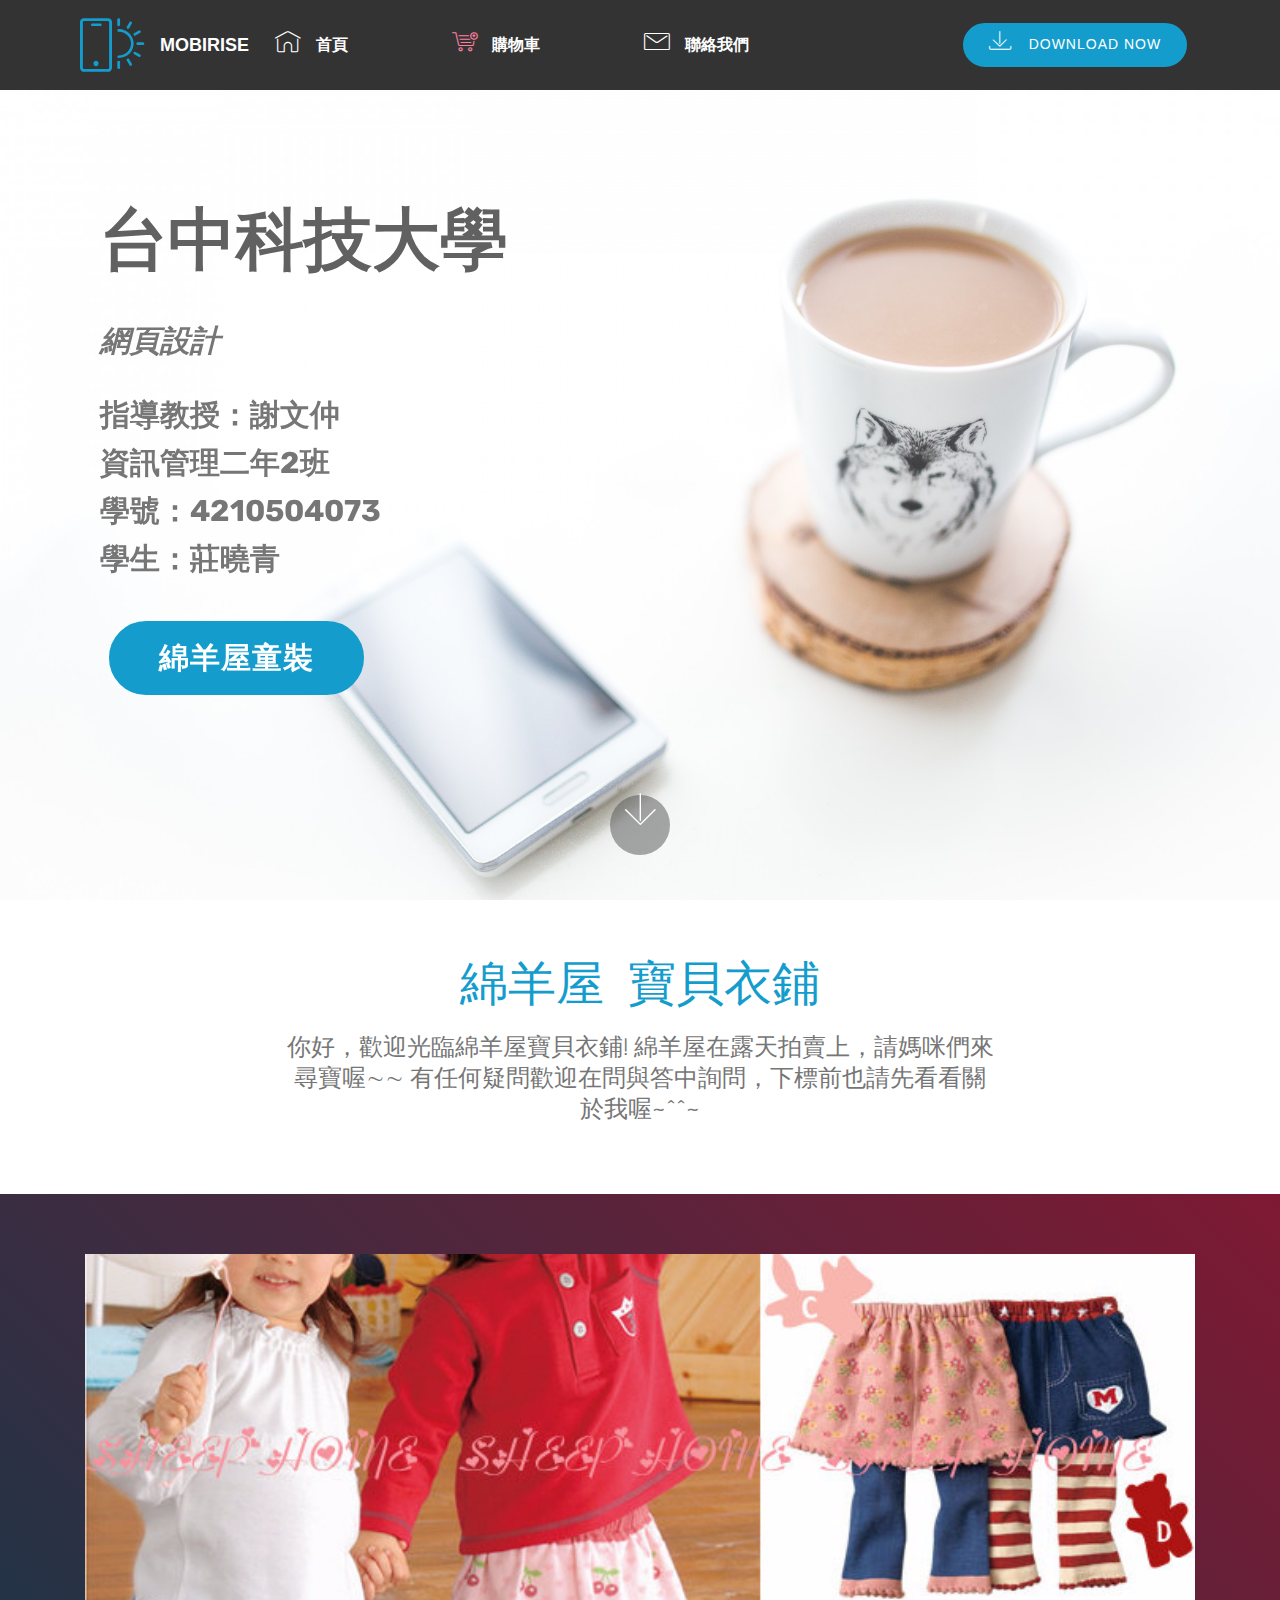
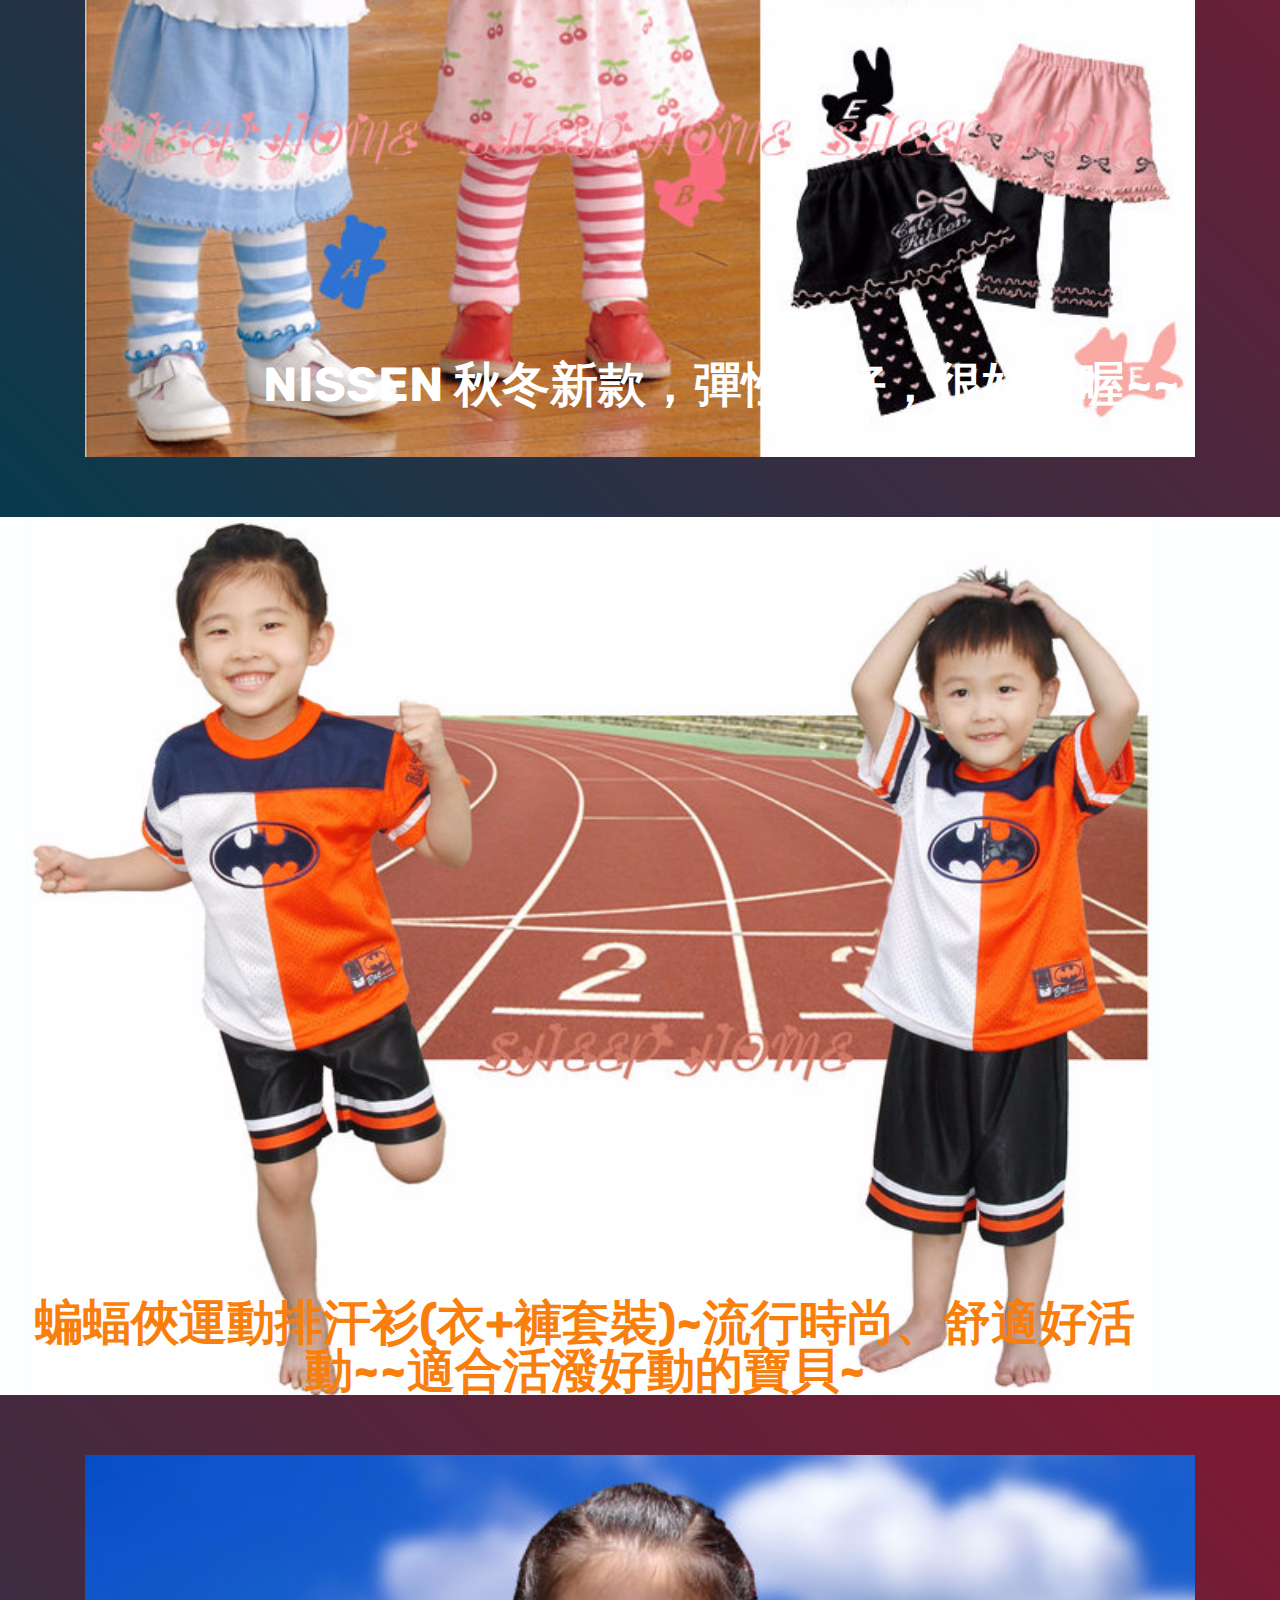
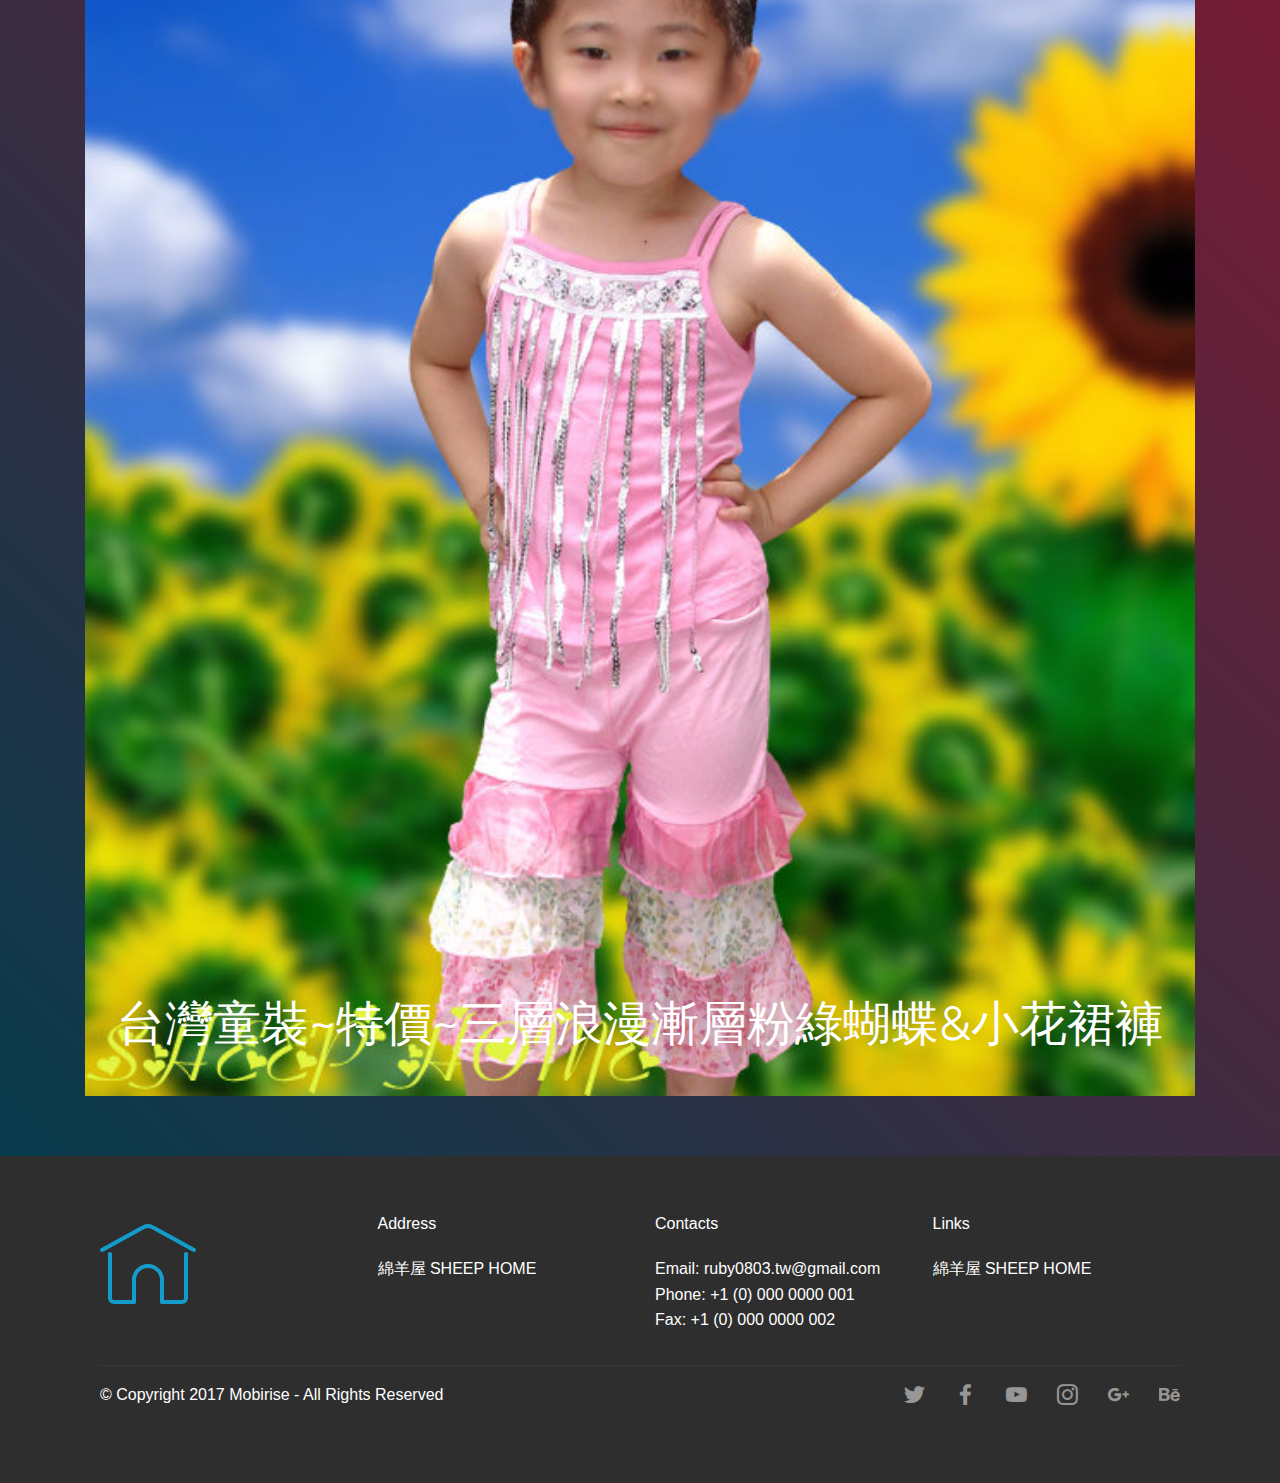
==== index.html @ 15bf8223 "create github pages" ====
<!DOCTYPE html>
<html >
<head>
  <!-- Site made with Mobirise Website Builder v4.5.2, https://mobirise.com -->
  <meta charset="UTF-8">
  <meta http-equiv="X-UA-Compatible" content="IE=edge">
  <meta name="generator" content="Mobirise v4.5.2, mobirise.com">
  <meta name="viewport" content="width=device-width, initial-scale=1, minimum-scale=1">
  <link rel="shortcut icon" href="assets/images/mbr-favicon.png" type="image/x-icon">
  <meta name="description" content="">
  
  <link rel="stylesheet" href="assets/web/assets/mobirise-icons/mobirise-icons.css">
  <link rel="stylesheet" href="assets/tether/tether.min.css">
  <link rel="stylesheet" href="assets/bootstrap/css/bootstrap.min.css">
  <link rel="stylesheet" href="assets/bootstrap/css/bootstrap-grid.min.css">
  <link rel="stylesheet" href="assets/bootstrap/css/bootstrap-reboot.min.css">
  <link rel="stylesheet" href="assets/socicon/css/styles.css">
  <link rel="stylesheet" href="assets/dropdown/css/style.css">
  <link rel="stylesheet" href="assets/theme/css/style.css">
  <link rel="stylesheet" href="assets/mobirise/css/mbr-additional.css" type="text/css">
  
  
  
</head>
<body>
<section class="menu cid-ql0HvQp4LO" id="menu1-0" data-rv-view="36">

    

    <nav class="navbar navbar-dropdown align-items-center navbar-fixed-top navbar-toggleable-sm">
        <button class="navbar-toggler navbar-toggler-right" type="button" data-toggle="collapse" data-target="#navbarSupportedContent" aria-controls="navbarSupportedContent" aria-expanded="false" aria-label="Toggle navigation">
            <div class="hamburger">
                <span></span>
                <span></span>
                <span></span>
                <span></span>
            </div>
        </button>
        <div class="menu-logo">
            <div class="navbar-brand">
                <span class="navbar-logo">
                    <a href="https://mobirise.com">
                        <span class="mbri-mobirise mbr-iconfont" media-simple="true"></span>
                    </a>
                </span>
                <span class="navbar-caption-wrap">
                    <a class="navbar-caption text-white" href="https://mobirise.com">
                        MOBIRISE
                    </a>
                </span>
            </div>
        </div>
        <div class="collapse navbar-collapse" id="navbarSupportedContent">
            <ul class="navbar-nav nav-dropdown" data-app-modern-menu="true"><li class="nav-item">
                    <a class="nav-link link" href="https://mobirise.com">
                        <span class="mbri-home mbr-iconfont mbr-iconfont-btn"></span>
                        <strong>首頁</strong> &nbsp; &nbsp; &nbsp; &nbsp; &nbsp; &nbsp; &nbsp; &nbsp; &nbsp; &nbsp;&nbsp;</a>
                </li>
                <li class="nav-item dropdown">
                    <a class="nav-link link" href="https://mobirise.com" aria-expanded="false"><span class="mbri-cart-add mbr-iconfont mbr-iconfont-btn" style="color: rgb(255, 127, 159);"></span><strong>
                        
                        購物車</strong> &nbsp; &nbsp; &nbsp; &nbsp; &nbsp; &nbsp; &nbsp; &nbsp; &nbsp; &nbsp;&nbsp;</a>
                    
                </li>
                <li class="nav-item">
                    <a class="nav-link link" href="mailto:ruby0803.tw@gmail.com"><span class="mbri-letter mbr-iconfont mbr-iconfont-btn"></span>&nbsp;<strong>聯絡我們 </strong>&nbsp; &nbsp; &nbsp; &nbsp; &nbsp; &nbsp; &nbsp; &nbsp; &nbsp; &nbsp;&nbsp;</a>
                </li></ul>
            <div class="navbar-buttons mbr-section-btn">
                <a class="btn btn-sm btn-primary" href="https://mobirise.com">
                    <span class="mbri-save mbr-iconfont mbr-iconfont-btn"></span>
                    DOWNLOAD NOW
                </a>
            </div>
        </div>
    </nav>
</section>

<section class="engine"><a href="https://mobirise.co/e">web page building software</a></section><section class="header9 cid-qy1PaYvtnd mbr-fullscreen mbr-parallax-background" id="header9-1" data-rv-view="38">

    

    

    <div class="container">
        <div class="media-container-column mbr-white col-md-8">
            <h1 class="mbr-section-title align-left mbr-bold pb-3 mbr-fonts-style display-1">
                台中科技大學
            </h1>
            <h3 class="mbr-section-subtitle align-left mbr-light pb-3 mbr-fonts-style display-2"><strong>
                網頁設計
            </strong></h3>
            <p class="mbr-text align-left pb-3 mbr-fonts-style display-5"><strong>指導教授：謝文仲
<br>資訊管理二年2班
<br>學號：4210504073
<br>學生：莊曉青</strong></p>
            <div class="mbr-section-btn align-left">
                <a class="btn btn-md btn-primary" href="http://class.ruten.com.tw/user/index00.php?s=ruby0803tw" target="_blank"><strong>綿羊屋童裝</strong></a>
                
            </div>
        </div>
    </div>

    <div class="mbr-arrow hidden-sm-down" aria-hidden="true">
        <a href="#next">
            <i class="mbri-down mbr-iconfont"></i>
        </a>
    </div>
</section>

<section class="mbr-section content4 cid-qy1XqSXOeo" id="content4-5" data-rv-view="41">
           
     

    <div class="container">
        <div class="media-container-row">
            <div class="title col-12 col-md-8">
                <h2 class="align-center pb-3 mbr-fonts-style display-2"><strong><a href="http://class.ruten.com.tw/user/about.php?s=ruby0803tw">綿羊屋 &nbsp;寶貝衣鋪</a></strong></h2>
                <h3 class="mbr-section-subtitle align-center mbr-light mbr-fonts-style display-5">你好，歡迎光臨綿羊屋寶貝衣鋪! 綿羊屋在露天拍賣上，請媽咪們來尋寶喔∼∼   有任何疑問歡迎在問與答中詢問，下標前也請先看看關於我喔~^^~</h3>
                
            </div>
        </div>
    </div>
</section>

<section class="cid-qy1RBYV9rb" id="image3-2" data-rv-view="43">

    

    <figure class="mbr-figure container">
            <div class="image-block" style="width: 100%;">
                <a href="http://goods.ruten.com.tw/item/show?11081105793365"><img src="assets/images/1-702x508.png" width="1400" alt="Mobirise" title="" media-simple="true"></a>
                <figcaption class="mbr-figure-caption mbr-figure-caption-over">
                    <div class="container pb-5 mbr-white align-center mbr-fonts-style display-2"><strong>NISSEN  秋冬新款，彈性很好，很好穿喔~~</strong></div>
                </figcaption>
            </div>
    </figure>
</section>

<section class="cid-qy1SlDOlAA" id="image2-3" data-rv-view="45">

    

    <figure class="mbr-figure">
            <div class="image-block" style="width: 100%;">
                <a href="http://goods.ruten.com.tw/item/show?11080809640480"><img src="assets/images/2-800x549.png" width="1400" alt="Mobirise" title="" media-simple="true"></a>
                <figcaption class="mbr-figure-caption mbr-figure-caption-over">
                    <div class="container pb-5 mbr-white align-center mbr-fonts-style display-2"><div><strong>蝙蝠俠運動排汗衫(衣+褲套裝)~流行時尚、舒適好活動~~適合活潑好動的寶貝~</strong></div></div>
                </figcaption>
            </div>
    </figure>
</section>

<section class="cid-qy1V1lDuwX" id="image3-4" data-rv-view="47">

    

    <figure class="mbr-figure container">
            <div class="image-block" style="width: 100%;">
                <a href="http://goods.ruten.com.tw/item/show?11080718250936"><img src="assets/images/3-645x721.png" width="1400" alt="Mobirise" title="" media-simple="true"></a>
                <figcaption class="mbr-figure-caption mbr-figure-caption-over">
                    <div class="container pb-5 mbr-white align-center mbr-fonts-style display-2">
                        台灣童裝~特價~三層浪漫漸層粉綠蝴蝶&amp;小花裙褲
                    </div>
                </figcaption>
            </div>
    </figure>
</section>

<section class="cid-ql0HCbkChw" id="footer1-2" data-rv-view="49">
    

    

    <div class="container">
        <div class="media-container-row content text-white">
            <div class="col-12 col-md-3">
                <div class="media-wrap">
                    <a href="http://class.ruten.com.tw/user/index00.php?s=ruby0803tw">
                        <span class="mbr-iconfont mbri-home" style="font-size: 96px;" media-simple="true"></span>
                    </a>
                </div>
            </div>
            <div class="col-12 col-md-3">
                <h6 class="pb-3">
                    Address
                </h6>
                <p class="mbr-text">綿羊屋 SHEEP HOME</p>
            </div>
            <div class="col-12 col-md-3">
                <h6 class="pb-3">
                    Contacts
                </h6>
                <p class="mbr-text">
                    Email: ruby0803.tw@gmail.com
                    <br>Phone: +1 (0) 000 0000 001
                    <br>Fax: +1 (0) 000 0000 002
                </p>
            </div>
            <div class="col-12 col-md-3">
                <h6 class="pb-3">
                    Links
                </h6>
                <p class="mbr-text">綿羊屋 SHEEP HOME</p>
            </div>
        </div>
        <div class="footer-lower">
            <div class="media-container-row">
                <div class="col-sm-12">
                    <hr>
                </div>
            </div>
            <div class="media-container-row mbr-white">
                <div class="col-sm-6 copyright">
                    <p class="mbr-text">
                        © Copyright 2017 Mobirise - All Rights Reserved
                    </p>
                </div>
                <div class="col-md-6">
                    <div class="social-list align-right">
                        <a href="https://twitter.com/mobirise" target="_blank">
                            <span class="socicon-twitter socicon mbr-iconfont mbr-iconfont-social" media-simple="true"></span>
                        </a>
                        <a href="https://www.facebook.com/pages/Mobirise/1616226671953247" target="_blank">
                            <span class="socicon-facebook socicon mbr-iconfont mbr-iconfont-social" media-simple="true"></span>
                        </a>
                        <a href="https://www.youtube.com/c/mobirise" target="_blank">
                            <span class="socicon-youtube socicon mbr-iconfont mbr-iconfont-social" media-simple="true"></span>
                        </a>
                        <a href="https://instagram.com/mobirise" target="_blank">
                            <span class="socicon-instagram socicon mbr-iconfont mbr-iconfont-social" media-simple="true"></span>
                        </a>
                        <a href="https://plus.google.com/u/0/+Mobirise" target="_blank">
                            <span class="socicon-googleplus socicon mbr-iconfont mbr-iconfont-social" media-simple="true"></span>
                        </a>
                        <a href="https://www.behance.net/Mobirise" target="_blank">
                            <span class="socicon-behance socicon mbr-iconfont mbr-iconfont-social" media-simple="true"></span>
                        </a>
                    </div>
                </div>
            </div>
        </div>
    </div>
</section>


  <script src="assets/web/assets/jquery/jquery.min.js"></script>
  <script src="assets/popper/popper.min.js"></script>
  <script src="assets/tether/tether.min.js"></script>
  <script src="assets/bootstrap/js/bootstrap.min.js"></script>
  <script src="assets/dropdown/js/script.min.js"></script>
  <script src="assets/touchswipe/jquery.touch-swipe.min.js"></script>
  <script src="assets/parallax/jarallax.min.js"></script>
  <script src="assets/smoothscroll/smooth-scroll.js"></script>
  <script src="assets/theme/js/script.js"></script>
  
  
 <div id="scrollToTop" class="scrollToTop mbr-arrow-up"><a style="text-align: center;"><i></i></a></div>
  </body>
</html>
---- assets/web/assets/mobirise-icons/mobirise-icons.css ----
@font-face {
  font-family: 'MobiriseIcons';
  src:  url('mobirise-icons.eot?spat4u');
  src:  url('mobirise-icons.eot?spat4u#iefix') format('embedded-opentype'),
    url('mobirise-icons.ttf?spat4u') format('truetype'),
    url('mobirise-icons.woff?spat4u') format('woff'),
    url('mobirise-icons.svg?spat4u#MobiriseIcons') format('svg');
  font-weight: normal;
  font-style: normal;
}

[class^="mbri-"], [class*=" mbri-"] {
  /* use !important to prevent issues with browser extensions that change fonts */
  font-family: MobiriseIcons !important;
  speak: none;
  font-style: normal;
  font-weight: normal;
  font-variant: normal;
  text-transform: none;
  line-height: 1;

  /* Better Font Rendering =========== */
  -webkit-font-smoothing: antialiased;
  -moz-osx-font-smoothing: grayscale;
}

.mbri-add-submenu:before {
  content: "\e900";
}
.mbri-alert:before {
  content: "\e901";
}
.mbri-align-center:before {
  content: "\e902";
}
.mbri-align-justify:before {
  content: "\e903";
}
.mbri-align-left:before {
  content: "\e904";
}
.mbri-align-right:before {
  content: "\e905";
}
.mbri-android:before {
  content: "\e906";
}
.mbri-apple:before {
  content: "\e907";
}
.mbri-arrow-down:before {
  content: "\e908";
}
.mbri-arrow-next:before {
  content: "\e909";
}
.mbri-arrow-prev:before {
  content: "\e90a";
}
.mbri-arrow-up:before {
  content: "\e90b";
}
.mbri-bold:before {
  content: "\e90c";
}
.mbri-bookmark:before {
  content: "\e90d";
}
.mbri-bootstrap:before {
  content: "\e90e";
}
.mbri-briefcase:before {
  content: "\e90f";
}
.mbri-browse:before {
  content: "\e910";
}
.mbri-bulleted-list:before {
  content: "\e911";
}
.mbri-calendar:before {
  content: "\e912";
}
.mbri-camera:before {
  content: "\e913";
}
.mbri-cart-add:before {
  content: "\e914";
}
.mbri-cart-full:before {
  content: "\e915";
}
.mbri-cash:before {
  content: "\e916";
}
.mbri-change-style:before {
  content: "\e917";
}
.mbri-chat:before {
  content: "\e918";
}
.mbri-clock:before {
  content: "\e919";
}
.mbri-close:before {
  content: "\e91a";
}
.mbri-cloud:before {
  content: "\e91b";
}
.mbri-code:before {
  content: "\e91c";
}
.mbri-contact-form:before {
  content: "\e91d";
}
.mbri-credit-card:before {
  content: "\e91e";
}
.mbri-cursor-click:before {
  content: "\e91f";
}
.mbri-cust-feedback:before {
  content: "\e920";
}
.mbri-database:before {
  content: "\e921";
}
.mbri-delivery:before {
  content: "\e922";
}
.mbri-desktop:before {
  content: "\e923";
}
.mbri-devices:before {
  content: "\e924";
}
.mbri-down:before {
  content: "\e925";
}
.mbri-download:before {
  content: "\e989";
}
.mbri-drag-n-drop:before {
  content: "\e927";
}
.mbri-drag-n-drop2:before {
  content: "\e928";
}
.mbri-edit:before {
  content: "\e929";
}
.mbri-edit2:before {
  content: "\e92a";
}
.mbri-error:before {
  content: "\e92b";
}
.mbri-extension:before {
  content: "\e92c";
}
.mbri-features:before {
  content: "\e92d";
}
.mbri-file:before {
  content: "\e92e";
}
.mbri-flag:before {
  content: "\e92f";
}
.mbri-folder:before {
  content: "\e930";
}
.mbri-gift:before {
  content: "\e931";
}
.mbri-github:before {
  content: "\e932";
}
.mbri-globe:before {
  content: "\e933";
}
.mbri-globe-2:before {
  content: "\e934";
}
.mbri-growing-chart:before {
  content: "\e935";
}
.mbri-hearth:before {
  content: "\e936";
}
.mbri-help:before {
  content: "\e937";
}
.mbri-home:before {
  content: "\e938";
}
.mbri-hot-cup:before {
  content: "\e939";
}
.mbri-idea:before {
  content: "\e93a";
}
.mbri-image-gallery:before {
  content: "\e93b";
}
.mbri-image-slider:before {
  content: "\e93c";
}
.mbri-info:before {
  content: "\e93d";
}
.mbri-italic:before {
  content: "\e93e";
}
.mbri-key:before {
  content: "\e93f";
}
.mbri-laptop:before {
  content: "\e940";
}
.mbri-layers:before {
  content: "\e941";
}
.mbri-left-right:before {
  content: "\e942";
}
.mbri-left:before {
  content: "\e943";
}
.mbri-letter:before {
  content: "\e944";
}
.mbri-like:before {
  content: "\e945";
}
.mbri-link:before {
  content: "\e946";
}
.mbri-lock:before {
  content: "\e947";
}
.mbri-login:before {
  content: "\e948";
}
.mbri-logout:before {
  content: "\e949";
}
.mbri-magic-stick:before {
  content: "\e94a";
}
.mbri-map-pin:before {
  content: "\e94b";
}
.mbri-menu:before {
  content: "\e94c";
}
.mbri-mobile:before {
  content: "\e94d";
}
.mbri-mobile2:before {
  content: "\e94e";
}
.mbri-mobirise:before {
  content: "\e94f";
}
.mbri-more-horizontal:before {
  content: "\e950";
}
.mbri-more-vertical:before {
  content: "\e951";
}
.mbri-music:before {
  content: "\e952";
}
.mbri-new-file:before {
  content: "\e953";
}
.mbri-numbered-list:before {
  content: "\e954";
}
.mbri-opened-folder:before {
  content: "\e955";
}
.mbri-pages:before {
  content: "\e956";
}
.mbri-paper-plane:before {
  content: "\e957";
}
.mbri-paperclip:before {
  content: "\e958";
}
.mbri-photo:before {
  content: "\e959";
}
.mbri-photos:before {
  content: "\e95a";
}
.mbri-pin:before {
  content: "\e95b";
}
.mbri-play:before {
  content: "\e95c";
}
.mbri-plus:before {
  content: "\e95d";
}
.mbri-preview:before {
  content: "\e95e";
}
.mbri-print:before {
  content: "\e95f";
}
.mbri-protect:before {
  content: "\e960";
}
.mbri-question:before {
  content: "\e961";
}
.mbri-quote-left:before {
  content: "\e962";
}
.mbri-quote-right:before {
  content: "\e963";
}
.mbri-refresh:before {
  content: "\e964";
}
.mbri-responsive:before {
  content: "\e965";
}
.mbri-right:before {
  content: "\e966";
}
.mbri-rocket:before {
  content: "\e967";
}
.mbri-sad-face:before {
  content: "\e968";
}
.mbri-sale:before {
  content: "\e969";
}
.mbri-save:before {
  content: "\e96a";
}
.mbri-search:before {
  content: "\e96b";
}
.mbri-setting:before {
  content: "\e96c";
}
.mbri-setting2:before {
  content: "\e96d";
}
.mbri-setting3:before {
  content: "\e96e";
}
.mbri-share:before {
  content: "\e96f";
}
.mbri-shopping-bag:before {
  content: "\e970";
}
.mbri-shopping-basket:before {
  content: "\e971";
}
.mbri-shopping-cart:before {
  content: "\e972";
}
.mbri-sites:before {
  content: "\e973";
}
.mbri-smile-face:before {
  content: "\e974";
}
.mbri-speed:before {
  content: "\e975";
}
.mbri-star:before {
  content: "\e976";
}
.mbri-success:before {
  content: "\e977";
}
.mbri-sun:before {
  content: "\e978";
}
.mbri-sun2:before {
  content: "\e979";
}
.mbri-tablet:before {
  content: "\e97a";
}
.mbri-tablet-vertical:before {
  content: "\e97b";
}
.mbri-target:before {
  content: "\e97c";
}
.mbri-timer:before {
  content: "\e97d";
}
.mbri-to-ftp:before {
  content: "\e97e";
}
.mbri-to-local-drive:before {
  content: "\e97f";
}
.mbri-touch-swipe:before {
  content: "\e980";
}
.mbri-touch:before {
  content: "\e981";
}
.mbri-trash:before {
  content: "\e982";
}
.mbri-underline:before {
  content: "\e983";
}
.mbri-unlink:before {
  content: "\e984";
}
.mbri-unlock:before {
  content: "\e985";
}
.mbri-up-down:before {
  content: "\e986";
}
.mbri-up:before {
  content: "\e987";
}
.mbri-update:before {
  content: "\e988";
}
.mbri-upload:before {
 content: "\e926"; 
}
.mbri-user:before {
  content: "\e98a";
}
.mbri-user2:before {
  content: "\e98b";
}
.mbri-users:before {
  content: "\e98c";
}
.mbri-video:before {
  content: "\e98d";
}
.mbri-video-play:before {
  content: "\e98e";
}
.mbri-watch:before {
  content: "\e98f";
}
.mbri-website-theme:before {
  content: "\e990";
}
.mbri-wifi:before {
  content: "\e991";
}
.mbri-windows:before {
  content: "\e992";
}
.mbri-zoom-out:before {
  content: "\e993";
}
.mbri-redo:before {
  content: "\e994";
}
.mbri-undo:before {
  content: "\e995";
}
---- assets/socicon/css/styles.css ----
@charset "UTF-8";

@font-face {
  font-family: "socicon";
  src:url("../fonts/socicon.eot");
  src:url("../fonts/socicon.eot?#iefix") format("embedded-opentype"),
    url("../fonts/socicon.woff") format("woff"),
    url("../fonts/socicon.ttf") format("truetype"),
    url("../fonts/socicon.svg#socicon") format("svg");
  font-weight: normal;
  font-style: normal;

}

[data-icon]:before {
  font-family: "socicon" !important;
  content: attr(data-icon);
  font-style: normal !important;
  font-weight: normal !important;
  font-variant: normal !important;
  text-transform: none !important;
  speak: none;
  line-height: 1;
  -webkit-font-smoothing: antialiased;
  -moz-osx-font-smoothing: grayscale;
}

[class^="socicon-"]:before,
[class*=" socicon-"]:before {
  font-family: "socicon" !important;
  font-style: normal !important;
  font-weight: normal !important;
  font-variant: normal !important;
  text-transform: none !important;
  speak: none;
  line-height: 1;
  -webkit-font-smoothing: antialiased;
  -moz-osx-font-smoothing: grayscale;
}

.socicon-modelmayhem:before {
  content: "\e000";
}
.socicon-mixcloud:before {
  content: "\e001";
}
.socicon-drupal:before {
  content: "\e002";
}
.socicon-swarm:before {
  content: "\e003";
}
.socicon-istock:before {
  content: "\e004";
}
.socicon-yammer:before {
  content: "\e005";
}
.socicon-ello:before {
  content: "\e006";
}
.socicon-stackoverflow:before {
  content: "\e007";
}
.socicon-persona:before {
  content: "\e008";
}
.socicon-triplej:before {
  content: "\e009";
}
.socicon-houzz:before {
  content: "\e00a";
}
.socicon-rss:before {
  content: "\e00b";
}
.socicon-paypal:before {
  content: "\e00c";
}
.socicon-odnoklassniki:before {
  content: "\e00d";
}
.socicon-airbnb:before {
  content: "\e00e";
}
.socicon-periscope:before {
  content: "\e00f";
}
.socicon-outlook:before {
  content: "\e010";
}
.socicon-coderwall:before {
  content: "\e011";
}
.socicon-tripadvisor:before {
  content: "\e012";
}
.socicon-appnet:before {
  content: "\e013";
}
.socicon-goodreads:before {
  content: "\e014";
}
.socicon-tripit:before {
  content: "\e015";
}
.socicon-lanyrd:before {
  content: "\e016";
}
.socicon-slideshare:before {
  content: "\e017";
}
.socicon-buffer:before {
  content: "\e018";
}
.socicon-disqus:before {
  content: "\e019";
}
.socicon-vkontakte:before {
  content: "\e01a";
}
.socicon-whatsapp:before {
  content: "\e01b";
}
.socicon-patreon:before {
  content: "\e01c";
}
.socicon-storehouse:before {
  content: "\e01d";
}
.socicon-pocket:before {
  content: "\e01e";
}
.socicon-mail:before {
  content: "\e01f";
}
.socicon-blogger:before {
  content: "\e020";
}
.socicon-technorati:before {
  content: "\e021";
}
.socicon-reddit:before {
  content: "\e022";
}
.socicon-dribbble:before {
  content: "\e023";
}
.socicon-stumbleupon:before {
  content: "\e024";
}
.socicon-digg:before {
  content: "\e025";
}
.socicon-envato:before {
  content: "\e026";
}
.socicon-behance:before {
  content: "\e027";
}
.socicon-delicious:before {
  content: "\e028";
}
.socicon-deviantart:before {
  content: "\e029";
}
.socicon-forrst:before {
  content: "\e02a";
}
.socicon-play:before {
  content: "\e02b";
}
.socicon-zerply:before {
  content: "\e02c";
}
.socicon-wikipedia:before {
  content: "\e02d";
}
.socicon-apple:before {
  content: "\e02e";
}
.socicon-flattr:before {
  content: "\e02f";
}
.socicon-github:before {
  content: "\e030";
}
.socicon-renren:before {
  content: "\e031";
}
.socicon-friendfeed:before {
  content: "\e032";
}
.socicon-newsvine:before {
  content: "\e033";
}
.socicon-identica:before {
  content: "\e034";
}
.socicon-bebo:before {
  content: "\e035";
}
.socicon-zynga:before {
  content: "\e036";
}
.socicon-steam:before {
  content: "\e037";
}
.socicon-xbox:before {
  content: "\e038";
}
.socicon-windows:before {
  content: "\e039";
}
.socicon-qq:before {
  content: "\e03a";
}
.socicon-douban:before {
  content: "\e03b";
}
.socicon-meetup:before {
  content: "\e03c";
}
.socicon-playstation:before {
  content: "\e03d";
}
.socicon-android:before {
  content: "\e03e";
}
.socicon-snapchat:before {
  content: "\e03f";
}
.socicon-twitter:before {
  content: "\e040";
}
.socicon-facebook:before {
  content: "\e041";
}
.socicon-googleplus:before {
  content: "\e042";
}
.socicon-pinterest:before {
  content: "\e043";
}
.socicon-foursquare:before {
  content: "\e044";
}
.socicon-yahoo:before {
  content: "\e045";
}
.socicon-skype:before {
  content: "\e046";
}
.socicon-yelp:before {
  content: "\e047";
}
.socicon-feedburner:before {
  content: "\e048";
}
.socicon-linkedin:before {
  content: "\e049";
}
.socicon-viadeo:before {
  content: "\e04a";
}
.socicon-xing:before {
  content: "\e04b";
}
.socicon-myspace:before {
  content: "\e04c";
}
.socicon-soundcloud:before {
  content: "\e04d";
}
.socicon-spotify:before {
  content: "\e04e";
}
.socicon-grooveshark:before {
  content: "\e04f";
}
.socicon-lastfm:before {
  content: "\e050";
}
.socicon-youtube:before {
  content: "\e051";
}
.socicon-vimeo:before {
  content: "\e052";
}
.socicon-dailymotion:before {
  content: "\e053";
}
.socicon-vine:before {
  content: "\e054";
}
.socicon-flickr:before {
  content: "\e055";
}
.socicon-500px:before {
  content: "\e056";
}
.socicon-wordpress:before {
  content: "\e058";
}
.socicon-tumblr:before {
  content: "\e059";
}
.socicon-twitch:before {
  content: "\e05a";
}
.socicon-8tracks:before {
  content: "\e05b";
}
.socicon-amazon:before {
  content: "\e05c";
}
.socicon-icq:before {
  content: "\e05d";
}
.socicon-smugmug:before {
  content: "\e05e";
}
.socicon-ravelry:before {
  content: "\e05f";
}
.socicon-weibo:before {
  content: "\e060";
}
.socicon-baidu:before {
  content: "\e061";
}
.socicon-angellist:before {
  content: "\e062";
}
.socicon-ebay:before {
  content: "\e063";
}
.socicon-imdb:before {
  content: "\e064";
}
.socicon-stayfriends:before {
  content: "\e065";
}
.socicon-residentadvisor:before {
  content: "\e066";
}
.socicon-google:before {
  content: "\e067";
}
.socicon-yandex:before {
  content: "\e068";
}
.socicon-sharethis:before {
  content: "\e069";
}
.socicon-bandcamp:before {
  content: "\e06a";
}
.socicon-itunes:before {
  content: "\e06b";
}
.socicon-deezer:before {
  content: "\e06c";
}
.socicon-telegram:before {
  content: "\e06e";
}
.socicon-openid:before {
  content: "\e06f";
}
.socicon-amplement:before {
  content: "\e070";
}
.socicon-viber:before {
  content: "\e071";
}
.socicon-zomato:before {
  content: "\e072";
}
.socicon-draugiem:before {
  content: "\e074";
}
.socicon-endomodo:before {
  content: "\e075";
}
.socicon-filmweb:before {
  content: "\e076";
}
.socicon-stackexchange:before {
  content: "\e077";
}
.socicon-wykop:before {
  content: "\e078";
}
.socicon-teamspeak:before {
  content: "\e079";
}
.socicon-teamviewer:before {
  content: "\e07a";
}
.socicon-ventrilo:before {
  content: "\e07b";
}
.socicon-younow:before {
  content: "\e07c";
}
.socicon-raidcall:before {
  content: "\e07d";
}
.socicon-mumble:before {
  content: "\e07e";
}
.socicon-medium:before {
  content: "\e06d";
}
.socicon-bebee:before {
  content: "\e07f";
}
.socicon-hitbox:before {
  content: "\e080";
}
.socicon-reverbnation:before {
  content: "\e081";
}
.socicon-formulr:before {
  content: "\e082";
}
.socicon-instagram:before {
  content: "\e057";
}
.socicon-battlenet:before {
  content: "\e083";
}
.socicon-chrome:before {
  content: "\e084";
}
.socicon-discord:before {
  content: "\e086";
}
.socicon-issuu:before {
  content: "\e087";
}
.socicon-macos:before {
  content: "\e088";
}
.socicon-firefox:before {
  content: "\e089";
}
.socicon-opera:before {
  content: "\e08d";
}
.socicon-keybase:before {
  content: "\e090";
}
.socicon-alliance:before {
  content: "\e091";
}
.socicon-livejournal:before {
  content: "\e092";
}
.socicon-googlephotos:before {
  content: "\e093";
}
.socicon-horde:before {
  content: "\e094";
}
.socicon-etsy:before {
  content: "\e095";
}
.socicon-zapier:before {
  content: "\e096";
}
.socicon-google-scholar:before {
  content: "\e097";
}
.socicon-researchgate:before {
  content: "\e098";
}
.socicon-wechat:before {
  content: "\e099";
}
.socicon-strava:before {
  content: "\e09a";
}
.socicon-line:before {
  content: "\e09b";
}
.socicon-lyft:before {
  content: "\e09c";
}
.socicon-uber:before {
  content: "\e09d";
}
.socicon-songkick:before {
  content: "\e09e";
}
.socicon-viewbug:before {
  content: "\e09f";
}
.socicon-googlegroups:before {
  content: "\e0a0";
}
.socicon-quora:before {
  content: "\e073";
}
.socicon-diablo:before {
  content: "\e085";
}
.socicon-blizzard:before {
  content: "\e0a1";
}
.socicon-hearthstone:before {
  content: "\e08b";
}
.socicon-heroes:before {
  content: "\e08a";
}
.socicon-overwatch:before {
  content: "\e08c";
}
.socicon-warcraft:before {
  content: "\e08e";
}
.socicon-starcraft:before {
  content: "\e08f";
}
.socicon-beam:before {
  content: "\e0a2";
}
.socicon-curse:before {
  content: "\e0a3";
}
.socicon-player:before {
  content: "\e0a4";
}
.socicon-streamjar:before {
  content: "\e0a5";
}
.socicon-nintendo:before {
  content: "\e0a6";
}
.socicon-hellocoton:before {
  content: "\e0a7";
}
---- assets/dropdown/css/style.css ----
.navbar-dropdown {
  left: 0;
  padding: 0;
  position: absolute;
  right: 0;
  top: 0;
  transition: all 0.45s ease;
  z-index: 1030;
  background: #282828; }
  .navbar-dropdown .navbar-logo {
    margin-right: 0.8rem;
    transition: margin 0.3s ease-in-out;
    vertical-align: middle; }
    .navbar-dropdown .navbar-logo img {
      height: 3.125rem;
      transition: all 0.3s ease-in-out; }
    .navbar-dropdown .navbar-logo.mbr-iconfont {
      font-size: 3.125rem;
      line-height: 3.125rem; }
  .navbar-dropdown .navbar-caption {
    font-weight: 700;
    white-space: normal;
    vertical-align: -4px;
    line-height: 3.125rem !important; }
    .navbar-dropdown .navbar-caption, .navbar-dropdown .navbar-caption:hover {
      color: inherit;
      text-decoration: none; }
  .navbar-dropdown .mbr-iconfont + .navbar-caption {
    vertical-align: -1px; }
  .navbar-dropdown.navbar-fixed-top {
    position: fixed; }
  .navbar-dropdown .navbar-brand span {
    vertical-align: -4px; }
  .navbar-dropdown.bg-color.transparent {
    background: none; }
  .navbar-dropdown.navbar-short .navbar-brand {
    padding: 0.625rem 0; }
    .navbar-dropdown.navbar-short .navbar-brand span {
      vertical-align: -1px; }
  .navbar-dropdown.navbar-short .navbar-caption {
    line-height: 2.375rem !important;
    vertical-align: -2px; }
  .navbar-dropdown.navbar-short .navbar-logo {
    margin-right: 0.5rem; }
    .navbar-dropdown.navbar-short .navbar-logo img {
      height: 2.375rem; }
    .navbar-dropdown.navbar-short .navbar-logo.mbr-iconfont {
      font-size: 2.375rem;
      line-height: 2.375rem; }
  .navbar-dropdown.navbar-short .mbr-table-cell {
    height: 3.625rem; }
  .navbar-dropdown .navbar-close {
    left: 0.6875rem;
    position: fixed;
    top: 0.75rem;
    z-index: 1000; }
  .navbar-dropdown .hamburger-icon {
    content: "";
    display: inline-block;
    vertical-align: middle;
    width: 16px;
    -webkit-box-shadow: 0 -6px 0 1px #282828,0 0 0 1px #282828,0 6px 0 1px #282828;
    -moz-box-shadow: 0 -6px 0 1px #282828,0 0 0 1px #282828,0 6px 0 1px #282828;
    box-shadow: 0 -6px 0 1px #282828,0 0 0 1px #282828,0 6px 0 1px #282828; }

.dropdown-menu .dropdown-toggle[data-toggle="dropdown-submenu"]::after {
  border-bottom: 0.35em solid transparent;
  border-left: 0.35em solid;
  border-right: 0;
  border-top: 0.35em solid transparent;
  margin-left: 0.3rem; }

.dropdown-menu .dropdown-item:focus {
  outline: 0; }

.nav-dropdown {
  font-size: 0.75rem;
  font-weight: 500;
  height: auto !important; }
  .nav-dropdown .nav-btn {
    padding-left: 1rem; }
  .nav-dropdown .link {
    margin: .667em 1.667em;
    font-weight: 500;
    padding: 0;
    transition: color .2s ease-in-out; }
    .nav-dropdown .link.dropdown-toggle {
      margin-right: 2.583em; }
      .nav-dropdown .link.dropdown-toggle::after {
        margin-left: .25rem;
        border-top: 0.35em solid;
        border-right: 0.35em solid transparent;
        border-left: 0.35em solid transparent;
        border-bottom: 0; }
      .nav-dropdown .link.dropdown-toggle[aria-expanded="true"] {
        margin: 0;
        padding: 0.667em 3.263em  0.667em 1.667em; }
  .nav-dropdown .link::after,
  .nav-dropdown .dropdown-item::after {
    color: inherit; }
  .nav-dropdown .btn {
    font-size: 0.75rem;
    font-weight: 700;
    letter-spacing: 0;
    margin-bottom: 0;
    padding-left: 1.25rem;
    padding-right: 1.25rem; }
  .nav-dropdown .dropdown-menu {
    border-radius: 0;
    border: 0;
    left: 0;
    margin: 0;
    padding-bottom: 1.25rem;
    padding-top: 1.25rem;
    position: relative; }
  .nav-dropdown .dropdown-submenu {
    margin-left: 0.125rem;
    top: 0; }
  .nav-dropdown .dropdown-item {
    font-weight: 500;
    line-height: 2;
    padding: 0.3846em 4.615em 0.3846em 1.5385em;
    position: relative;
    transition: color .2s ease-in-out, background-color .2s ease-in-out; }
    .nav-dropdown .dropdown-item::after {
      margin-top: -0.3077em;
      position: absolute;
      right: 1.1538em;
      top: 50%; }
    .nav-dropdown .dropdown-item:focus, .nav-dropdown .dropdown-item:hover {
      background: none; }

@media (max-width: 767px) {
  .nav-dropdown.navbar-toggleable-sm {
    bottom: 0;
    display: none;
    left: 0;
    overflow-x: hidden;
    position: fixed;
    top: 0;
    transform: translateX(-100%);
    -ms-transform: translateX(-100%);
    -webkit-transform: translateX(-100%);
    width: 18.75rem;
    z-index: 999; } }
.nav-dropdown.navbar-toggleable-xl {
  bottom: 0;
  display: none;
  left: 0;
  overflow-x: hidden;
  position: fixed;
  top: 0;
  transform: translateX(-100%);
  -ms-transform: translateX(-100%);
  -webkit-transform: translateX(-100%);
  width: 18.75rem;
  z-index: 999; }

.nav-dropdown-sm {
  display: block !important;
  overflow-x: hidden;
  overflow: auto;
  padding-top: 3.875rem; }
  .nav-dropdown-sm::after {
    content: "";
    display: block;
    height: 3rem;
    width: 100%; }
  .nav-dropdown-sm.collapse.in ~ .navbar-close {
    display: block !important; }
  .nav-dropdown-sm.collapsing, .nav-dropdown-sm.collapse.in {
    transform: translateX(0);
    -ms-transform: translateX(0);
    -webkit-transform: translateX(0);
    transition: all 0.25s ease-out;
    -webkit-transition: all 0.25s ease-out;
    background: #282828; }
  .nav-dropdown-sm.collapsing[aria-expanded="false"] {
    transform: translateX(-100%);
    -ms-transform: translateX(-100%);
    -webkit-transform: translateX(-100%); }
  .nav-dropdown-sm .nav-item {
    display: block;
    margin-left: 0 !important;
    padding-left: 0; }
  .nav-dropdown-sm .link,
  .nav-dropdown-sm .dropdown-item {
    border-top: 1px dotted rgba(255, 255, 255, 0.1);
    font-size: 0.8125rem;
    line-height: 1.6;
    margin: 0 !important;
    padding: 0.875rem 2.4rem 0.875rem 1.5625rem !important;
    position: relative;
    white-space: normal; }
    .nav-dropdown-sm .link:focus, .nav-dropdown-sm .link:hover,
    .nav-dropdown-sm .dropdown-item:focus,
    .nav-dropdown-sm .dropdown-item:hover {
      background: rgba(0, 0, 0, 0.2) !important;
      color: #c0a375; }
  .nav-dropdown-sm .nav-btn {
    position: relative;
    padding: 1.5625rem 1.5625rem 0 1.5625rem; }
    .nav-dropdown-sm .nav-btn::before {
      border-top: 1px dotted rgba(255, 255, 255, 0.1);
      content: "";
      left: 0;
      position: absolute;
      top: 0;
      width: 100%; }
    .nav-dropdown-sm .nav-btn + .nav-btn {
      padding-top: 0.625rem; }
      .nav-dropdown-sm .nav-btn + .nav-btn::before {
        display: none; }
  .nav-dropdown-sm .btn {
    padding: 0.625rem 0; }
  .nav-dropdown-sm .dropdown-toggle[data-toggle="dropdown-submenu"]::after {
    margin-left: .25rem;
    border-top: 0.35em solid;
    border-right: 0.35em solid transparent;
    border-left: 0.35em solid transparent;
    border-bottom: 0; }
  .nav-dropdown-sm .dropdown-toggle[data-toggle="dropdown-submenu"][aria-expanded="true"]::after {
    border-top: 0;
    border-right: 0.35em solid transparent;
    border-left: 0.35em solid transparent;
    border-bottom: 0.35em solid; }
  .nav-dropdown-sm .dropdown-menu {
    margin: 0;
    padding: 0;
    position: relative;
    top: 0;
    left: 0;
    width: 100%;
    border: 0;
    float: none;
    border-radius: 0;
    background: none; }
  .nav-dropdown-sm .dropdown-submenu {
    left: 100%;
    margin-left: 0.125rem;
    margin-top: -1.25rem;
    top: 0; }

.navbar-toggleable-sm .nav-dropdown .dropdown-menu {
  position: absolute; }

.navbar-toggleable-sm .nav-dropdown .dropdown-submenu {
  left: 100%;
  margin-left: 0.125rem;
  margin-top: -1.25rem;
  top: 0; }

.navbar-toggleable-sm.opened .nav-dropdown .dropdown-menu {
  position: relative; }

.navbar-toggleable-sm.opened .nav-dropdown .dropdown-submenu {
  left: 0;
  margin-left: 00rem;
  margin-top: 0rem;
  top: 0; }

.is-builder .nav-dropdown.collapsing {
  transition: none !important; }

/*# sourceMappingURL=style.css.map */
---- assets/theme/css/style.css ----
/*!
 * Mobirise v4 theme (https://mobirise.com/)
 * Copyright 2017 Mobirise
 */
section {
  background-color: #eeeeee; }

section,
.container,
.container-fluid {
  position: relative;
  word-wrap: break-word; }

a.mbr-iconfont:hover {
  text-decoration: none; }

.article .lead p, .article .lead ul, .article .lead ol, .article .lead pre, .article .lead blockquote {
  margin-bottom: 0; }

a {
  font-style: normal;
  font-weight: 400;
  cursor: pointer; }
  a, a:hover {
    text-decoration: none; }

figure {
  margin-bottom: 0; }

body {
  color: #232323; }

h1, h2, h3, h4, h5, h6,
.h1, .h2, .h3, .h4, .h5, .h6,
.display-1, .display-2, .display-3, .display-4 {
  line-height: 1;
  word-break: break-word;
  word-wrap: break-word; }

b, strong {
  font-weight: bold; }

blockquote {
  padding: 10px 0 10px 20px;
  position: relative;
  border-left: 2px solid;
  border-color: #ff3366; }

input:-webkit-autofill, input:-webkit-autofill:hover, input:-webkit-autofill:focus, input:-webkit-autofill:active {
  transition-delay: 9999s;
  transition-property: background-color, color; }

textarea[type="hidden"] {
  display: none; }

body {
  position: relative; }

section {
  background-position: 50% 50%;
  background-repeat: no-repeat;
  background-size: cover; }
  section .mbr-background-video,
  section .mbr-background-video-preview {
    position: absolute;
    bottom: 0;
    left: 0;
    right: 0;
    top: 0; }

.hidden {
  visibility: hidden; }

.mbr-z-index20 {
  z-index: 20; }

/*! Base colors */
.mbr-white {
  color: #ffffff; }

.mbr-black {
  color: #000000; }

.mbr-bg-white {
  background-color: #ffffff; }

.mbr-bg-black {
  background-color: #000000; }

/*! Text-aligns */
.align-left {
  text-align: left; }

.align-center {
  text-align: center; }

.align-right {
  text-align: right; }

@media (max-width: 767px) {
  .align-left, .align-center, .align-right, .mbr-section-btn, .mbr-section-title {
    text-align: center; } }
/*! Font-weight  */
.mbr-light {
  font-weight: 300; }

.mbr-regular {
  font-weight: 400; }

.mbr-semibold {
  font-weight: 500; }

.mbr-bold {
  font-weight: 700; }

/*! Media  */
.media-size-item {
  -webkit-flex: 1 1 auto;
  -moz-flex: 1 1 auto;
  -ms-flex: 1 1 auto;
  -o-flex: 1 1 auto;
  flex: 1 1 auto; }

.media-content {
  -webkit-flex-basis: 100%;
  flex-basis: 100%; }

.media-container-row {
  display: -ms-flexbox;
  display: -webkit-flex;
  display: flex;
  -webkit-flex-direction: row;
  -ms-flex-direction: row;
  flex-direction: row;
  -webkit-flex-wrap: wrap;
  -ms-flex-wrap: wrap;
  flex-wrap: wrap;
  -webkit-justify-content: center;
  -ms-flex-pack: center;
  justify-content: center;
  -webkit-align-content: center;
  -ms-flex-line-pack: center;
  align-content: center;
  -webkit-align-items: start;
  -ms-flex-align: start;
  align-items: start; }
  .media-container-row .media-size-item {
    width: 400px; }

.media-container-column {
  display: -ms-flexbox;
  display: -webkit-flex;
  display: flex;
  -webkit-flex-direction: column;
  -ms-flex-direction: column;
  flex-direction: column;
  -webkit-flex-wrap: wrap;
  -ms-flex-wrap: wrap;
  flex-wrap: wrap;
  -webkit-justify-content: center;
  -ms-flex-pack: center;
  justify-content: center;
  -webkit-align-content: center;
  -ms-flex-line-pack: center;
  align-content: center;
  -webkit-align-items: stretch;
  -ms-flex-align: stretch;
  align-items: stretch; }
  .media-container-column > * {
    width: 100%; }

@media (min-width: 992px) {
  .media-container-row {
    -webkit-flex-wrap: nowrap;
    -ms-flex-wrap: nowrap;
    flex-wrap: nowrap; } }
figure {
  overflow: hidden; }

figure[mbr-media-size] {
  transition: width 0.1s; }

.mbr-figure img, .mbr-figure iframe {
  display: block;
  width: 100%; }

.card {
  background-color: transparent;
  border: none; }

.card-img {
  text-align: center;
  flex-shrink: 0; }

.media {
  max-width: 100%;
  margin: 0 auto; }

.mbr-figure {
  -ms-flex-item-align: center;
  -ms-grid-row-align: center;
  -webkit-align-self: center;
  align-self: center; }

.media-container > div {
  max-width: 100%; }

.mbr-figure img, .card-img img {
  width: 100%; }

@media (max-width: 991px) {
  .media-size-item {
    width: auto !important; }

  .media {
    width: auto; }

  .mbr-figure {
    width: 100% !important; } }
/*! Buttons */
.mbr-section-btn {
  margin-left: -.25rem;
  margin-right: -.25rem;
  font-size: 0; }

nav .mbr-section-btn {
  margin-left: 0rem;
  margin-right: 0rem; }

/*! Btn icon margin */
.btn .mbr-iconfont, .btn.btn-sm .mbr-iconfont {
  cursor: pointer;
  margin-right: 0.5rem; }

.btn.btn-md .mbr-iconfont, .btn.btn-md .mbr-iconfont {
  margin-right: 0.8rem; }

.mbr-regular {
  font-weight: 400; }

.mbr-semibold {
  font-weight: 500; }

.mbr-bold {
  font-weight: 700; }

[type="submit"] {
  -webkit-appearance: none; }

/*! Full-screen */
.mbr-fullscreen .mbr-overlay {
  min-height: 100vh; }

.mbr-fullscreen {
  display: flex;
  display: -webkit-flex;
  display: -moz-flex;
  display: -ms-flex;
  display: -o-flex;
  align-items: center;
  -webkit-align-items: center;
  min-height: 100vh;
  padding-top: 3rem;
  padding-bottom: 3rem; }

/*! Map */
.map {
  height: 25rem;
  position: relative; }
  .map iframe {
    width: 100%;
    height: 100%; }

/* Form */
.form-asterisk {
  font-family: initial;
  position: absolute;
  top: -2px;
  font-weight: normal; }

/*! Scroll to top arrow */
.mbr-arrow-up {
  bottom: 25px;
  right: 90px;
  position: fixed;
  text-align: right;
  z-index: 5000;
  color: #ffffff;
  font-size: 32px;
  transform: rotate(180deg);
  -webkit-transform: rotate(180deg); }

.mbr-arrow-up a {
  background: rgba(0, 0, 0, 0.2);
  border-radius: 3px;
  color: #fff;
  display: inline-block;
  height: 60px;
  width: 60px;
  outline-style: none !important;
  position: relative;
  text-decoration: none;
  transition: all .3s ease-in-out;
  cursor: pointer;
  text-align: center; }
  .mbr-arrow-up a:hover {
    background-color: rgba(0, 0, 0, 0.4); }
  .mbr-arrow-up a i {
    line-height: 60px; }

.mbr-arrow-up-icon {
  display: block;
  color: #fff; }

.mbr-arrow-up-icon::before {
  content: "\203a";
  display: inline-block;
  font-family: serif;
  font-size: 32px;
  line-height: 1;
  font-style: normal;
  position: relative;
  top: 6px;
  left: -4px;
  -webkit-transform: rotate(-90deg);
  transform: rotate(-90deg); }

/*! Arrow Down */
.mbr-arrow {
  position: absolute;
  bottom: 45px;
  left: 50%;
  width: 60px;
  height: 60px;
  cursor: pointer;
  background-color: rgba(80, 80, 80, 0.5);
  border-radius: 50%;
  -webkit-transform: translateX(-50%);
  transform: translateX(-50%); }
  .mbr-arrow > a {
    display: inline-block;
    text-decoration: none;
    outline-style: none;
    -webkit-animation: arrowdown 1.7s ease-in-out infinite;
    animation: arrowdown 1.7s ease-in-out infinite; }
    .mbr-arrow > a > i {
      position: absolute;
      top: -2px;
      left: 15px;
      font-size: 2rem; }

@keyframes arrowdown {
  0% {
    transform: translateY(0px);
    -webkit-transform: translateY(0px); }
  50% {
    transform: translateY(-5px);
    -webkit-transform: translateY(-5px); }
  100% {
    transform: translateY(0px);
    -webkit-transform: translateY(0px); } }
@-webkit-keyframes arrowdown {
  0% {
    transform: translateY(0px);
    -webkit-transform: translateY(0px); }
  50% {
    transform: translateY(-5px);
    -webkit-transform: translateY(-5px); }
  100% {
    transform: translateY(0px);
    -webkit-transform: translateY(0px); } }
@media (max-width: 500px) {
  .mbr-arrow-up {
    left: 50%;
    right: auto;
    transform: translateX(-50%) rotate(180deg);
    -webkit-transform: translateX(-50%) rotate(180deg); } }
/*Gradients animation*/
@keyframes gradient-animation {
  from {
    background-position: 0% 100%;
    animation-timing-function: ease-in-out; }
  to {
    background-position: 100% 0%;
    animation-timing-function: ease-in-out; } }
@-webkit-keyframes gradient-animation {
  from {
    background-position: 0% 100%;
    animation-timing-function: ease-in-out; }
  to {
    background-position: 100% 0%;
    animation-timing-function: ease-in-out; } }
.bg-gradient {
  background-size: 200% 200%;
  animation: gradient-animation 5s infinite alternate;
  -webkit-animation: gradient-animation 5s infinite alternate; }

.menu .navbar-brand {
  display: -webkit-flex; }
  .menu .navbar-brand span {
    display: flex;
    display: -webkit-flex; }
  .menu .navbar-brand .navbar-caption-wrap {
    display: -webkit-flex; }
  .menu .navbar-brand .navbar-logo img {
    display: -webkit-flex; }
@media (min-width: 768px) and (max-width: 991px) {
  .menu .navbar-toggleable-sm .navbar-nav {
    display: -webkit-box;
    display: -webkit-flex;
    display: -ms-flexbox; } }
@media (min-width: 992px) {
  .menu .navbar-nav.nav-dropdown {
    display: -webkit-flex; }
  .menu .navbar-toggleable-sm .navbar-collapse {
    display: -webkit-flex !important; } }

/*# sourceMappingURL=style.css.map */
.engine {
	position: absolute;
	text-indent: -2400px;
	text-align: center;
	padding: 0;
	top: 0;
	left: -2400px;
}
---- assets/mobirise/css/mbr-additional.css ----
@import url(https://fonts.googleapis.com/css?family=Rubik:300,300i,400,400i,500,500i,700,700i,900,900i);






body {
  font-style: normal;
  line-height: 1.5;
}
.mbr-section-title {
  font-style: normal;
  line-height: 1.2;
}
.mbr-section-subtitle {
  line-height: 1.3;
}
.mbr-text {
  font-style: normal;
  line-height: 1.6;
}
.display-1 {
  font-family: 'Rubik', sans-serif;
  font-size: 4.25rem;
}
.display-1 > .mbr-iconfont {
  font-size: 6.8rem;
}
.display-2 {
  font-family: 'Rubik', sans-serif;
  font-size: 3rem;
}
.display-2 > .mbr-iconfont {
  font-size: 4.8rem;
}
.display-4 {
  font-family: 'Rubik', sans-serif;
  font-size: 1rem;
}
.display-4 > .mbr-iconfont {
  font-size: 1.6rem;
}
.display-5 {
  font-family: 'Rubik', sans-serif;
  font-size: 1.5rem;
}
.display-5 > .mbr-iconfont {
  font-size: 2.4rem;
}
.display-7 {
  font-family: 'Rubik', sans-serif;
  font-size: 1rem;
}
.display-7 > .mbr-iconfont {
  font-size: 1.6rem;
}
/* ---- Fluid typography for mobile devices ---- */
/* 1.4 - font scale ratio ( bootstrap == 1.42857 ) */
/* 100vw - current viewport width */
/* (48 - 20)  48 == 48rem == 768px, 20 == 20rem == 320px(minimal supported viewport) */
/* 0.65 - min scale variable, may vary */
@media (max-width: 768px) {
  .display-1 {
    font-size: 3.4rem;
    font-size: calc( 2.1374999999999997rem + (4.25 - 2.1374999999999997) * ((100vw - 20rem) / (48 - 20)));
    line-height: calc( 1.4 * (2.1374999999999997rem + (4.25 - 2.1374999999999997) * ((100vw - 20rem) / (48 - 20))));
  }
  .display-2 {
    font-size: 2.4rem;
    font-size: calc( 1.7rem + (3 - 1.7) * ((100vw - 20rem) / (48 - 20)));
    line-height: calc( 1.4 * (1.7rem + (3 - 1.7) * ((100vw - 20rem) / (48 - 20))));
  }
  .display-4 {
    font-size: 0.8rem;
    font-size: calc( 1rem + (1 - 1) * ((100vw - 20rem) / (48 - 20)));
    line-height: calc( 1.4 * (1rem + (1 - 1) * ((100vw - 20rem) / (48 - 20))));
  }
  .display-5 {
    font-size: 1.2rem;
    font-size: calc( 1.175rem + (1.5 - 1.175) * ((100vw - 20rem) / (48 - 20)));
    line-height: calc( 1.4 * (1.175rem + (1.5 - 1.175) * ((100vw - 20rem) / (48 - 20))));
  }
}
/* Buttons */
.btn {
  font-weight: 500;
  border-width: 2px;
  font-style: normal;
  letter-spacing: 1px;
  margin: .4rem .8rem;
  white-space: normal;
  -webkit-transition: all 0.3s ease-in-out;
  -moz-transition: all 0.3s ease-in-out;
  transition: all 0.3s ease-in-out;
  padding: 1rem 3rem;
  border-radius: 3px;
  display: inline-flex;
  align-items: center;
  justify-content: center;
  word-break: break-word;
}
.btn-sm {
  font-weight: 500;
  letter-spacing: 1px;
  -webkit-transition: all 0.3s ease-in-out;
  -moz-transition: all 0.3s ease-in-out;
  transition: all 0.3s ease-in-out;
  padding: 0.6rem 1.5rem;
  border-radius: 3px;
}
.btn-md {
  font-weight: 500;
  letter-spacing: 1px;
  margin: .4rem .8rem !important;
  -webkit-transition: all 0.3s ease-in-out;
  -moz-transition: all 0.3s ease-in-out;
  transition: all 0.3s ease-in-out;
  padding: 1rem 3rem;
  border-radius: 3px;
}
.btn-lg {
  font-weight: 500;
  letter-spacing: 1px;
  margin: .4rem .8rem !important;
  -webkit-transition: all 0.3s ease-in-out;
  -moz-transition: all 0.3s ease-in-out;
  transition: all 0.3s ease-in-out;
  padding: 1.2rem 3.2rem;
  border-radius: 3px;
}
.bg-primary {
  background-color: #149dcc !important;
}
.bg-success {
  background-color: #f7ed4a !important;
}
.bg-info {
  background-color: #82786e !important;
}
.bg-warning {
  background-color: #879a9f !important;
}
.bg-danger {
  background-color: #b1a374 !important;
}
.btn-primary,
.btn-primary:active {
  background-color: #149dcc;
  border-color: #149dcc;
  color: #ffffff;
}
.btn-primary:hover,
.btn-primary:focus,
.btn-primary.focus,
.btn-primary.active {
  color: #ffffff;
  background-color: #0d6786;
  border-color: #0d6786;
}
.btn-primary.disabled,
.btn-primary:disabled {
  color: #ffffff !important;
  background-color: #0d6786 !important;
  border-color: #0d6786 !important;
}
.btn-secondary,
.btn-secondary:active {
  background-color: #ff3366;
  border-color: #ff3366;
  color: #ffffff;
}
.btn-secondary:hover,
.btn-secondary:focus,
.btn-secondary.focus,
.btn-secondary.active {
  color: #ffffff;
  background-color: #e50039;
  border-color: #e50039;
}
.btn-secondary.disabled,
.btn-secondary:disabled {
  color: #ffffff !important;
  background-color: #e50039 !important;
  border-color: #e50039 !important;
}
.btn-info,
.btn-info:active {
  background-color: #82786e;
  border-color: #82786e;
  color: #ffffff;
}
.btn-info:hover,
.btn-info:focus,
.btn-info.focus,
.btn-info.active {
  color: #ffffff;
  background-color: #59524b;
  border-color: #59524b;
}
.btn-info.disabled,
.btn-info:disabled {
  color: #ffffff !important;
  background-color: #59524b !important;
  border-color: #59524b !important;
}
.btn-success,
.btn-success:active {
  background-color: #f7ed4a;
  border-color: #f7ed4a;
  color: #ffffff;
}
.btn-success:hover,
.btn-success:focus,
.btn-success.focus,
.btn-success.active {
  color: #ffffff;
  background-color: #eadd0a;
  border-color: #eadd0a;
}
.btn-success.disabled,
.btn-success:disabled {
  color: #ffffff !important;
  background-color: #eadd0a !important;
  border-color: #eadd0a !important;
}
.btn-warning,
.btn-warning:active {
  background-color: #879a9f;
  border-color: #879a9f;
  color: #ffffff;
}
.btn-warning:hover,
.btn-warning:focus,
.btn-warning.focus,
.btn-warning.active {
  color: #ffffff;
  background-color: #617479;
  border-color: #617479;
}
.btn-warning.disabled,
.btn-warning:disabled {
  color: #ffffff !important;
  background-color: #617479 !important;
  border-color: #617479 !important;
}
.btn-danger,
.btn-danger:active {
  background-color: #b1a374;
  border-color: #b1a374;
  color: #ffffff;
}
.btn-danger:hover,
.btn-danger:focus,
.btn-danger.focus,
.btn-danger.active {
  color: #ffffff;
  background-color: #8b7d4e;
  border-color: #8b7d4e;
}
.btn-danger.disabled,
.btn-danger:disabled {
  color: #ffffff !important;
  background-color: #8b7d4e !important;
  border-color: #8b7d4e !important;
}
.btn-white {
  color: #333333 !important;
}
.btn-white,
.btn-white:active {
  background-color: #ffffff;
  border-color: #ffffff;
  color: #ffffff;
}
.btn-white:hover,
.btn-white:focus,
.btn-white.focus,
.btn-white.active {
  color: #ffffff;
  background-color: #d4d4d4;
  border-color: #d4d4d4;
}
.btn-white.disabled,
.btn-white:disabled {
  color: #ffffff !important;
  background-color: #d4d4d4 !important;
  border-color: #d4d4d4 !important;
}
.btn-black,
.btn-black:active {
  background-color: #333333;
  border-color: #333333;
  color: #ffffff;
}
.btn-black:hover,
.btn-black:focus,
.btn-black.focus,
.btn-black.active {
  color: #ffffff;
  background-color: #0d0d0d;
  border-color: #0d0d0d;
}
.btn-black.disabled,
.btn-black:disabled {
  color: #ffffff !important;
  background-color: #0d0d0d !important;
  border-color: #0d0d0d !important;
}
.btn-primary-outline,
.btn-primary-outline:active {
  background: none;
  border-color: #0b566f;
  color: #0b566f;
}
.btn-primary-outline:hover,
.btn-primary-outline:focus,
.btn-primary-outline.focus,
.btn-primary-outline.active {
  color: #ffffff;
  background-color: #149dcc;
  border-color: #149dcc;
}
.btn-primary-outline.disabled,
.btn-primary-outline:disabled {
  color: #ffffff !important;
  background-color: #149dcc !important;
  border-color: #149dcc !important;
}
.btn-secondary-outline,
.btn-secondary-outline:active {
  background: none;
  border-color: #cc0033;
  color: #cc0033;
}
.btn-secondary-outline:hover,
.btn-secondary-outline:focus,
.btn-secondary-outline.focus,
.btn-secondary-outline.active {
  color: #ffffff;
  background-color: #ff3366;
  border-color: #ff3366;
}
.btn-secondary-outline.disabled,
.btn-secondary-outline:disabled {
  color: #ffffff !important;
  background-color: #ff3366 !important;
  border-color: #ff3366 !important;
}
.btn-info-outline,
.btn-info-outline:active {
  background: none;
  border-color: #4b453f;
  color: #4b453f;
}
.btn-info-outline:hover,
.btn-info-outline:focus,
.btn-info-outline.focus,
.btn-info-outline.active {
  color: #ffffff;
  background-color: #82786e;
  border-color: #82786e;
}
.btn-info-outline.disabled,
.btn-info-outline:disabled {
  color: #ffffff !important;
  background-color: #82786e !important;
  border-color: #82786e !important;
}
.btn-success-outline,
.btn-success-outline:active {
  background: none;
  border-color: #d2c609;
  color: #d2c609;
}
.btn-success-outline:hover,
.btn-success-outline:focus,
.btn-success-outline.focus,
.btn-success-outline.active {
  color: #ffffff;
  background-color: #f7ed4a;
  border-color: #f7ed4a;
}
.btn-success-outline.disabled,
.btn-success-outline:disabled {
  color: #ffffff !important;
  background-color: #f7ed4a !important;
  border-color: #f7ed4a !important;
}
.btn-warning-outline,
.btn-warning-outline:active {
  background: none;
  border-color: #55666b;
  color: #55666b;
}
.btn-warning-outline:hover,
.btn-warning-outline:focus,
.btn-warning-outline.focus,
.btn-warning-outline.active {
  color: #ffffff;
  background-color: #879a9f;
  border-color: #879a9f;
}
.btn-warning-outline.disabled,
.btn-warning-outline:disabled {
  color: #ffffff !important;
  background-color: #879a9f !important;
  border-color: #879a9f !important;
}
.btn-danger-outline,
.btn-danger-outline:active {
  background: none;
  border-color: #7a6e45;
  color: #7a6e45;
}
.btn-danger-outline:hover,
.btn-danger-outline:focus,
.btn-danger-outline.focus,
.btn-danger-outline.active {
  color: #ffffff;
  background-color: #b1a374;
  border-color: #b1a374;
}
.btn-danger-outline.disabled,
.btn-danger-outline:disabled {
  color: #ffffff !important;
  background-color: #b1a374 !important;
  border-color: #b1a374 !important;
}
.btn-black-outline,
.btn-black-outline:active {
  background: none;
  border-color: #000000;
  color: #000000;
}
.btn-black-outline:hover,
.btn-black-outline:focus,
.btn-black-outline.focus,
.btn-black-outline.active {
  color: #ffffff;
  background-color: #333333;
  border-color: #333333;
}
.btn-black-outline.disabled,
.btn-black-outline:disabled {
  color: #ffffff !important;
  background-color: #333333 !important;
  border-color: #333333 !important;
}
.btn-white-outline,
.btn-white-outline:active,
.btn-white-outline.active {
  background: none;
  border-color: #ffffff;
  color: #ffffff;
}
.btn-white-outline:hover,
.btn-white-outline:focus,
.btn-white-outline.focus {
  color: #333333;
  background-color: #ffffff;
  border-color: #ffffff;
}
.text-primary {
  color: #149dcc !important;
}
.text-secondary {
  color: #ff3366 !important;
}
.text-success {
  color: #f7ed4a !important;
}
.text-info {
  color: #82786e !important;
}
.text-warning {
  color: #879a9f !important;
}
.text-danger {
  color: #b1a374 !important;
}
.text-white {
  color: #ffffff !important;
}
.text-black {
  color: #000000 !important;
}
a.text-primary:hover,
a.text-primary:focus {
  color: #0b566f !important;
}
a.text-secondary:hover,
a.text-secondary:focus {
  color: #cc0033 !important;
}
a.text-success:hover,
a.text-success:focus {
  color: #d2c609 !important;
}
a.text-info:hover,
a.text-info:focus {
  color: #4b453f !important;
}
a.text-warning:hover,
a.text-warning:focus {
  color: #55666b !important;
}
a.text-danger:hover,
a.text-danger:focus {
  color: #7a6e45 !important;
}
a.text-white:hover,
a.text-white:focus {
  color: #b3b3b3 !important;
}
a.text-black:hover,
a.text-black:focus {
  color: #4d4d4d !important;
}
.alert-success {
  background-color: #70c770;
}
.alert-info {
  background-color: #82786e;
}
.alert-warning {
  background-color: #879a9f;
}
.alert-danger {
  background-color: #b1a374;
}
.mbr-section-btn a.btn:not(.btn-form) {
  border-radius: 100px;
}
.mbr-section-btn a.btn:not(.btn-form):hover {
  box-shadow: 0 10px 40px 0 rgba(0, 0, 0, 0.2);
}
.mbr-gallery-filter li a {
  border-radius: 100px !important;
}
.mbr-gallery-filter li.active .btn {
  background-color: #149dcc;
  border-color: #149dcc;
  color: #ffffff;
}
.mbr-gallery-filter li.active .btn:focus {
  box-shadow: none;
}
.nav-tabs .nav-link {
  border-radius: 100px !important;
}
.btn-form {
  border-radius: 0;
}
.btn-form:hover {
  cursor: pointer;
}
a,
a:hover {
  color: #149dcc;
}
.mbr-plan-header.bg-primary .mbr-plan-subtitle,
.mbr-plan-header.bg-primary .mbr-plan-price-desc {
  color: #b4e6f8;
}
.mbr-plan-header.bg-success .mbr-plan-subtitle,
.mbr-plan-header.bg-success .mbr-plan-price-desc {
  color: #ffffff;
}
.mbr-plan-header.bg-info .mbr-plan-subtitle,
.mbr-plan-header.bg-info .mbr-plan-price-desc {
  color: #beb8b2;
}
.mbr-plan-header.bg-warning .mbr-plan-subtitle,
.mbr-plan-header.bg-warning .mbr-plan-price-desc {
  color: #ced6d8;
}
.mbr-plan-header.bg-danger .mbr-plan-subtitle,
.mbr-plan-header.bg-danger .mbr-plan-price-desc {
  color: #dfd9c6;
}
/* Scroll to top button*/
#scrollToTop a {
  border-radius: 100px;
}
#scrollToTop a i:before {
  content: '';
  position: absolute;
  height: 40%;
  top: 25%;
  background: #fff;
  width: 2px;
  left: calc(50% - 1px);
}
#scrollToTop a i:after {
  content: '';
  position: absolute;
  display: block;
  border-top: 2px solid #fff;
  border-right: 2px solid #fff;
  width: 40%;
  height: 40%;
  left: 30%;
  bottom: 30%;
  transform: rotate(135deg);
}
/* Others*/
.note-check a[data-value=Rubik] {
  font-style: normal;
}
.mbr-arrow a {
  color: #ffffff;
}
@media (max-width: 767px) {
  .mbr-arrow {
    display: none;
  }
}
.form-control-label {
  position: relative;
  cursor: pointer;
  margin-bottom: .357em;
  padding: 0;
}
.alert {
  color: #ffffff;
  border-radius: 0;
  border: 0;
  font-size: .875rem;
  line-height: 1.5;
  margin-bottom: 1.875rem;
  padding: 1.25rem;
  position: relative;
}
.alert.alert-form::after {
  background-color: inherit;
  bottom: -7px;
  content: "";
  display: block;
  height: 14px;
  left: 50%;
  margin-left: -7px;
  position: absolute;
  transform: rotate(45deg);
  width: 14px;
}
.form-control {
  background-color: #f5f5f5;
  box-shadow: none;
  color: #565656;
  font-family: 'Rubik', sans-serif;
  font-size: 1rem;
  line-height: 1.43;
  min-height: 3.5em;
  padding: 1.07em .5em;
}
.form-control > .mbr-iconfont {
  font-size: 1.6rem;
}
.form-control,
.form-control:focus {
  border: 1px solid #e8e8e8;
}
.form-active .form-control:invalid {
  border-color: red;
}
.mbr-overlay {
  background-color: #000;
  bottom: 0;
  left: 0;
  opacity: .5;
  position: absolute;
  right: 0;
  top: 0;
  z-index: 0;
}
blockquote {
  font-style: italic;
  padding: 10px 0 10px 20px;
  font-size: 1.09rem;
  position: relative;
  border-color: #149dcc;
  border-width: 3px;
}
ul,
ol,
pre,
blockquote {
  margin-bottom: 2.3125rem;
}
pre {
  background: #f4f4f4;
  padding: 10px 24px;
  white-space: pre-wrap;
}
.inactive {
  -webkit-user-select: none;
  -moz-user-select: none;
  -ms-user-select: none;
  user-select: none;
  pointer-events: none;
  -webkit-user-drag: none;
  user-drag: none;
}
.mbr-section__comments .row {
  justify-content: center;
}
/* Forms */
.mbr-form .btn {
  margin: .4rem 0;
}
.mbr-form .input-group-btn a.btn {
  border-radius: 100px !important;
}
.mbr-form .input-group-btn a.btn:hover {
  box-shadow: 0 10px 40px 0 rgba(0, 0, 0, 0.2);
}
.mbr-form .input-group-btn button[type="submit"] {
  border-radius: 100px !important;
  padding: 1rem 3rem;
}
.mbr-form .input-group-btn button[type="submit"]:hover {
  box-shadow: 0 10px 40px 0 rgba(0, 0, 0, 0.2);
}
.form2 .form-control {
  border-top-left-radius: 100px;
  border-bottom-left-radius: 100px;
}
.form2 .input-group-btn a.btn {
  border-top-left-radius: 0 !important;
  border-bottom-left-radius: 0 !important;
}
.form2 .input-group-btn button[type="submit"] {
  border-top-left-radius: 0 !important;
  border-bottom-left-radius: 0 !important;
}
.form3 input[type="email"] {
  border-radius: 100px !important;
}
@media (max-width: 349px) {
  .form2 input[type="email"] {
    border-radius: 100px !important;
  }
  .form2 .input-group-btn a.btn {
    border-radius: 100px !important;
  }
  .form2 .input-group-btn button[type="submit"] {
    border-radius: 100px !important;
  }
}
@media (max-width: 767px) {
  .btn {
    font-size: .75rem !important;
  }
  .btn .mbr-iconfont {
    font-size: 1rem !important;
  }
}
/* Social block */
.btn-social {
  font-size: 20px;
  border-radius: 50%;
  padding: 0;
  width: 44px;
  height: 44px;
  line-height: 44px;
  text-align: center;
  position: relative;
  border: 2px solid #c0a375;
  border-color: #149dcc;
  color: #232323;
  cursor: pointer;
}
.btn-social i {
  top: 0;
  line-height: 44px;
  width: 44px;
}
.btn-social:hover {
  color: #fff;
  background: #149dcc;
}
.btn-social + .btn {
  margin-left: .1rem;
}
/* Footer */
.mbr-footer-content li::before,
.mbr-footer .mbr-contacts li::before {
  background: #149dcc;
}
.mbr-footer-content li a:hover,
.mbr-footer .mbr-contacts li a:hover {
  color: #149dcc;
}
.footer3 input[type="email"],
.footer4 input[type="email"] {
  border-radius: 100px !important;
}
.footer3 .input-group-btn a.btn,
.footer4 .input-group-btn a.btn {
  border-radius: 100px !important;
}
.footer3 .input-group-btn button[type="submit"],
.footer4 .input-group-btn button[type="submit"] {
  border-radius: 100px !important;
}
/* Headers*/
.header13 .form-inline input[type="email"],
.header14 .form-inline input[type="email"] {
  border-radius: 100px;
}
.header13 .form-inline input[type="text"],
.header14 .form-inline input[type="text"] {
  border-radius: 100px;
}
.header13 .form-inline input[type="tel"],
.header14 .form-inline input[type="tel"] {
  border-radius: 100px;
}
.header13 .form-inline a.btn,
.header14 .form-inline a.btn {
  border-radius: 100px;
}
.header13 .form-inline button,
.header14 .form-inline button {
  border-radius: 100px !important;
}
.offset-1 {
  margin-left: 8.33333%;
}
.offset-2 {
  margin-left: 16.66667%;
}
.offset-3 {
  margin-left: 25%;
}
.offset-4 {
  margin-left: 33.33333%;
}
.offset-5 {
  margin-left: 41.66667%;
}
.offset-6 {
  margin-left: 50%;
}
.offset-7 {
  margin-left: 58.33333%;
}
.offset-8 {
  margin-left: 66.66667%;
}
.offset-9 {
  margin-left: 75%;
}
.offset-10 {
  margin-left: 83.33333%;
}
.offset-11 {
  margin-left: 91.66667%;
}
@media (min-width: 576px) {
  .offset-sm-0 {
    margin-left: 0%;
  }
  .offset-sm-1 {
    margin-left: 8.33333%;
  }
  .offset-sm-2 {
    margin-left: 16.66667%;
  }
  .offset-sm-3 {
    margin-left: 25%;
  }
  .offset-sm-4 {
    margin-left: 33.33333%;
  }
  .offset-sm-5 {
    margin-left: 41.66667%;
  }
  .offset-sm-6 {
    margin-left: 50%;
  }
  .offset-sm-7 {
    margin-left: 58.33333%;
  }
  .offset-sm-8 {
    margin-left: 66.66667%;
  }
  .offset-sm-9 {
    margin-left: 75%;
  }
  .offset-sm-10 {
    margin-left: 83.33333%;
  }
  .offset-sm-11 {
    margin-left: 91.66667%;
  }
}
@media (min-width: 768px) {
  .offset-md-0 {
    margin-left: 0%;
  }
  .offset-md-1 {
    margin-left: 8.33333%;
  }
  .offset-md-2 {
    margin-left: 16.66667%;
  }
  .offset-md-3 {
    margin-left: 25%;
  }
  .offset-md-4 {
    margin-left: 33.33333%;
  }
  .offset-md-5 {
    margin-left: 41.66667%;
  }
  .offset-md-6 {
    margin-left: 50%;
  }
  .offset-md-7 {
    margin-left: 58.33333%;
  }
  .offset-md-8 {
    margin-left: 66.66667%;
  }
  .offset-md-9 {
    margin-left: 75%;
  }
  .offset-md-10 {
    margin-left: 83.33333%;
  }
  .offset-md-11 {
    margin-left: 91.66667%;
  }
}
@media (min-width: 992px) {
  .offset-lg-0 {
    margin-left: 0%;
  }
  .offset-lg-1 {
    margin-left: 8.33333%;
  }
  .offset-lg-2 {
    margin-left: 16.66667%;
  }
  .offset-lg-3 {
    margin-left: 25%;
  }
  .offset-lg-4 {
    margin-left: 33.33333%;
  }
  .offset-lg-5 {
    margin-left: 41.66667%;
  }
  .offset-lg-6 {
    margin-left: 50%;
  }
  .offset-lg-7 {
    margin-left: 58.33333%;
  }
  .offset-lg-8 {
    margin-left: 66.66667%;
  }
  .offset-lg-9 {
    margin-left: 75%;
  }
  .offset-lg-10 {
    margin-left: 83.33333%;
  }
  .offset-lg-11 {
    margin-left: 91.66667%;
  }
}
@media (min-width: 1200px) {
  .offset-xl-0 {
    margin-left: 0%;
  }
  .offset-xl-1 {
    margin-left: 8.33333%;
  }
  .offset-xl-2 {
    margin-left: 16.66667%;
  }
  .offset-xl-3 {
    margin-left: 25%;
  }
  .offset-xl-4 {
    margin-left: 33.33333%;
  }
  .offset-xl-5 {
    margin-left: 41.66667%;
  }
  .offset-xl-6 {
    margin-left: 50%;
  }
  .offset-xl-7 {
    margin-left: 58.33333%;
  }
  .offset-xl-8 {
    margin-left: 66.66667%;
  }
  .offset-xl-9 {
    margin-left: 75%;
  }
  .offset-xl-10 {
    margin-left: 83.33333%;
  }
  .offset-xl-11 {
    margin-left: 91.66667%;
  }
}
.navbar-toggler {
  -webkit-align-self: flex-start;
  -ms-flex-item-align: start;
  align-self: flex-start;
  padding: 0.25rem 0.75rem;
  font-size: 1.25rem;
  line-height: 1;
  background: transparent;
  border: 1px solid transparent;
  -webkit-border-radius: 0.25rem;
  border-radius: 0.25rem;
}
.navbar-toggler:focus,
.navbar-toggler:hover {
  text-decoration: none;
}
.navbar-toggler-icon {
  display: inline-block;
  width: 1.5em;
  height: 1.5em;
  vertical-align: middle;
  content: "";
  background: no-repeat center center;
  -webkit-background-size: 100% 100%;
  -o-background-size: 100% 100%;
  background-size: 100% 100%;
}
.navbar-toggler-left {
  position: absolute;
  left: 1rem;
}
.navbar-toggler-right {
  position: absolute;
  right: 1rem;
}
@media (max-width: 575px) {
  .navbar-toggleable .navbar-nav .dropdown-menu {
    position: static;
    float: none;
  }
  .navbar-toggleable > .container {
    padding-right: 0;
    padding-left: 0;
  }
}
@media (min-width: 576px) {
  .navbar-toggleable {
    -webkit-box-orient: horizontal;
    -webkit-box-direction: normal;
    -webkit-flex-direction: row;
    -ms-flex-direction: row;
    flex-direction: row;
    -webkit-flex-wrap: nowrap;
    -ms-flex-wrap: nowrap;
    flex-wrap: nowrap;
    -webkit-box-align: center;
    -webkit-align-items: center;
    -ms-flex-align: center;
    align-items: center;
  }
  .navbar-toggleable .navbar-nav {
    -webkit-box-orient: horizontal;
    -webkit-box-direction: normal;
    -webkit-flex-direction: row;
    -ms-flex-direction: row;
    flex-direction: row;
  }
  .navbar-toggleable .navbar-nav .nav-link {
    padding-right: .5rem;
    padding-left: .5rem;
  }
  .navbar-toggleable > .container {
    display: -webkit-box;
    display: -webkit-flex;
    display: -ms-flexbox;
    display: flex;
    -webkit-flex-wrap: nowrap;
    -ms-flex-wrap: nowrap;
    flex-wrap: nowrap;
    -webkit-box-align: center;
    -webkit-align-items: center;
    -ms-flex-align: center;
    align-items: center;
  }
  .navbar-toggleable .navbar-collapse {
    display: -webkit-box !important;
    display: -webkit-flex !important;
    display: -ms-flexbox !important;
    display: flex !important;
    width: 100%;
  }
  .navbar-toggleable .navbar-toggler {
    display: none;
  }
}
@media (max-width: 767px) {
  .navbar-toggleable-sm .navbar-nav .dropdown-menu {
    position: static;
    float: none;
  }
  .navbar-toggleable-sm > .container {
    padding-right: 0;
    padding-left: 0;
  }
}
@media (min-width: 768px) {
  .navbar-toggleable-sm {
    -webkit-box-orient: horizontal;
    -webkit-box-direction: normal;
    -webkit-flex-direction: row;
    -ms-flex-direction: row;
    flex-direction: row;
    -webkit-flex-wrap: nowrap;
    -ms-flex-wrap: nowrap;
    flex-wrap: nowrap;
    -webkit-box-align: center;
    -webkit-align-items: center;
    -ms-flex-align: center;
    align-items: center;
  }
  .navbar-toggleable-sm .navbar-nav {
    -webkit-box-orient: horizontal;
    -webkit-box-direction: normal;
    -webkit-flex-direction: row;
    -ms-flex-direction: row;
    flex-direction: row;
  }
  .navbar-toggleable-sm .navbar-nav .nav-link {
    padding-right: .5rem;
    padding-left: .5rem;
  }
  .navbar-toggleable-sm > .container {
    display: -webkit-box;
    display: -webkit-flex;
    display: -ms-flexbox;
    display: flex;
    -webkit-flex-wrap: nowrap;
    -ms-flex-wrap: nowrap;
    flex-wrap: nowrap;
    -webkit-box-align: center;
    -webkit-align-items: center;
    -ms-flex-align: center;
    align-items: center;
  }
  .navbar-toggleable-sm .navbar-collapse {
    display: -webkit-box !important;
    display: -webkit-flex !important;
    display: -ms-flexbox !important;
    display: flex !important;
    width: 100%;
  }
  .navbar-toggleable-sm .navbar-toggler {
    display: none;
  }
}
@media (max-width: 991px) {
  .navbar-toggleable-md .navbar-nav .dropdown-menu {
    position: static;
    float: none;
  }
  .navbar-toggleable-md > .container {
    padding-right: 0;
    padding-left: 0;
  }
}
@media (min-width: 992px) {
  .navbar-toggleable-md {
    -webkit-box-orient: horizontal;
    -webkit-box-direction: normal;
    -webkit-flex-direction: row;
    -ms-flex-direction: row;
    flex-direction: row;
    -webkit-flex-wrap: nowrap;
    -ms-flex-wrap: nowrap;
    flex-wrap: nowrap;
    -webkit-box-align: center;
    -webkit-align-items: center;
    -ms-flex-align: center;
    align-items: center;
  }
  .navbar-toggleable-md .navbar-nav {
    -webkit-box-orient: horizontal;
    -webkit-box-direction: normal;
    -webkit-flex-direction: row;
    -ms-flex-direction: row;
    flex-direction: row;
  }
  .navbar-toggleable-md .navbar-nav .nav-link {
    padding-right: .5rem;
    padding-left: .5rem;
  }
  .navbar-toggleable-md > .container {
    display: -webkit-box;
    display: -webkit-flex;
    display: -ms-flexbox;
    display: flex;
    -webkit-flex-wrap: nowrap;
    -ms-flex-wrap: nowrap;
    flex-wrap: nowrap;
    -webkit-box-align: center;
    -webkit-align-items: center;
    -ms-flex-align: center;
    align-items: center;
  }
  .navbar-toggleable-md .navbar-collapse {
    display: -webkit-box !important;
    display: -webkit-flex !important;
    display: -ms-flexbox !important;
    display: flex !important;
    width: 100%;
  }
  .navbar-toggleable-md .navbar-toggler {
    display: none;
  }
}
@media (max-width: 1199px) {
  .navbar-toggleable-lg .navbar-nav .dropdown-menu {
    position: static;
    float: none;
  }
  .navbar-toggleable-lg > .container {
    padding-right: 0;
    padding-left: 0;
  }
}
@media (min-width: 1200px) {
  .navbar-toggleable-lg {
    -webkit-box-orient: horizontal;
    -webkit-box-direction: normal;
    -webkit-flex-direction: row;
    -ms-flex-direction: row;
    flex-direction: row;
    -webkit-flex-wrap: nowrap;
    -ms-flex-wrap: nowrap;
    flex-wrap: nowrap;
    -webkit-box-align: center;
    -webkit-align-items: center;
    -ms-flex-align: center;
    align-items: center;
  }
  .navbar-toggleable-lg .navbar-nav {
    -webkit-box-orient: horizontal;
    -webkit-box-direction: normal;
    -webkit-flex-direction: row;
    -ms-flex-direction: row;
    flex-direction: row;
  }
  .navbar-toggleable-lg .navbar-nav .nav-link {
    padding-right: .5rem;
    padding-left: .5rem;
  }
  .navbar-toggleable-lg > .container {
    display: -webkit-box;
    display: -webkit-flex;
    display: -ms-flexbox;
    display: flex;
    -webkit-flex-wrap: nowrap;
    -ms-flex-wrap: nowrap;
    flex-wrap: nowrap;
    -webkit-box-align: center;
    -webkit-align-items: center;
    -ms-flex-align: center;
    align-items: center;
  }
  .navbar-toggleable-lg .navbar-collapse {
    display: -webkit-box !important;
    display: -webkit-flex !important;
    display: -ms-flexbox !important;
    display: flex !important;
    width: 100%;
  }
  .navbar-toggleable-lg .navbar-toggler {
    display: none;
  }
}
.navbar-toggleable-xl {
  -webkit-box-orient: horizontal;
  -webkit-box-direction: normal;
  -webkit-flex-direction: row;
  -ms-flex-direction: row;
  flex-direction: row;
  -webkit-flex-wrap: nowrap;
  -ms-flex-wrap: nowrap;
  flex-wrap: nowrap;
  -webkit-box-align: center;
  -webkit-align-items: center;
  -ms-flex-align: center;
  align-items: center;
}
.navbar-toggleable-xl .navbar-nav .dropdown-menu {
  position: static;
  float: none;
}
.navbar-toggleable-xl > .container {
  padding-right: 0;
  padding-left: 0;
}
.navbar-toggleable-xl .navbar-nav {
  -webkit-box-orient: horizontal;
  -webkit-box-direction: normal;
  -webkit-flex-direction: row;
  -ms-flex-direction: row;
  flex-direction: row;
}
.navbar-toggleable-xl .navbar-nav .nav-link {
  padding-right: .5rem;
  padding-left: .5rem;
}
.navbar-toggleable-xl > .container {
  display: -webkit-box;
  display: -webkit-flex;
  display: -ms-flexbox;
  display: flex;
  -webkit-flex-wrap: nowrap;
  -ms-flex-wrap: nowrap;
  flex-wrap: nowrap;
  -webkit-box-align: center;
  -webkit-align-items: center;
  -ms-flex-align: center;
  align-items: center;
}
.navbar-toggleable-xl .navbar-collapse {
  display: -webkit-box !important;
  display: -webkit-flex !important;
  display: -ms-flexbox !important;
  display: flex !important;
  width: 100%;
}
.navbar-toggleable-xl .navbar-toggler {
  display: none;
}
.card-img {
  width: auto;
}
.menu .navbar.collapsed:not(.beta-menu) {
  flex-direction: column;
}
.carousel-item.active,
.carousel-item-next,
.carousel-item-prev {
  display: -webkit-box;
  display: -webkit-flex;
  display: -ms-flexbox;
  display: flex;
}
.note-air-layout .dropup .dropdown-menu,
.note-air-layout .navbar-fixed-bottom .dropdown .dropdown-menu {
  bottom: initial !important;
}
html,
body {
  height: auto;
  min-height: 100vh;
}
.cid-ql0HvQp4LO .dropdown-menu {
  min-width: 5rem;
  text-align: center;
  flex-wrap: nowrap;
  -webkit-flex-wrap: nowrap;
  background-color: #333333;
}
.cid-ql0HvQp4LO .navbar-toggleable-sm .nav-dropdown .dropdown-submenu {
  margin-left: 0;
}
.cid-ql0HvQp4LO a {
  font-style: normal;
}
.cid-ql0HvQp4LO .link[aria-expanded="true"] {
  background-color: transparent !important;
}
.cid-ql0HvQp4LO .nav-dropdown .link.dropdown-toggle[aria-expanded="true"] {
  padding: .9em .5rem .9em .5rem;
}
.cid-ql0HvQp4LO .navbar-toggler-right {
  outline: none;
}
.cid-ql0HvQp4LO .navbar-toggler-right:focus {
  outline: none;
}
.cid-ql0HvQp4LO .nav-right {
  margin-right: 5rem;
}
.cid-ql0HvQp4LO .navbar-toggleable-sm .navbar-toggler-right {
  right: 1rem;
}
.cid-ql0HvQp4LO .navbar .navbar-toggler-right {
  top: 27px;
  margin-right: 5rem;
}
.cid-ql0HvQp4LO .navbar-short .navbar-toggler-right {
  top: 20px;
}
.cid-ql0HvQp4LO .menu-logo,
.cid-ql0HvQp4LO .navbar-collapse {
  margin-right: auto;
}
.cid-ql0HvQp4LO .dropdown.open > .dropdown-menu {
  display: block;
}
.cid-ql0HvQp4LO .navbar.opened .navbar-collapse {
  width: 100%;
}
.cid-ql0HvQp4LO .navbar-brand {
  display: flex;
  -webkit-flex-direction: row;
  flex-direction: row;
  margin-left: 5rem;
  padding: .8rem 0;
  transition: padding .2s;
}
.cid-ql0HvQp4LO .navbar-brand span {
  display: flex;
}
.cid-ql0HvQp4LO .navbar-brand .navbar-caption-wrap {
  display: flex;
  vertical-align: middle;
  -webkit-align-items: center;
  align-items: center;
}
.cid-ql0HvQp4LO .navbar-brand .navbar-logo {
  font-size: 4rem;
  transition: font-size 0.25s;
}
.cid-ql0HvQp4LO .navbar-brand .navbar-logo img {
  display: flex;
}
.cid-ql0HvQp4LO .navbar-dropdown .navbar-logo {
  margin-right: 1rem;
}
.cid-ql0HvQp4LO .navbar-dropdown .navbar-caption {
  font-size: 1.125rem;
  align-self: center;
}
.cid-ql0HvQp4LO .navbar-dropdown.navbar-short .navbar-logo a {
  font-size: 2.5rem;
  line-height: 2.5rem;
  transition: font-size 0.25s;
}
.cid-ql0HvQp4LO .navbar-dropdown .navbar-logo.mbr-iconfont {
  transition: font-size 0.25s;
}
.cid-ql0HvQp4LO .navbar-dropdown .navbar-collapse .nav-item a {
  margin: 0rem .65rem;
}
.cid-ql0HvQp4LO .navbar-dropdown .navbar-collapse .nav-item a span {
  padding-right: 0.4em;
  font-size: 1.6em;
  line-height: 0.5em;
  vertical-align: text-bottom;
  position: relative;
  top: -0.2em;
  text-decoration: none;
}
.cid-ql0HvQp4LO .navbar-dropdown:not(.opened) .navbar-buttons a:first-child {
  margin-left: 1.15rem !important;
}
.cid-ql0HvQp4LO .navbar-dropdown.navbar-short .navbar-logo.mbr-iconfont {
  transition: font-size 0.25s;
}
.cid-ql0HvQp4LO .navbar-dropdown.bg-color.transparent:not(.opened) {
  background: none !important;
}
.cid-ql0HvQp4LO .nav-item {
  -webkit-align-self: center;
  align-self: center;
}
.cid-ql0HvQp4LO .nav-item.dropdown.open {
  display: inline-table;
}
.cid-ql0HvQp4LO .nav-dropdown .link {
  margin: .667rem 1rem;
}
.cid-ql0HvQp4LO .nav-dropdown .link span {
  font-size: 1.2rem;
  padding-right: .5rem;
}
.cid-ql0HvQp4LO .navbar-buttons {
  padding-right: 5rem;
  padding-left: 5rem;
  padding-bottom: 1rem;
  -webkit-align-self: center;
  align-self: center;
  text-align: center;
}
.cid-ql0HvQp4LO .navbar-buttons .btn {
  box-shadow: none !important;
}
.cid-ql0HvQp4LO .navbar-buttons .btn span {
  padding-right: 0.4em;
  font-size: 1.6em;
  line-height: 0.5em;
  vertical-align: text-bottom;
  position: relative;
  top: -0.2em;
  text-decoration: none;
}
.cid-ql0HvQp4LO .navbar-toggleable-sm .navbar-nav {
  padding-left: 0;
}
.cid-ql0HvQp4LO .navbar-toggleable-sm .navbar-buttons {
  padding-left: 0;
  padding-bottom: 0;
}
.cid-ql0HvQp4LO .navbar-toggleable-sm .nav-item {
  -webkit-align-self: center;
  align-self: center;
}
.cid-ql0HvQp4LO .navbar-toggleable-sm.opened:after {
  position: absolute;
  width: 100vw;
  height: 100vh;
  content: '';
  background-color: rgba(0, 0, 0, 0.1);
  left: 0;
  bottom: 0;
  transform: translateY(100%);
  -webkit-transform: translateY(100%);
  z-index: 1000;
}
.cid-ql0HvQp4LO button.navbar-toggler {
  width: 31px;
  height: 18px;
  cursor: pointer;
  transition: all .2s;
}
.cid-ql0HvQp4LO .hamburger span {
  position: absolute;
  right: 0;
  width: 30px;
  height: 2px;
  border-right: 5px;
  background-color: #ffffff;
}
.cid-ql0HvQp4LO .hamburger span:nth-child(1) {
  top: 0;
  transition: all .2s;
}
.cid-ql0HvQp4LO .hamburger span:nth-child(2) {
  top: 8px;
  transition: all .15s;
}
.cid-ql0HvQp4LO .hamburger span:nth-child(3) {
  top: 8px;
  transition: all .15s;
}
.cid-ql0HvQp4LO .hamburger span:nth-child(4) {
  top: 16px;
  transition: all .2s;
}
.cid-ql0HvQp4LO nav.opened .hamburger span:nth-child(1) {
  top: 8px;
  width: 0;
  opacity: 0;
  right: 50%;
  transition: all .2s;
}
.cid-ql0HvQp4LO nav.opened .hamburger span:nth-child(2) {
  -webkit-transform: rotate(45deg);
  transform: rotate(45deg);
  transition: all .25s;
}
.cid-ql0HvQp4LO nav.opened .hamburger span:nth-child(3) {
  -webkit-transform: rotate(-45deg);
  transform: rotate(-45deg);
  transition: all .25s;
}
.cid-ql0HvQp4LO nav.opened .hamburger span:nth-child(4) {
  top: 8px;
  width: 0;
  opacity: 0;
  right: 50%;
  transition: all .2s;
}
.cid-ql0HvQp4LO nav .dropdown-menu {
  padding-top: 1.4rem;
  padding-bottom: 1.4rem;
  text-align: left;
}
.cid-ql0HvQp4LO nav .dropdown-menu .dropdown-item {
  display: inline-block;
  width: auto;
  padding: 0.235em 1.5385em 0.235em 1.5385em;
}
.cid-ql0HvQp4LO nav.transparent.bg-color.opened {
  transition: background .2s;
}
.cid-ql0HvQp4LO nav.opened .dropdown-menu {
  padding-bottom: 0;
  text-align: center;
  background: transparent;
}
.cid-ql0HvQp4LO nav.opened .dropdown-menu .dropdown-item {
  display: block;
  width: auto;
  padding: 0.3846em 1.5385em 0.3846em 1.5385em;
}
.cid-ql0HvQp4LO nav.opened .dropdown-menu .dropdown-item.dropdown-toggle {
  display: inline-block;
}
.cid-ql0HvQp4LO .navbar-dropdown {
  min-height: 77px;
  transition: all .2s;
}
.cid-ql0HvQp4LO .navbar-dropdown.navbar-short {
  min-height: 60px;
  transition: all .2s;
}
.cid-ql0HvQp4LO .navbar-collapse.collapsing {
  width: 100%;
}
.cid-ql0HvQp4LO .navbar-collapse.collapsing .nav-item a {
  line-height: 2;
  padding-top: 0.3846em;
  padding-bottom: 0.3846em;
}
.cid-ql0HvQp4LO nav.opened .nav-item a {
  line-height: 2;
  padding-top: 0.3846em;
  padding-bottom: 0.3846em;
}
.cid-ql0HvQp4LO nav.opened .nav-item a span {
  padding-right: 0.4em;
  font-size: 1.6em;
  line-height: 0.5em;
  vertical-align: text-bottom;
  position: relative;
  top: -0.2em;
  text-decoration: none;
}
.cid-ql0HvQp4LO nav.opened .link.dropdown-toggle[aria-expanded="true"] {
  padding-top: 0.3846em;
  padding-bottom: 0.3846em;
}
.cid-ql0HvQp4LO .navbar-nav.nav-dropdown {
  flex-wrap: wrap;
  -webkit-flex-wrap: wrap;
}
.cid-ql0HvQp4LO .nav-dropdown .dropdown-item::after {
  right: 0.5rem;
}
@media (max-width: 992px) {
  .cid-ql0HvQp4LO .navbar-brand {
    margin-left: 1rem;
  }
  .cid-ql0HvQp4LO .navbar .navbar-toggler-right {
    margin-right: 0rem;
  }
  .cid-ql0HvQp4LO .navbar-buttons {
    padding-right: 1rem;
  }
  .cid-ql0HvQp4LO .navbar-toggler-right {
    right: 1rem;
  }
  .cid-ql0HvQp4LO .nav-right {
    margin-right: 0rem;
  }
  .cid-ql0HvQp4LO .navbar-nav {
    padding-left: 0;
  }
  .cid-ql0HvQp4LO .navbar-toggleable-sm .navbar-buttons {
    padding: 1rem 1.667rem;
  }
  .cid-ql0HvQp4LO .nav-item.dropdown.open {
    width: 100%;
  }
  .cid-ql0HvQp4LO .nav-item.dropdown.open .dropdown-menu {
    width: 100%;
    padding-top: 0;
  }
  .cid-ql0HvQp4LO .nav-item.dropdown.open .dropdown-toggle {
    text-align: center;
  }
}
.cid-ql0HvQp4LO .collapsed .nav-item.dropdown.open {
  width: 100%;
}
.cid-ql0HvQp4LO .collapsed .nav-item.dropdown.open .dropdown-menu {
  width: 100%;
  padding-top: 0;
}
.cid-ql0HvQp4LO .collapsed .nav-item.dropdown.open .dropdown-toggle {
  text-align: center;
}
@media (max-width: 767px) {
  .cid-ql0HvQp4LO .navbar-nav-top-padding {
    padding-top: 1.25rem;
  }
  .cid-ql0HvQp4LO .nav-link.dropdown-toggle {
    text-align: center;
  }
  .cid-ql0HvQp4LO .navbar-buttons {
    padding: 1rem 1.667rem;
    text-align: center;
  }
  .cid-ql0HvQp4LO .navbar-buttons .btn {
    max-width: 300px;
    margin: auto;
    margin-bottom: 1rem;
  }
  .cid-ql0HvQp4LO .navbar-toggleable-sm .nav-item {
    -webkit-align-self: center;
    align-self: center;
  }
  .cid-ql0HvQp4LO .navbar-toggleable-sm .navbar-nav .dropdown-menu {
    padding-top: 0;
  }
  .cid-ql0HvQp4LO .nav-item.dropdown.open {
    width: 100%;
  }
}
@media (min-width: 768px) and (max-width: 991px) {
  .cid-ql0HvQp4LO .navbar-toggleable-sm .navbar-collapse.show {
    display: block !important;
  }
  .cid-ql0HvQp4LO .navbar-toggleable-sm .navbar-toggler {
    display: block;
  }
  .cid-ql0HvQp4LO .navbar-toggleable-sm .navbar-collapse {
    width: auto;
    margin-right: 0;
    margin-left: auto;
    display: none !important;
  }
  .cid-ql0HvQp4LO .navbar-toggleable-sm .navbar-collapse.collapsing {
    display: block !important;
  }
  .cid-ql0HvQp4LO .navbar-toggleable-sm .navbar-nav {
    display: flex;
    -webkit-box-orient: vertical;
    -webkit-box-direction: normal;
    -webkit-flex-direction: column;
    -ms-flex-direction: column;
    flex-direction: column;
    padding-left: 0;
    margin-bottom: 0;
    list-style: none;
  }
  .cid-ql0HvQp4LO .navbar.navbar-dropdown {
    display: block;
  }
  .cid-ql0HvQp4LO .navbar-buttons.mbr-section-btn {
    display: block;
  }
}
@media (min-width: 992px) {
  .cid-ql0HvQp4LO .navbar-nav.nav-dropdown {
    display: flex;
    flex: 1 1 auto;
    align-content: center;
  }
  .cid-ql0HvQp4LO .navbar-nav.nav-dropdown .nav-item > a {
    padding: 0.7rem 0;
  }
  .cid-ql0HvQp4LO .navbar-nav.nav-dropdown .nav-item.dropdown.open > a {
    padding: 0.7rem 0;
  }
  .cid-ql0HvQp4LO .navbar-toggleable-sm .navbar-toggler {
    display: none;
  }
  .cid-ql0HvQp4LO .navbar-toggleable-sm .navbar-collapse {
    display: flex !important;
    width: auto;
    margin-right: 0;
    margin-left: auto;
  }
  .cid-ql0HvQp4LO .collapse.navbar-collapse {
    justify-content: flex-end;
  }
}
.cid-ql0HvQp4LO .nav-link,
.cid-ql0HvQp4LO .dropdown-item {
  color: #fff;
}
.cid-ql0HvQp4LO .navbar {
  background-color: #333333;
}
.cid-ql0HvQp4LO .nav-link,
.cid-ql0HvQp4LO .dropdown-item B {
  font-size: 16px;
}
.cid-ql0HvQp4LO .nav-link,
.cid-ql0HvQp4LO .dropdown-item STRONG {
  font-family: 'Rubik', sans-serif;
}
.cid-qy1PaYvtnd {
  background-image: url("../../../assets/images/background1.jpg");
}
.cid-qy1PaYvtnd h1 {
  color: #616161;
}
.cid-qy1PaYvtnd h2,
.cid-qy1PaYvtnd h3,
.cid-qy1PaYvtnd p {
  color: #767676;
}
.cid-qy1PaYvtnd .mbr-section-subtitle {
  font-style: italic;
}
.cid-qy1PaYvtnd B {
  font-size: 30px;
}
.cid-qy1PaYvtnd STRONG {
  font-size: 30px;
}
.cid-qy1XqSXOeo {
  padding-top: 60px;
  padding-bottom: 60px;
  background-color: #ffffff;
}
.cid-qy1XqSXOeo .mbr-section-subtitle {
  color: #767676;
}
.cid-qy1RBYV9rb {
  padding-top: 60px;
  padding-bottom: 60px;
  background: #073b4c;
  background: linear-gradient(45deg, #073b4c, #7f1933);
}
.cid-qy1RBYV9rb .image-block {
  margin: auto;
}
.cid-qy1RBYV9rb figcaption {
  position: relative;
}
.cid-qy1RBYV9rb figcaption div {
  position: absolute;
  bottom: 0;
  width: 100%;
}
@media (max-width: 768px) {
  .cid-qy1RBYV9rb .image-block {
    width: 100% !important;
  }
}
.cid-qy1RBYV9rb DIV {
  text-align: right;
}
.cid-qy1RBYV9rb B {
  color: #ff3366;
}
.cid-qy1SlDOlAA {
  background: #ffffff;
}
.cid-qy1SlDOlAA .image-block {
  margin: auto;
  width: 100% !important;
}
.cid-qy1SlDOlAA figcaption {
  position: relative;
}
.cid-qy1SlDOlAA figcaption div {
  position: absolute;
  bottom: 0;
  width: 100%;
}
@media (max-width: 768px) {
  .cid-qy1SlDOlAA .image-block {
    width: 100% !important;
  }
}
.cid-qy1SlDOlAA DIV {
  color: #f97f0d;
}
.cid-qy1V1lDuwX {
  padding-top: 60px;
  padding-bottom: 60px;
  background: #073b4c;
  background: linear-gradient(45deg, #073b4c, #7f1933);
}
.cid-qy1V1lDuwX .image-block {
  margin: auto;
}
.cid-qy1V1lDuwX figcaption {
  position: relative;
}
.cid-qy1V1lDuwX figcaption div {
  position: absolute;
  bottom: 0;
  width: 100%;
}
@media (max-width: 768px) {
  .cid-qy1V1lDuwX .image-block {
    width: 100% !important;
  }
}
.cid-ql0HCbkChw {
  padding-top: 60px;
  padding-bottom: 60px;
  background-color: #2e2e2e;
}
@media (max-width: 767px) {
  .cid-ql0HCbkChw .content {
    text-align: center;
  }
  .cid-ql0HCbkChw .content > div:not(:last-child) {
    margin-bottom: 2rem;
  }
}
@media (max-width: 767px) {
  .cid-ql0HCbkChw .media-wrap {
    margin-bottom: 1rem;
  }
}
.cid-ql0HCbkChw .media-wrap .mbr-iconfont-logo {
  font-size: 7.5rem;
  color: #f36;
}
@media (max-width: 767px) {
  .cid-ql0HCbkChw .footer-lower .copyright {
    margin-bottom: 1rem;
    text-align: center;
  }
}
.cid-ql0HCbkChw .footer-lower hr {
  margin: 1rem 0;
  border-color: #fff;
  opacity: .05;
}
.cid-ql0HCbkChw .footer-lower .social-list {
  padding-left: 0;
  margin-bottom: 0;
  list-style: none;
}
.cid-ql0HCbkChw .footer-lower .social-list a {
  margin: 0;
  opacity: .5;
  -webkit-transition: .2s linear;
  transition: .2s linear;
}
.cid-ql0HCbkChw .footer-lower .social-list a:not(:last-child) {
  margin-right: 1.6rem;
}
.cid-ql0HCbkChw .footer-lower .social-list a:hover {
  opacity: 1;
}
.cid-ql0HCbkChw .footer-lower .social-list a .mbr-iconfont-social {
  font-size: 1.3rem;
  color: #fff;
}
@media (max-width: 767px) {
  .cid-ql0HCbkChw .footer-lower .social-list {
    text-align: center;
  }
}

.cid-ql0HvQp4LO .dropdown-menu {
  min-width: 5rem;
  text-align: center;
  flex-wrap: nowrap;
  -webkit-flex-wrap: nowrap;
  background-color: #333333;
}
.cid-ql0HvQp4LO .navbar-toggleable-sm .nav-dropdown .dropdown-submenu {
  margin-left: 0;
}
.cid-ql0HvQp4LO a {
  font-style: normal;
}
.cid-ql0HvQp4LO .link[aria-expanded="true"] {
  background-color: transparent !important;
}
.cid-ql0HvQp4LO .nav-dropdown .link.dropdown-toggle[aria-expanded="true"] {
  padding: .9em .5rem .9em .5rem;
}
.cid-ql0HvQp4LO .navbar-toggler-right {
  outline: none;
}
.cid-ql0HvQp4LO .navbar-toggler-right:focus {
  outline: none;
}
.cid-ql0HvQp4LO .nav-right {
  margin-right: 5rem;
}
.cid-ql0HvQp4LO .navbar-toggleable-sm .navbar-toggler-right {
  right: 1rem;
}
.cid-ql0HvQp4LO .navbar .navbar-toggler-right {
  top: 27px;
  margin-right: 5rem;
}
.cid-ql0HvQp4LO .navbar-short .navbar-toggler-right {
  top: 20px;
}
.cid-ql0HvQp4LO .menu-logo,
.cid-ql0HvQp4LO .navbar-collapse {
  margin-right: auto;
}
.cid-ql0HvQp4LO .dropdown.open > .dropdown-menu {
  display: block;
}
.cid-ql0HvQp4LO .navbar.opened .navbar-collapse {
  width: 100%;
}
.cid-ql0HvQp4LO .navbar-brand {
  display: flex;
  -webkit-flex-direction: row;
  flex-direction: row;
  margin-left: 5rem;
  padding: .8rem 0;
  transition: padding .2s;
}
.cid-ql0HvQp4LO .navbar-brand span {
  display: flex;
}
.cid-ql0HvQp4LO .navbar-brand .navbar-caption-wrap {
  display: flex;
  vertical-align: middle;
  -webkit-align-items: center;
  align-items: center;
}
.cid-ql0HvQp4LO .navbar-brand .navbar-logo {
  font-size: 4rem;
  transition: font-size 0.25s;
}
.cid-ql0HvQp4LO .navbar-brand .navbar-logo img {
  display: flex;
}
.cid-ql0HvQp4LO .navbar-dropdown .navbar-logo {
  margin-right: 1rem;
}
.cid-ql0HvQp4LO .navbar-dropdown .navbar-caption {
  font-size: 1.125rem;
  align-self: center;
}
.cid-ql0HvQp4LO .navbar-dropdown.navbar-short .navbar-logo a {
  font-size: 2.5rem;
  line-height: 2.5rem;
  transition: font-size 0.25s;
}
.cid-ql0HvQp4LO .navbar-dropdown .navbar-logo.mbr-iconfont {
  transition: font-size 0.25s;
}
.cid-ql0HvQp4LO .navbar-dropdown .navbar-collapse .nav-item a {
  margin: 0rem .65rem;
}
.cid-ql0HvQp4LO .navbar-dropdown .navbar-collapse .nav-item a span {
  padding-right: 0.4em;
  font-size: 1.6em;
  line-height: 0.5em;
  vertical-align: text-bottom;
  position: relative;
  top: -0.2em;
  text-decoration: none;
}
.cid-ql0HvQp4LO .navbar-dropdown:not(.opened) .navbar-buttons a:first-child {
  margin-left: 1.15rem !important;
}
.cid-ql0HvQp4LO .navbar-dropdown.navbar-short .navbar-logo.mbr-iconfont {
  transition: font-size 0.25s;
}
.cid-ql0HvQp4LO .navbar-dropdown.bg-color.transparent:not(.opened) {
  background: none !important;
}
.cid-ql0HvQp4LO .nav-item {
  -webkit-align-self: center;
  align-self: center;
}
.cid-ql0HvQp4LO .nav-item.dropdown.open {
  display: inline-table;
}
.cid-ql0HvQp4LO .nav-dropdown .link {
  margin: .667rem 1rem;
}
.cid-ql0HvQp4LO .nav-dropdown .link span {
  font-size: 1.2rem;
  padding-right: .5rem;
}
.cid-ql0HvQp4LO .navbar-buttons {
  padding-right: 5rem;
  padding-left: 5rem;
  padding-bottom: 1rem;
  -webkit-align-self: center;
  align-self: center;
  text-align: center;
}
.cid-ql0HvQp4LO .navbar-buttons .btn {
  box-shadow: none !important;
}
.cid-ql0HvQp4LO .navbar-buttons .btn span {
  padding-right: 0.4em;
  font-size: 1.6em;
  line-height: 0.5em;
  vertical-align: text-bottom;
  position: relative;
  top: -0.2em;
  text-decoration: none;
}
.cid-ql0HvQp4LO .navbar-toggleable-sm .navbar-nav {
  padding-left: 0;
}
.cid-ql0HvQp4LO .navbar-toggleable-sm .navbar-buttons {
  padding-left: 0;
  padding-bottom: 0;
}
.cid-ql0HvQp4LO .navbar-toggleable-sm .nav-item {
  -webkit-align-self: center;
  align-self: center;
}
.cid-ql0HvQp4LO .navbar-toggleable-sm.opened:after {
  position: absolute;
  width: 100vw;
  height: 100vh;
  content: '';
  background-color: rgba(0, 0, 0, 0.1);
  left: 0;
  bottom: 0;
  transform: translateY(100%);
  -webkit-transform: translateY(100%);
  z-index: 1000;
}
.cid-ql0HvQp4LO button.navbar-toggler {
  width: 31px;
  height: 18px;
  cursor: pointer;
  transition: all .2s;
}
.cid-ql0HvQp4LO .hamburger span {
  position: absolute;
  right: 0;
  width: 30px;
  height: 2px;
  border-right: 5px;
  background-color: #ffffff;
}
.cid-ql0HvQp4LO .hamburger span:nth-child(1) {
  top: 0;
  transition: all .2s;
}
.cid-ql0HvQp4LO .hamburger span:nth-child(2) {
  top: 8px;
  transition: all .15s;
}
.cid-ql0HvQp4LO .hamburger span:nth-child(3) {
  top: 8px;
  transition: all .15s;
}
.cid-ql0HvQp4LO .hamburger span:nth-child(4) {
  top: 16px;
  transition: all .2s;
}
.cid-ql0HvQp4LO nav.opened .hamburger span:nth-child(1) {
  top: 8px;
  width: 0;
  opacity: 0;
  right: 50%;
  transition: all .2s;
}
.cid-ql0HvQp4LO nav.opened .hamburger span:nth-child(2) {
  -webkit-transform: rotate(45deg);
  transform: rotate(45deg);
  transition: all .25s;
}
.cid-ql0HvQp4LO nav.opened .hamburger span:nth-child(3) {
  -webkit-transform: rotate(-45deg);
  transform: rotate(-45deg);
  transition: all .25s;
}
.cid-ql0HvQp4LO nav.opened .hamburger span:nth-child(4) {
  top: 8px;
  width: 0;
  opacity: 0;
  right: 50%;
  transition: all .2s;
}
.cid-ql0HvQp4LO nav .dropdown-menu {
  padding-top: 1.4rem;
  padding-bottom: 1.4rem;
  text-align: left;
}
.cid-ql0HvQp4LO nav .dropdown-menu .dropdown-item {
  display: inline-block;
  width: auto;
  padding: 0.235em 1.5385em 0.235em 1.5385em;
}
.cid-ql0HvQp4LO nav.transparent.bg-color.opened {
  transition: background .2s;
}
.cid-ql0HvQp4LO nav.opened .dropdown-menu {
  padding-bottom: 0;
  text-align: center;
  background: transparent;
}
.cid-ql0HvQp4LO nav.opened .dropdown-menu .dropdown-item {
  display: block;
  width: auto;
  padding: 0.3846em 1.5385em 0.3846em 1.5385em;
}
.cid-ql0HvQp4LO nav.opened .dropdown-menu .dropdown-item.dropdown-toggle {
  display: inline-block;
}
.cid-ql0HvQp4LO .navbar-dropdown {
  min-height: 77px;
  transition: all .2s;
}
.cid-ql0HvQp4LO .navbar-dropdown.navbar-short {
  min-height: 60px;
  transition: all .2s;
}
.cid-ql0HvQp4LO .navbar-collapse.collapsing {
  width: 100%;
}
.cid-ql0HvQp4LO .navbar-collapse.collapsing .nav-item a {
  line-height: 2;
  padding-top: 0.3846em;
  padding-bottom: 0.3846em;
}
.cid-ql0HvQp4LO nav.opened .nav-item a {
  line-height: 2;
  padding-top: 0.3846em;
  padding-bottom: 0.3846em;
}
.cid-ql0HvQp4LO nav.opened .nav-item a span {
  padding-right: 0.4em;
  font-size: 1.6em;
  line-height: 0.5em;
  vertical-align: text-bottom;
  position: relative;
  top: -0.2em;
  text-decoration: none;
}
.cid-ql0HvQp4LO nav.opened .link.dropdown-toggle[aria-expanded="true"] {
  padding-top: 0.3846em;
  padding-bottom: 0.3846em;
}
.cid-ql0HvQp4LO .navbar-nav.nav-dropdown {
  flex-wrap: wrap;
  -webkit-flex-wrap: wrap;
}
.cid-ql0HvQp4LO .nav-dropdown .dropdown-item::after {
  right: 0.5rem;
}
@media (max-width: 992px) {
  .cid-ql0HvQp4LO .navbar-brand {
    margin-left: 1rem;
  }
  .cid-ql0HvQp4LO .navbar .navbar-toggler-right {
    margin-right: 0rem;
  }
  .cid-ql0HvQp4LO .navbar-buttons {
    padding-right: 1rem;
  }
  .cid-ql0HvQp4LO .navbar-toggler-right {
    right: 1rem;
  }
  .cid-ql0HvQp4LO .nav-right {
    margin-right: 0rem;
  }
  .cid-ql0HvQp4LO .navbar-nav {
    padding-left: 0;
  }
  .cid-ql0HvQp4LO .navbar-toggleable-sm .navbar-buttons {
    padding: 1rem 1.667rem;
  }
  .cid-ql0HvQp4LO .nav-item.dropdown.open {
    width: 100%;
  }
  .cid-ql0HvQp4LO .nav-item.dropdown.open .dropdown-menu {
    width: 100%;
    padding-top: 0;
  }
  .cid-ql0HvQp4LO .nav-item.dropdown.open .dropdown-toggle {
    text-align: center;
  }
}
.cid-ql0HvQp4LO .collapsed .nav-item.dropdown.open {
  width: 100%;
}
.cid-ql0HvQp4LO .collapsed .nav-item.dropdown.open .dropdown-menu {
  width: 100%;
  padding-top: 0;
}
.cid-ql0HvQp4LO .collapsed .nav-item.dropdown.open .dropdown-toggle {
  text-align: center;
}
@media (max-width: 767px) {
  .cid-ql0HvQp4LO .navbar-nav-top-padding {
    padding-top: 1.25rem;
  }
  .cid-ql0HvQp4LO .nav-link.dropdown-toggle {
    text-align: center;
  }
  .cid-ql0HvQp4LO .navbar-buttons {
    padding: 1rem 1.667rem;
    text-align: center;
  }
  .cid-ql0HvQp4LO .navbar-buttons .btn {
    max-width: 300px;
    margin: auto;
    margin-bottom: 1rem;
  }
  .cid-ql0HvQp4LO .navbar-toggleable-sm .nav-item {
    -webkit-align-self: center;
    align-self: center;
  }
  .cid-ql0HvQp4LO .navbar-toggleable-sm .navbar-nav .dropdown-menu {
    padding-top: 0;
  }
  .cid-ql0HvQp4LO .nav-item.dropdown.open {
    width: 100%;
  }
}
@media (min-width: 768px) and (max-width: 991px) {
  .cid-ql0HvQp4LO .navbar-toggleable-sm .navbar-collapse.show {
    display: block !important;
  }
  .cid-ql0HvQp4LO .navbar-toggleable-sm .navbar-toggler {
    display: block;
  }
  .cid-ql0HvQp4LO .navbar-toggleable-sm .navbar-collapse {
    width: auto;
    margin-right: 0;
    margin-left: auto;
    display: none !important;
  }
  .cid-ql0HvQp4LO .navbar-toggleable-sm .navbar-collapse.collapsing {
    display: block !important;
  }
  .cid-ql0HvQp4LO .navbar-toggleable-sm .navbar-nav {
    display: flex;
    -webkit-box-orient: vertical;
    -webkit-box-direction: normal;
    -webkit-flex-direction: column;
    -ms-flex-direction: column;
    flex-direction: column;
    padding-left: 0;
    margin-bottom: 0;
    list-style: none;
  }
  .cid-ql0HvQp4LO .navbar.navbar-dropdown {
    display: block;
  }
  .cid-ql0HvQp4LO .navbar-buttons.mbr-section-btn {
    display: block;
  }
}
@media (min-width: 992px) {
  .cid-ql0HvQp4LO .navbar-nav.nav-dropdown {
    display: flex;
    flex: 1 1 auto;
    align-content: center;
  }
  .cid-ql0HvQp4LO .navbar-nav.nav-dropdown .nav-item > a {
    padding: 0.7rem 0;
  }
  .cid-ql0HvQp4LO .navbar-nav.nav-dropdown .nav-item.dropdown.open > a {
    padding: 0.7rem 0;
  }
  .cid-ql0HvQp4LO .navbar-toggleable-sm .navbar-toggler {
    display: none;
  }
  .cid-ql0HvQp4LO .navbar-toggleable-sm .navbar-collapse {
    display: flex !important;
    width: auto;
    margin-right: 0;
    margin-left: auto;
  }
  .cid-ql0HvQp4LO .collapse.navbar-collapse {
    justify-content: flex-end;
  }
}
.cid-ql0HvQp4LO .nav-link,
.cid-ql0HvQp4LO .dropdown-item {
  color: #fff;
}
.cid-ql0HvQp4LO .navbar {
  background-color: #333333;
}
.cid-ql0HvQp4LO .nav-link,
.cid-ql0HvQp4LO .dropdown-item B {
  font-size: 16px;
}
.cid-ql0HvQp4LO .nav-link,
.cid-ql0HvQp4LO .dropdown-item STRONG {
  font-family: 'Rubik', sans-serif;
}

.cid-qED2liZDje .dropdown-menu {
  min-width: 5rem;
  text-align: center;
  flex-wrap: nowrap;
  -webkit-flex-wrap: nowrap;
  background-color: #333333;
}
.cid-qED2liZDje .navbar-toggleable-sm .nav-dropdown .dropdown-submenu {
  margin-left: 0;
}
.cid-qED2liZDje a {
  font-style: normal;
}
.cid-qED2liZDje .link[aria-expanded="true"] {
  background-color: transparent !important;
}
.cid-qED2liZDje .nav-dropdown .link.dropdown-toggle[aria-expanded="true"] {
  padding: .9em .5rem .9em .5rem;
}
.cid-qED2liZDje .navbar-toggler-right {
  outline: none;
}
.cid-qED2liZDje .navbar-toggler-right:focus {
  outline: none;
}
.cid-qED2liZDje .nav-right {
  margin-right: 5rem;
}
.cid-qED2liZDje .navbar-toggleable-sm .navbar-toggler-right {
  right: 1rem;
}
.cid-qED2liZDje .navbar .navbar-toggler-right {
  top: 27px;
  margin-right: 5rem;
}
.cid-qED2liZDje .navbar-short .navbar-toggler-right {
  top: 20px;
}
.cid-qED2liZDje .menu-logo,
.cid-qED2liZDje .navbar-collapse {
  margin-right: auto;
}
.cid-qED2liZDje .dropdown.open > .dropdown-menu {
  display: block;
}
.cid-qED2liZDje .navbar.opened .navbar-collapse {
  width: 100%;
}
.cid-qED2liZDje .navbar-brand {
  display: flex;
  -webkit-flex-direction: row;
  flex-direction: row;
  margin-left: 5rem;
  padding: .8rem 0;
  transition: padding .2s;
}
.cid-qED2liZDje .navbar-brand span {
  display: flex;
}
.cid-qED2liZDje .navbar-brand .navbar-caption-wrap {
  display: flex;
  vertical-align: middle;
  -webkit-align-items: center;
  align-items: center;
}
.cid-qED2liZDje .navbar-brand .navbar-logo {
  font-size: 4rem;
  transition: font-size 0.25s;
}
.cid-qED2liZDje .navbar-brand .navbar-logo img {
  display: flex;
}
.cid-qED2liZDje .navbar-dropdown .navbar-logo {
  margin-right: 1rem;
}
.cid-qED2liZDje .navbar-dropdown .navbar-caption {
  font-size: 1.125rem;
  align-self: center;
}
.cid-qED2liZDje .navbar-dropdown.navbar-short .navbar-logo a {
  font-size: 2.5rem;
  line-height: 2.5rem;
  transition: font-size 0.25s;
}
.cid-qED2liZDje .navbar-dropdown .navbar-logo.mbr-iconfont {
  transition: font-size 0.25s;
}
.cid-qED2liZDje .navbar-dropdown .navbar-collapse .nav-item a {
  margin: 0rem .65rem;
}
.cid-qED2liZDje .navbar-dropdown .navbar-collapse .nav-item a span {
  padding-right: 0.4em;
  font-size: 1.6em;
  line-height: 0.5em;
  vertical-align: text-bottom;
  position: relative;
  top: -0.2em;
  text-decoration: none;
}
.cid-qED2liZDje .navbar-dropdown:not(.opened) .navbar-buttons a:first-child {
  margin-left: 1.15rem !important;
}
.cid-qED2liZDje .navbar-dropdown.navbar-short .navbar-logo.mbr-iconfont {
  transition: font-size 0.25s;
}
.cid-qED2liZDje .navbar-dropdown.bg-color.transparent:not(.opened) {
  background: none !important;
}
.cid-qED2liZDje .nav-item {
  -webkit-align-self: center;
  align-self: center;
}
.cid-qED2liZDje .nav-item.dropdown.open {
  display: inline-table;
}
.cid-qED2liZDje .nav-dropdown .link {
  margin: .667rem 1rem;
}
.cid-qED2liZDje .nav-dropdown .link span {
  font-size: 1.2rem;
  padding-right: .5rem;
}
.cid-qED2liZDje .navbar-buttons {
  padding-right: 5rem;
  padding-left: 5rem;
  padding-bottom: 1rem;
  -webkit-align-self: center;
  align-self: center;
  text-align: center;
}
.cid-qED2liZDje .navbar-buttons .btn {
  box-shadow: none !important;
}
.cid-qED2liZDje .navbar-buttons .btn span {
  padding-right: 0.4em;
  font-size: 1.6em;
  line-height: 0.5em;
  vertical-align: text-bottom;
  position: relative;
  top: -0.2em;
  text-decoration: none;
}
.cid-qED2liZDje .navbar-toggleable-sm .navbar-nav {
  padding-left: 0;
}
.cid-qED2liZDje .navbar-toggleable-sm .navbar-buttons {
  padding-left: 0;
  padding-bottom: 0;
}
.cid-qED2liZDje .navbar-toggleable-sm .nav-item {
  -webkit-align-self: center;
  align-self: center;
}
.cid-qED2liZDje .navbar-toggleable-sm.opened:after {
  position: absolute;
  width: 100vw;
  height: 100vh;
  content: '';
  background-color: rgba(0, 0, 0, 0.1);
  left: 0;
  bottom: 0;
  transform: translateY(100%);
  -webkit-transform: translateY(100%);
  z-index: 1000;
}
.cid-qED2liZDje button.navbar-toggler {
  width: 31px;
  height: 18px;
  cursor: pointer;
  transition: all .2s;
}
.cid-qED2liZDje .hamburger span {
  position: absolute;
  right: 0;
  width: 30px;
  height: 2px;
  border-right: 5px;
  background-color: #ffffff;
}
.cid-qED2liZDje .hamburger span:nth-child(1) {
  top: 0;
  transition: all .2s;
}
.cid-qED2liZDje .hamburger span:nth-child(2) {
  top: 8px;
  transition: all .15s;
}
.cid-qED2liZDje .hamburger span:nth-child(3) {
  top: 8px;
  transition: all .15s;
}
.cid-qED2liZDje .hamburger span:nth-child(4) {
  top: 16px;
  transition: all .2s;
}
.cid-qED2liZDje nav.opened .hamburger span:nth-child(1) {
  top: 8px;
  width: 0;
  opacity: 0;
  right: 50%;
  transition: all .2s;
}
.cid-qED2liZDje nav.opened .hamburger span:nth-child(2) {
  -webkit-transform: rotate(45deg);
  transform: rotate(45deg);
  transition: all .25s;
}
.cid-qED2liZDje nav.opened .hamburger span:nth-child(3) {
  -webkit-transform: rotate(-45deg);
  transform: rotate(-45deg);
  transition: all .25s;
}
.cid-qED2liZDje nav.opened .hamburger span:nth-child(4) {
  top: 8px;
  width: 0;
  opacity: 0;
  right: 50%;
  transition: all .2s;
}
.cid-qED2liZDje nav .dropdown-menu {
  padding-top: 1.4rem;
  padding-bottom: 1.4rem;
  text-align: left;
}
.cid-qED2liZDje nav .dropdown-menu .dropdown-item {
  display: inline-block;
  width: auto;
  padding: 0.235em 1.5385em 0.235em 1.5385em;
}
.cid-qED2liZDje nav.transparent.bg-color.opened {
  transition: background .2s;
}
.cid-qED2liZDje nav.opened .dropdown-menu {
  padding-bottom: 0;
  text-align: center;
  background: transparent;
}
.cid-qED2liZDje nav.opened .dropdown-menu .dropdown-item {
  display: block;
  width: auto;
  padding: 0.3846em 1.5385em 0.3846em 1.5385em;
}
.cid-qED2liZDje nav.opened .dropdown-menu .dropdown-item.dropdown-toggle {
  display: inline-block;
}
.cid-qED2liZDje .navbar-dropdown {
  min-height: 77px;
  transition: all .2s;
}
.cid-qED2liZDje .navbar-dropdown.navbar-short {
  min-height: 60px;
  transition: all .2s;
}
.cid-qED2liZDje .navbar-collapse.collapsing {
  width: 100%;
}
.cid-qED2liZDje .navbar-collapse.collapsing .nav-item a {
  line-height: 2;
  padding-top: 0.3846em;
  padding-bottom: 0.3846em;
}
.cid-qED2liZDje nav.opened .nav-item a {
  line-height: 2;
  padding-top: 0.3846em;
  padding-bottom: 0.3846em;
}
.cid-qED2liZDje nav.opened .nav-item a span {
  padding-right: 0.4em;
  font-size: 1.6em;
  line-height: 0.5em;
  vertical-align: text-bottom;
  position: relative;
  top: -0.2em;
  text-decoration: none;
}
.cid-qED2liZDje nav.opened .link.dropdown-toggle[aria-expanded="true"] {
  padding-top: 0.3846em;
  padding-bottom: 0.3846em;
}
.cid-qED2liZDje .navbar-nav.nav-dropdown {
  flex-wrap: wrap;
  -webkit-flex-wrap: wrap;
}
.cid-qED2liZDje .nav-dropdown .dropdown-item::after {
  right: 0.5rem;
}
@media (max-width: 992px) {
  .cid-qED2liZDje .navbar-brand {
    margin-left: 1rem;
  }
  .cid-qED2liZDje .navbar .navbar-toggler-right {
    margin-right: 0rem;
  }
  .cid-qED2liZDje .navbar-buttons {
    padding-right: 1rem;
  }
  .cid-qED2liZDje .navbar-toggler-right {
    right: 1rem;
  }
  .cid-qED2liZDje .nav-right {
    margin-right: 0rem;
  }
  .cid-qED2liZDje .navbar-nav {
    padding-left: 0;
  }
  .cid-qED2liZDje .navbar-toggleable-sm .navbar-buttons {
    padding: 1rem 1.667rem;
  }
  .cid-qED2liZDje .nav-item.dropdown.open {
    width: 100%;
  }
  .cid-qED2liZDje .nav-item.dropdown.open .dropdown-menu {
    width: 100%;
    padding-top: 0;
  }
  .cid-qED2liZDje .nav-item.dropdown.open .dropdown-toggle {
    text-align: center;
  }
}
.cid-qED2liZDje .collapsed .nav-item.dropdown.open {
  width: 100%;
}
.cid-qED2liZDje .collapsed .nav-item.dropdown.open .dropdown-menu {
  width: 100%;
  padding-top: 0;
}
.cid-qED2liZDje .collapsed .nav-item.dropdown.open .dropdown-toggle {
  text-align: center;
}
@media (max-width: 767px) {
  .cid-qED2liZDje .navbar-nav-top-padding {
    padding-top: 1.25rem;
  }
  .cid-qED2liZDje .nav-link.dropdown-toggle {
    text-align: center;
  }
  .cid-qED2liZDje .navbar-buttons {
    padding: 1rem 1.667rem;
    text-align: center;
  }
  .cid-qED2liZDje .navbar-buttons .btn {
    max-width: 300px;
    margin: auto;
    margin-bottom: 1rem;
  }
  .cid-qED2liZDje .navbar-toggleable-sm .nav-item {
    -webkit-align-self: center;
    align-self: center;
  }
  .cid-qED2liZDje .navbar-toggleable-sm .navbar-nav .dropdown-menu {
    padding-top: 0;
  }
  .cid-qED2liZDje .nav-item.dropdown.open {
    width: 100%;
  }
}
@media (min-width: 768px) and (max-width: 991px) {
  .cid-qED2liZDje .navbar-toggleable-sm .navbar-collapse.show {
    display: block !important;
  }
  .cid-qED2liZDje .navbar-toggleable-sm .navbar-toggler {
    display: block;
  }
  .cid-qED2liZDje .navbar-toggleable-sm .navbar-collapse {
    width: auto;
    margin-right: 0;
    margin-left: auto;
    display: none !important;
  }
  .cid-qED2liZDje .navbar-toggleable-sm .navbar-collapse.collapsing {
    display: block !important;
  }
  .cid-qED2liZDje .navbar-toggleable-sm .navbar-nav {
    display: flex;
    -webkit-box-orient: vertical;
    -webkit-box-direction: normal;
    -webkit-flex-direction: column;
    -ms-flex-direction: column;
    flex-direction: column;
    padding-left: 0;
    margin-bottom: 0;
    list-style: none;
  }
  .cid-qED2liZDje .navbar.navbar-dropdown {
    display: block;
  }
  .cid-qED2liZDje .navbar-buttons.mbr-section-btn {
    display: block;
  }
}
@media (min-width: 992px) {
  .cid-qED2liZDje .navbar-nav.nav-dropdown {
    display: flex;
    flex: 1 1 auto;
    align-content: center;
  }
  .cid-qED2liZDje .navbar-nav.nav-dropdown .nav-item > a {
    padding: 0.7rem 0;
  }
  .cid-qED2liZDje .navbar-nav.nav-dropdown .nav-item.dropdown.open > a {
    padding: 0.7rem 0;
  }
  .cid-qED2liZDje .navbar-toggleable-sm .navbar-toggler {
    display: none;
  }
  .cid-qED2liZDje .navbar-toggleable-sm .navbar-collapse {
    display: flex !important;
    width: auto;
    margin-right: 0;
    margin-left: auto;
  }
  .cid-qED2liZDje .collapse.navbar-collapse {
    justify-content: flex-end;
  }
}
.cid-qED2liZDje .nav-link,
.cid-qED2liZDje .dropdown-item {
  color: #fff;
}
.cid-qED2liZDje .navbar {
  background-color: #333333;
}
.cid-qED2liZDje .nav-link,
.cid-qED2liZDje .dropdown-item B {
  font-size: 16px;
}
.cid-qED2liZDje .nav-link,
.cid-qED2liZDje .dropdown-item STRONG {
  font-family: 'Rubik', sans-serif;
}
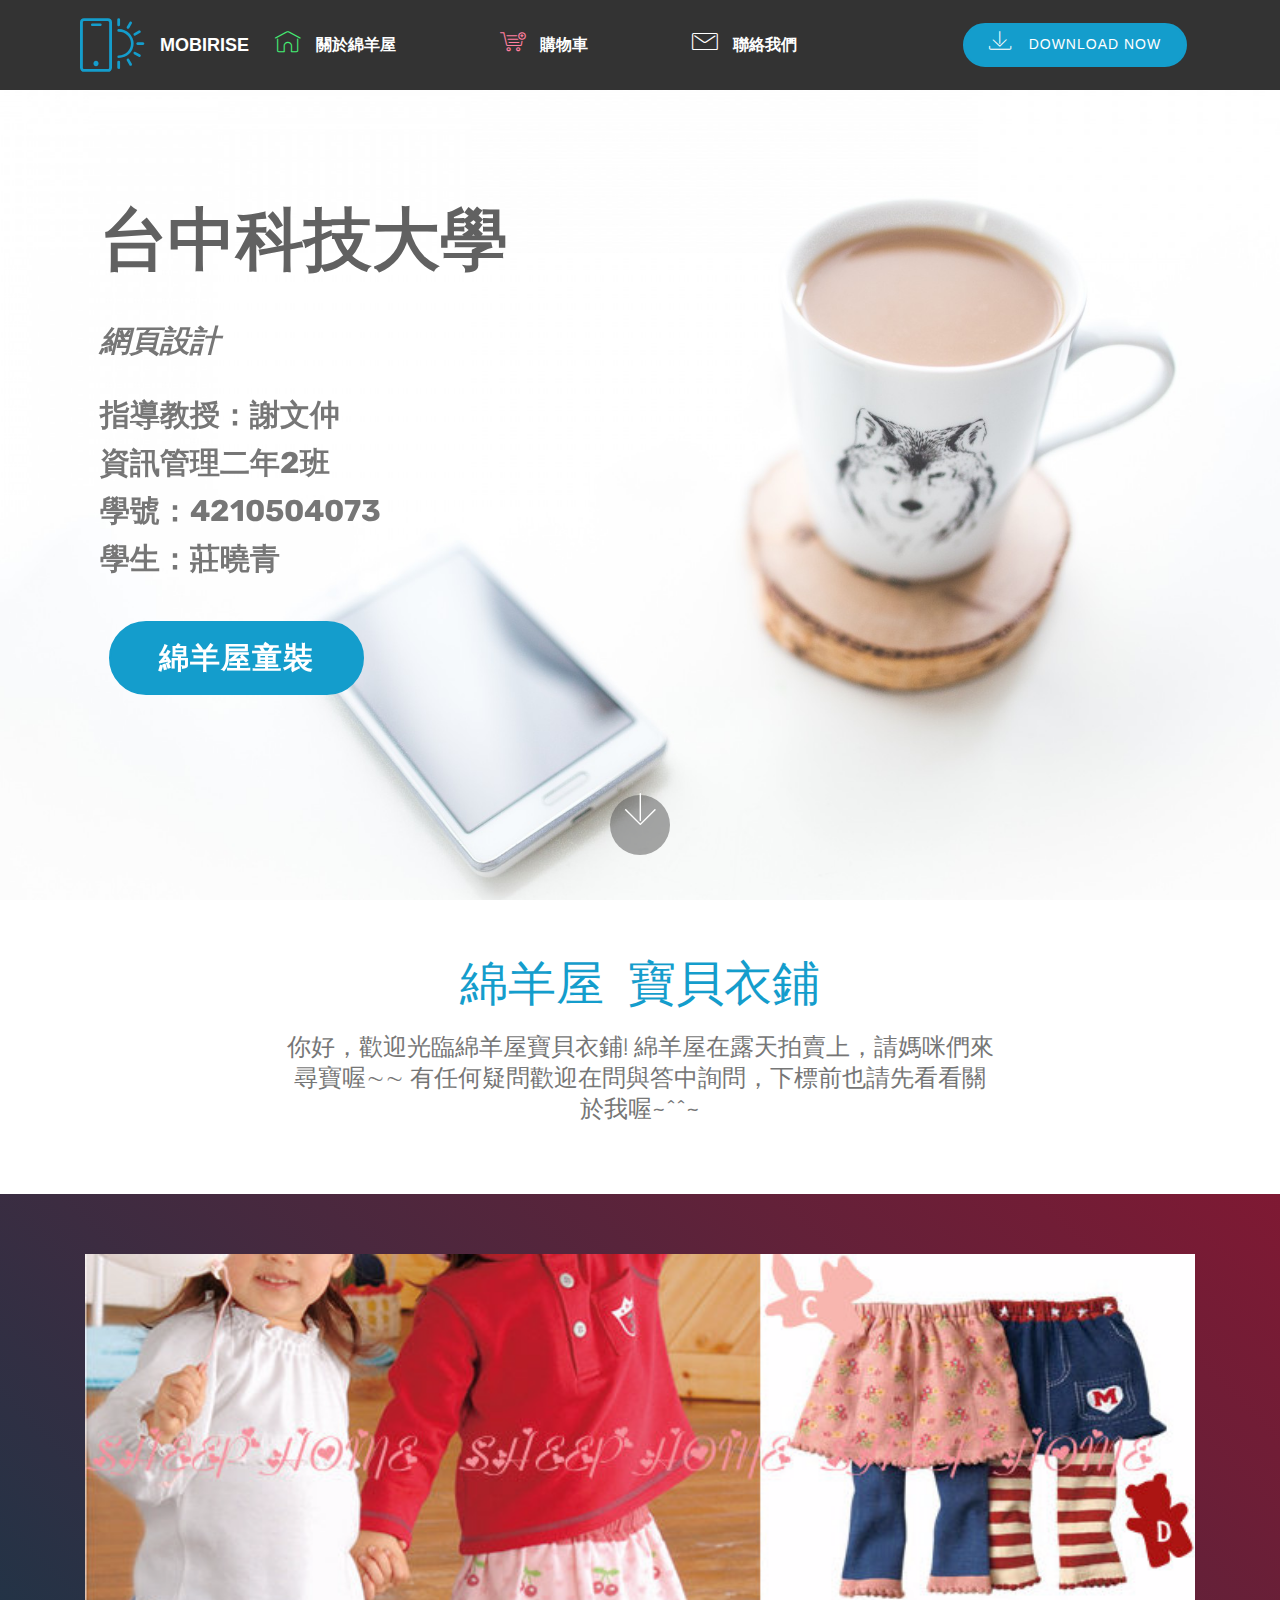
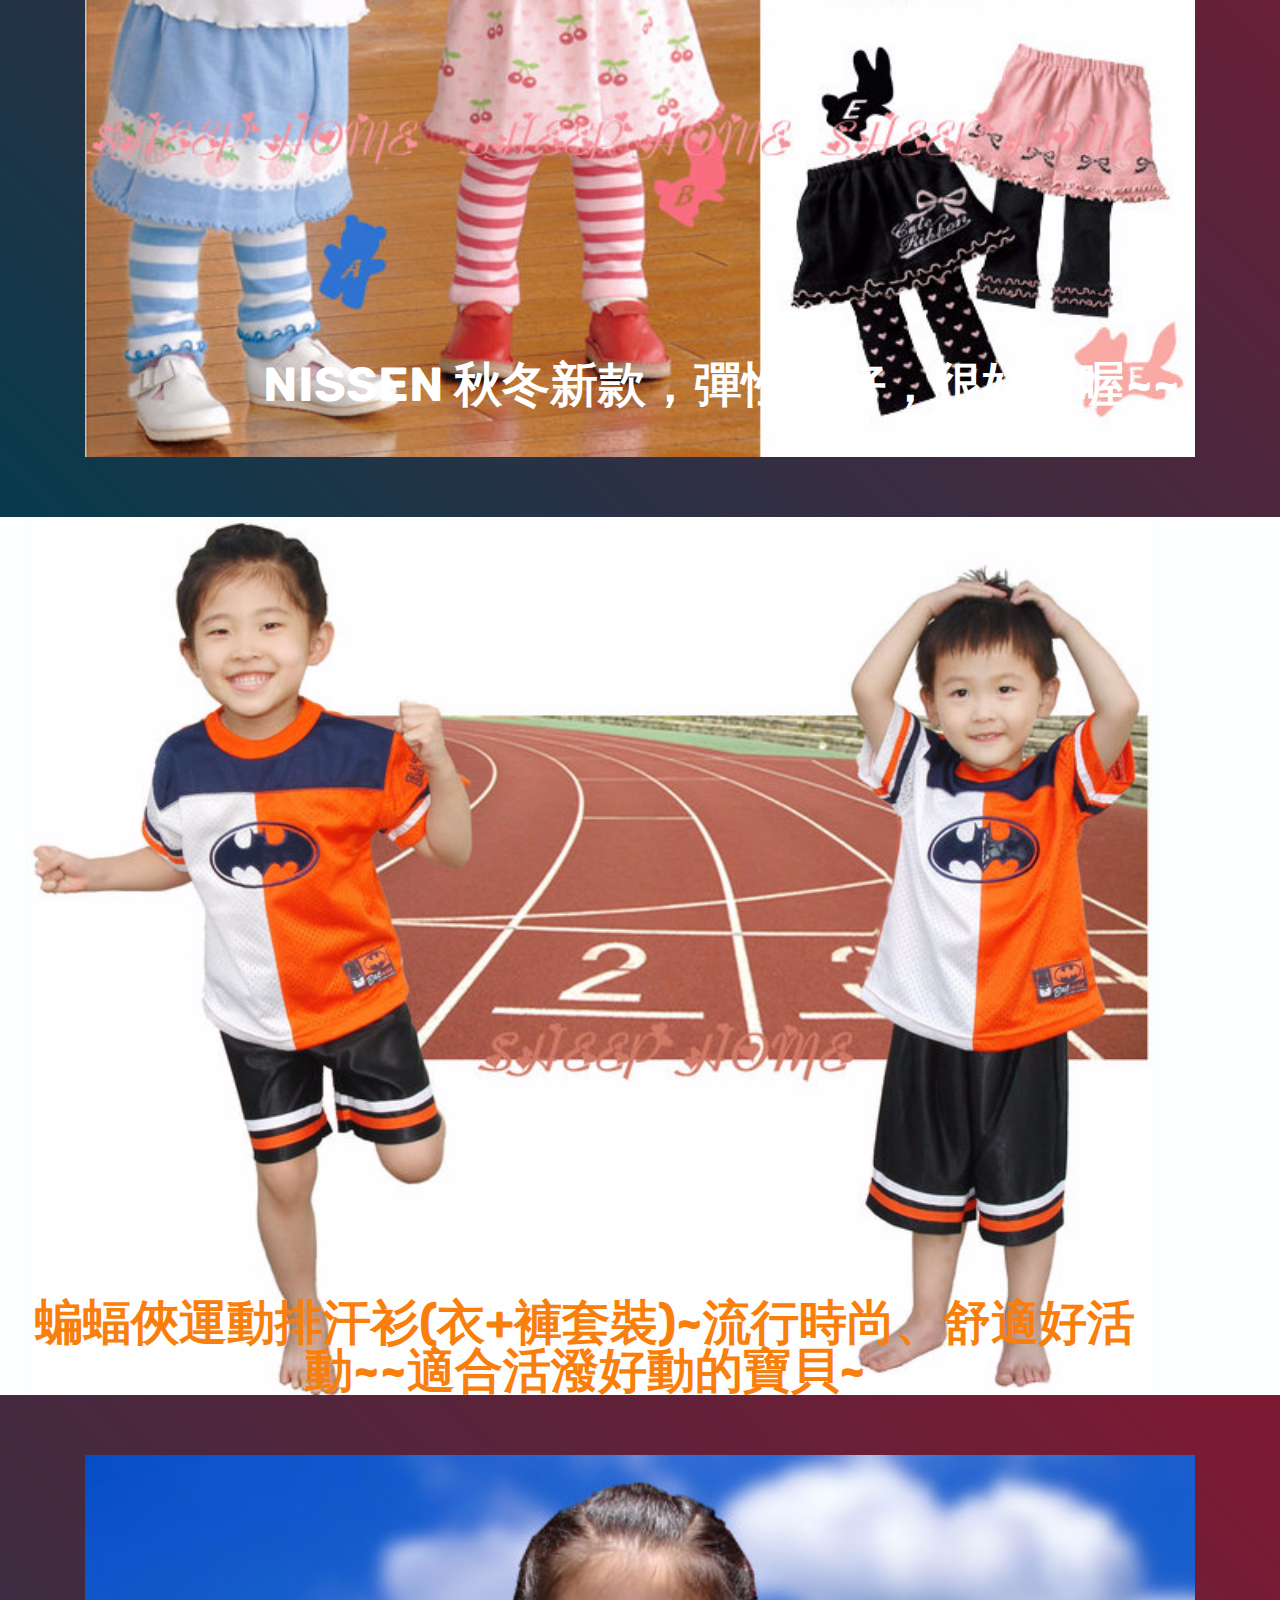
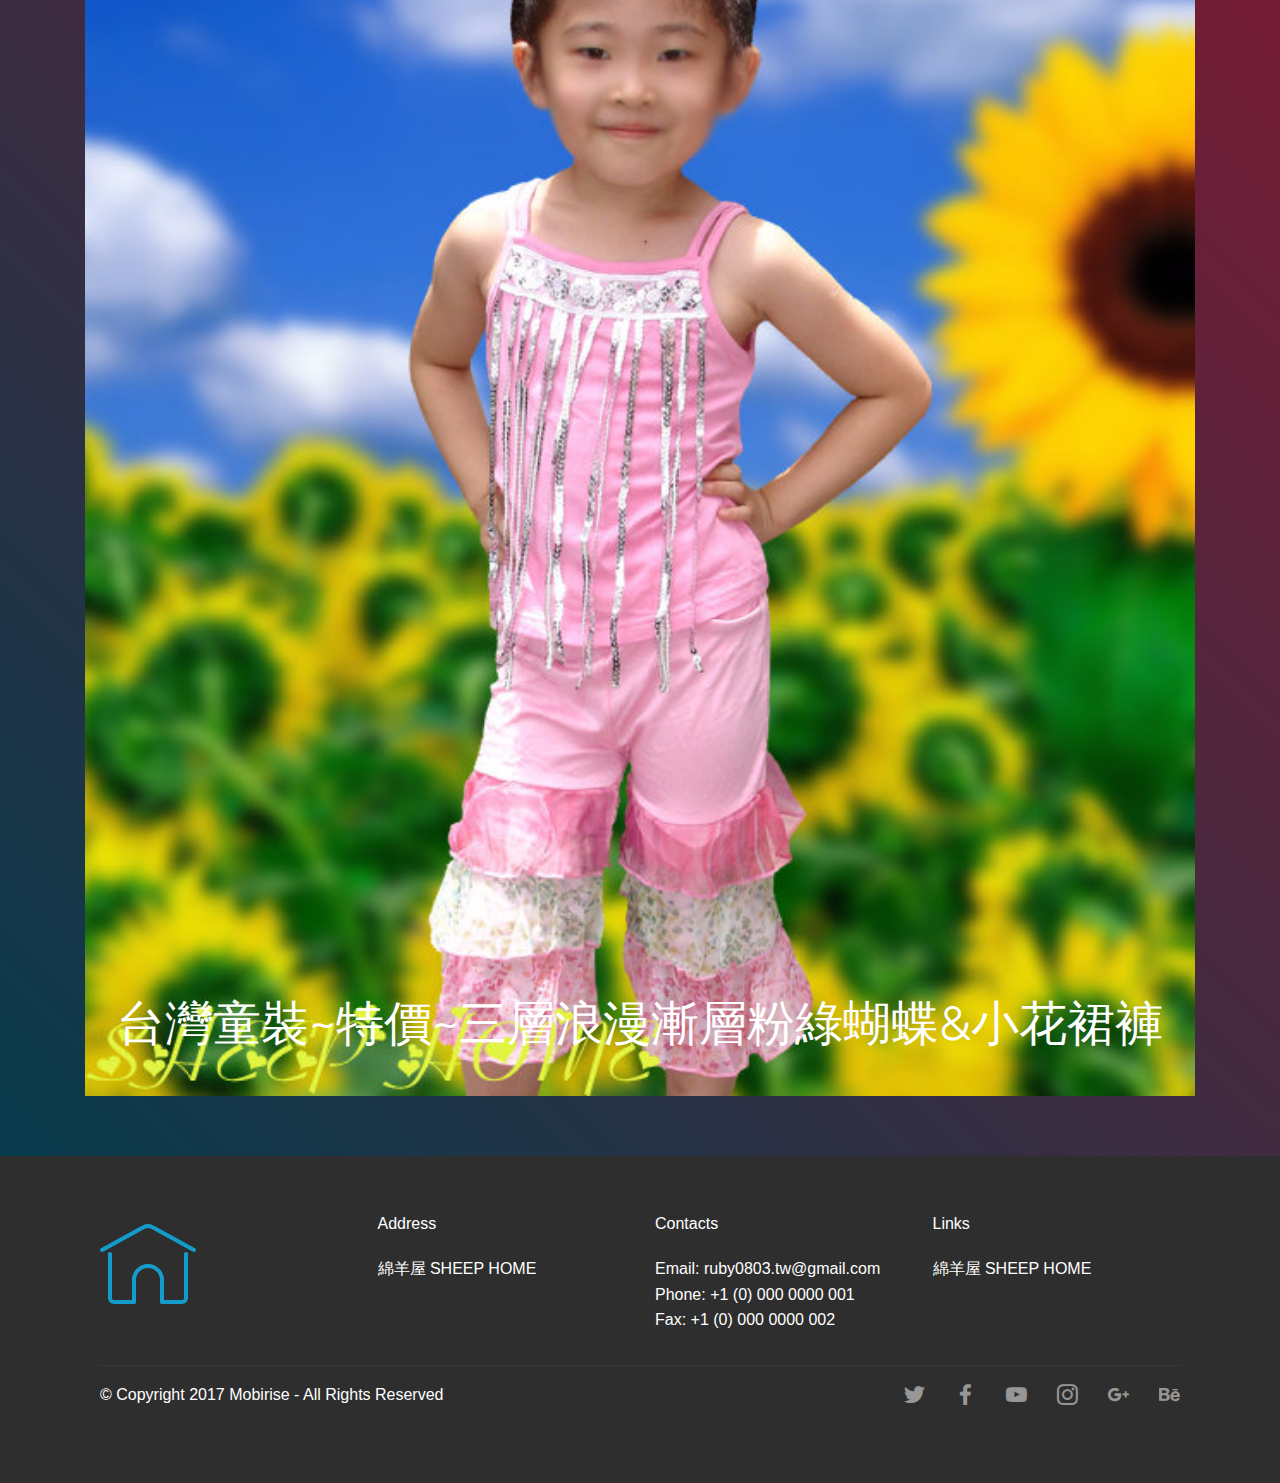
==== commit e541c74c: "create github pages" ====
--- a/index.html
+++ b/index.html
@@ -23,7 +23,7 @@
   
 </head>
 <body>
-<section class="menu cid-ql0HvQp4LO" id="menu1-0" data-rv-view="36">
+<section class="menu cid-ql0HvQp4LO" id="menu1-0" data-rv-view="216">
 
     
 
@@ -52,18 +52,18 @@
         </div>
         <div class="collapse navbar-collapse" id="navbarSupportedContent">
             <ul class="navbar-nav nav-dropdown" data-app-modern-menu="true"><li class="nav-item">
-                    <a class="nav-link link" href="https://mobirise.com">
-                        <span class="mbri-home mbr-iconfont mbr-iconfont-btn"></span>
-                        <strong>首頁</strong> &nbsp; &nbsp; &nbsp; &nbsp; &nbsp; &nbsp; &nbsp; &nbsp; &nbsp; &nbsp;&nbsp;</a>
+                    <a class="nav-link link" href="index.html"><span class="mbri-home mbr-iconfont mbr-iconfont-btn" style="color: rgb(69, 237, 115);"></span>
+                        
+                        <strong>關於綿羊屋</strong> &nbsp; &nbsp; &nbsp; &nbsp; &nbsp; &nbsp; &nbsp; &nbsp; &nbsp; &nbsp;&nbsp;</a>
                 </li>
                 <li class="nav-item dropdown">
-                    <a class="nav-link link" href="https://mobirise.com" aria-expanded="false"><span class="mbri-cart-add mbr-iconfont mbr-iconfont-btn" style="color: rgb(255, 127, 159);"></span><strong>
+                    <a class="nav-link link" href="page1.html" aria-expanded="false" target="_blank"><span class="mbri-cart-add mbr-iconfont mbr-iconfont-btn" style="color: rgb(255, 127, 159);"></span><strong>
                         
-                        購物車</strong> &nbsp; &nbsp; &nbsp; &nbsp; &nbsp; &nbsp; &nbsp; &nbsp; &nbsp; &nbsp;&nbsp;</a>
+                        購</strong><strong>物車</strong> &nbsp; &nbsp; &nbsp; &nbsp; &nbsp; &nbsp; &nbsp; &nbsp; &nbsp; &nbsp;&nbsp;</a>
                     
                 </li>
                 <li class="nav-item">
-                    <a class="nav-link link" href="mailto:ruby0803.tw@gmail.com"><span class="mbri-letter mbr-iconfont mbr-iconfont-btn"></span>&nbsp;<strong>聯絡我們 </strong>&nbsp; &nbsp; &nbsp; &nbsp; &nbsp; &nbsp; &nbsp; &nbsp; &nbsp; &nbsp;&nbsp;</a>
+                    <a class="nav-link link" href="mailto:ruby0803.tw@gmail.com"><span class="mbri-letter mbr-iconfont mbr-iconfont-btn"></span>&nbsp;<strong>聯絡</strong><strong>我們 </strong>&nbsp; &nbsp; &nbsp; &nbsp; &nbsp; &nbsp; &nbsp; &nbsp; &nbsp; &nbsp;&nbsp;</a>
                 </li></ul>
             <div class="navbar-buttons mbr-section-btn">
                 <a class="btn btn-sm btn-primary" href="https://mobirise.com">
@@ -75,7 +75,7 @@
     </nav>
 </section>
 
-<section class="engine"><a href="https://mobirise.co/e">web page building software</a></section><section class="header9 cid-qy1PaYvtnd mbr-fullscreen mbr-parallax-background" id="header9-1" data-rv-view="38">
+<section class="engine"><a href="https://mobirise.co/b">website creator</a></section><section class="header9 cid-qy1PaYvtnd mbr-fullscreen mbr-parallax-background" id="header9-1" data-rv-view="218">
 
     
 
@@ -107,7 +107,7 @@
     </div>
 </section>
 
-<section class="mbr-section content4 cid-qy1XqSXOeo" id="content4-5" data-rv-view="41">
+<section class="mbr-section content4 cid-qy1XqSXOeo" id="content4-5" data-rv-view="221">
            
      
 
@@ -122,7 +122,7 @@
     </div>
 </section>
 
-<section class="cid-qy1RBYV9rb" id="image3-2" data-rv-view="43">
+<section class="cid-qy1RBYV9rb" id="image3-2" data-rv-view="223">
 
     
 
@@ -136,7 +136,7 @@
     </figure>
 </section>
 
-<section class="cid-qy1SlDOlAA" id="image2-3" data-rv-view="45">
+<section class="cid-qy1SlDOlAA" id="image2-3" data-rv-view="225">
 
     
 
@@ -150,7 +150,7 @@
     </figure>
 </section>
 
-<section class="cid-qy1V1lDuwX" id="image3-4" data-rv-view="47">
+<section class="cid-qy1V1lDuwX" id="image3-4" data-rv-view="227">
 
     
 
@@ -166,7 +166,7 @@
     </figure>
 </section>
 
-<section class="cid-ql0HCbkChw" id="footer1-2" data-rv-view="49">
+<section class="cid-ql0HCbkChw" id="footer1-2" data-rv-view="229">
     
 
     
--- a/assets/mobirise/css/mbr-additional.css
+++ b/assets/mobirise/css/mbr-additional.css
@@ -1955,6 +1955,7 @@
   }
 }
 
+
 .cid-ql0HvQp4LO .dropdown-menu {
   min-width: 5rem;
   text-align: center;
@@ -2373,6 +2374,7 @@
 .cid-ql0HvQp4LO .nav-link,
 .cid-ql0HvQp4LO .dropdown-item {
   color: #fff;
+  font-family: 'Rubik', sans-serif;
 }
 .cid-ql0HvQp4LO .navbar {
   background-color: #333333;
@@ -2385,6 +2387,7 @@
 .cid-ql0HvQp4LO .dropdown-item STRONG {
   font-family: 'Rubik', sans-serif;
 }
+
 
 .cid-qED2liZDje .dropdown-menu {
   min-width: 5rem;
@@ -2804,6 +2807,7 @@
 .cid-qED2liZDje .nav-link,
 .cid-qED2liZDje .dropdown-item {
   color: #fff;
+  font-family: 'Rubik', sans-serif;
 }
 .cid-qED2liZDje .navbar {
   background-color: #333333;
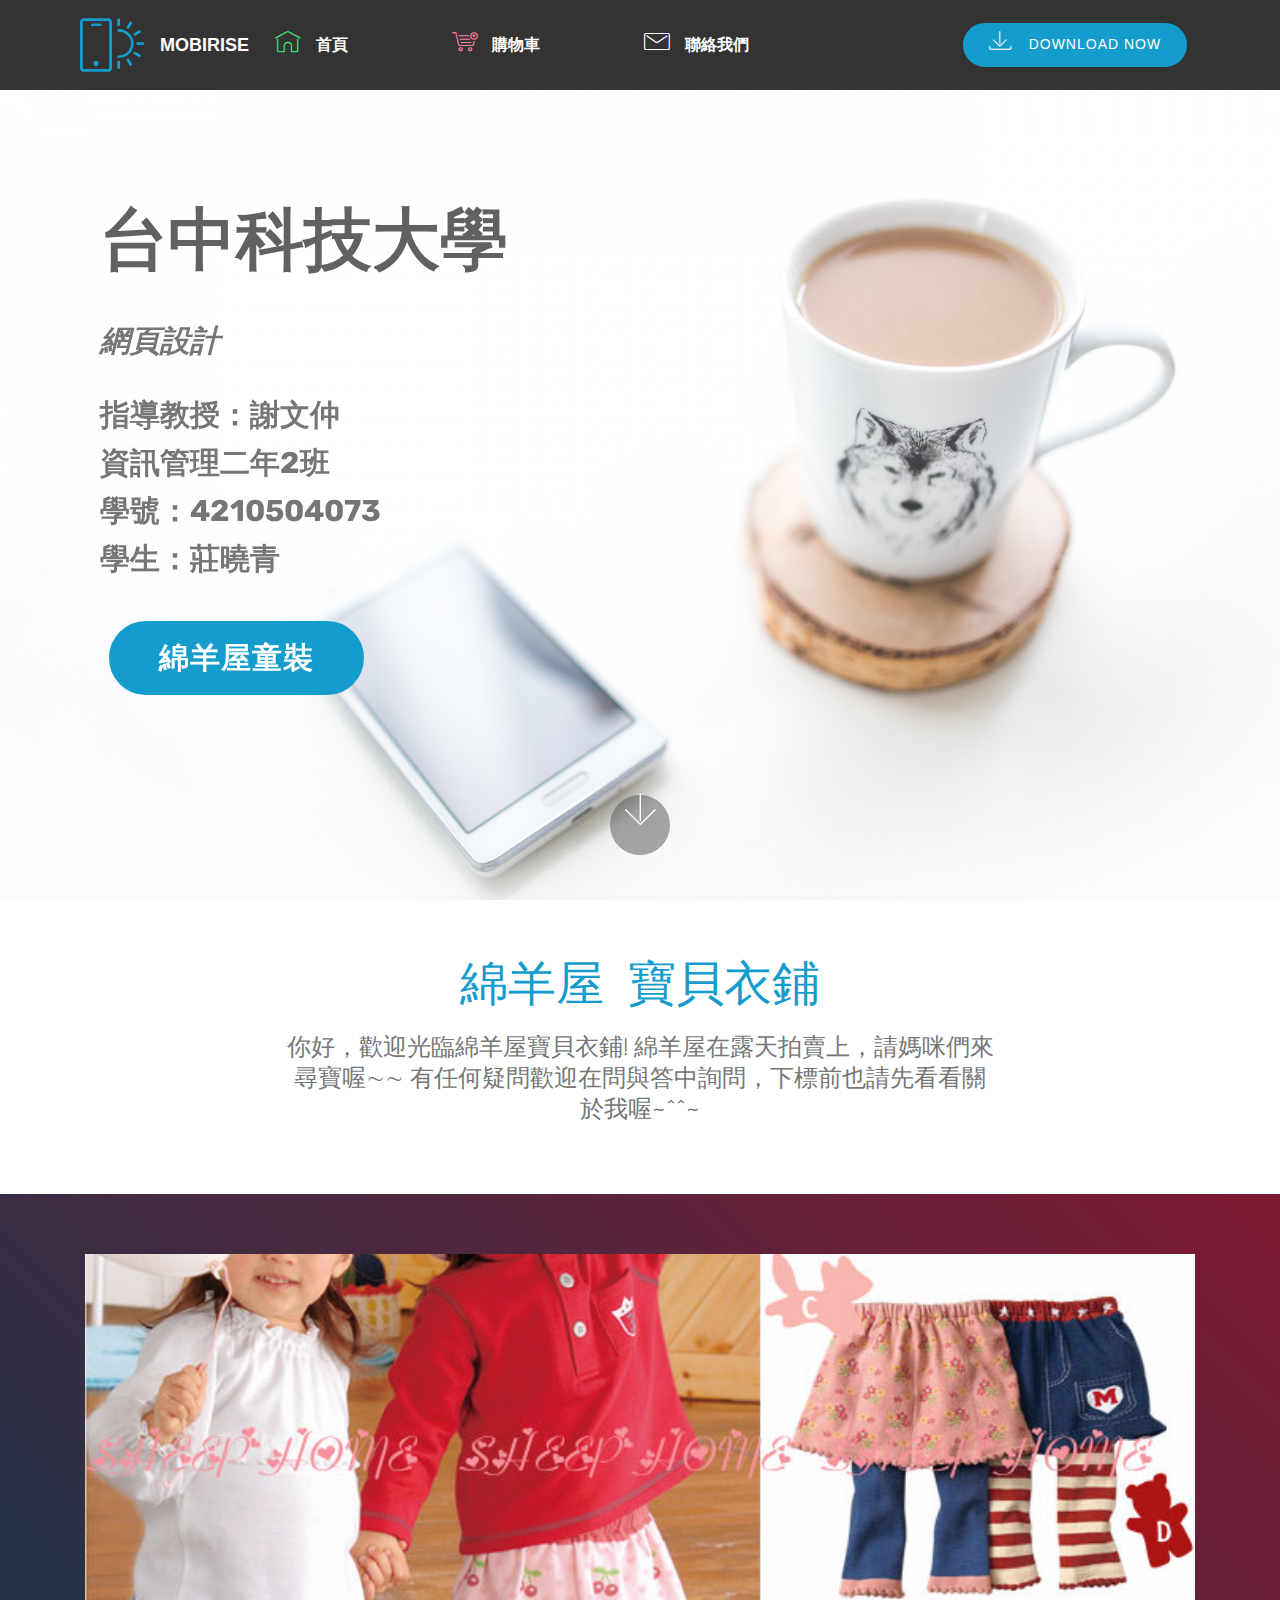
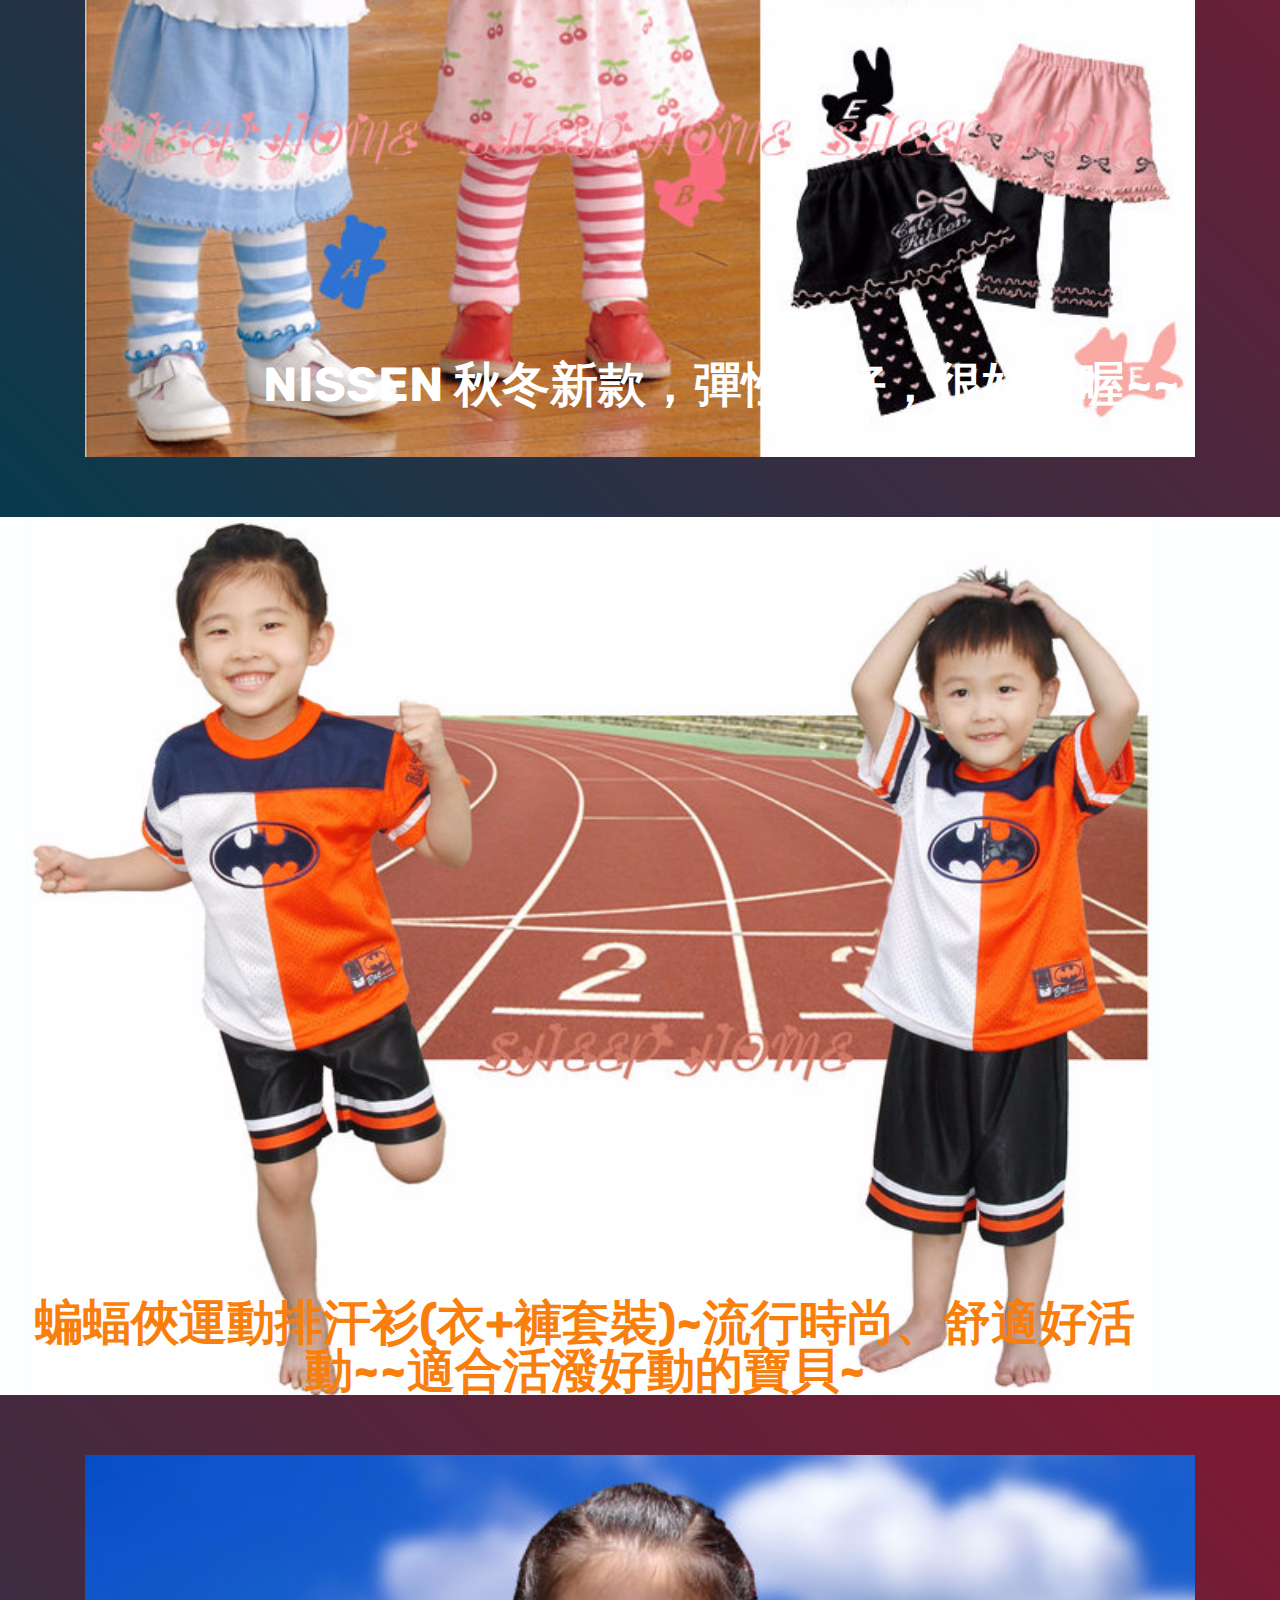
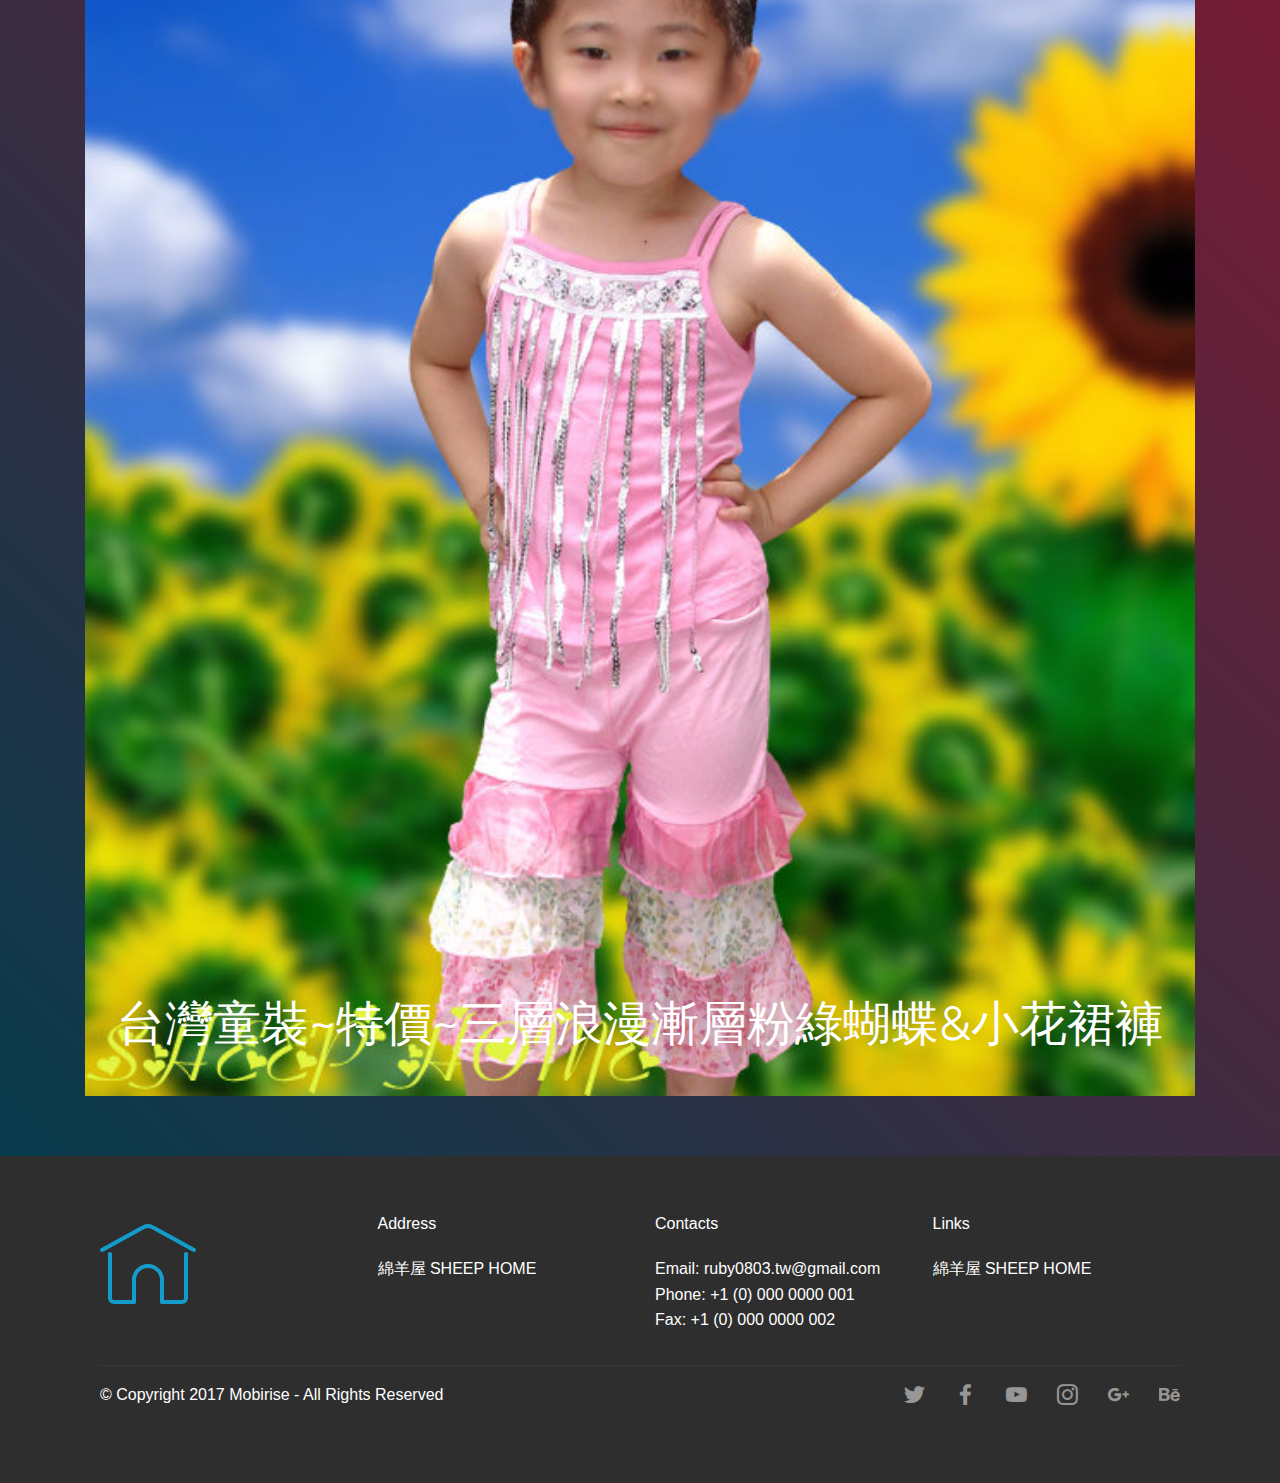
==== commit 72946210: "create github pages" ====
--- a/index.html
+++ b/index.html
@@ -23,7 +23,7 @@
   
 </head>
 <body>
-<section class="menu cid-ql0HvQp4LO" id="menu1-0" data-rv-view="216">
+<section class="menu cid-ql0HvQp4LO" id="menu1-0" data-rv-view="258">
 
     
 
@@ -52,9 +52,9 @@
         </div>
         <div class="collapse navbar-collapse" id="navbarSupportedContent">
             <ul class="navbar-nav nav-dropdown" data-app-modern-menu="true"><li class="nav-item">
-                    <a class="nav-link link" href="index.html"><span class="mbri-home mbr-iconfont mbr-iconfont-btn" style="color: rgb(69, 237, 115);"></span>
+                    <a class="nav-link link" href="index.html" target="_blank"><span class="mbri-home mbr-iconfont mbr-iconfont-btn" style="color: rgb(69, 237, 115);"></span>
                         
-                        <strong>關於綿羊屋</strong> &nbsp; &nbsp; &nbsp; &nbsp; &nbsp; &nbsp; &nbsp; &nbsp; &nbsp; &nbsp;&nbsp;</a>
+                        <strong>首頁</strong> &nbsp; &nbsp; &nbsp; &nbsp; &nbsp; &nbsp; &nbsp; &nbsp; &nbsp; &nbsp;&nbsp;</a>
                 </li>
                 <li class="nav-item dropdown">
                     <a class="nav-link link" href="page1.html" aria-expanded="false" target="_blank"><span class="mbri-cart-add mbr-iconfont mbr-iconfont-btn" style="color: rgb(255, 127, 159);"></span><strong>
@@ -75,7 +75,7 @@
     </nav>
 </section>
 
-<section class="engine"><a href="https://mobirise.co/b">website creator</a></section><section class="header9 cid-qy1PaYvtnd mbr-fullscreen mbr-parallax-background" id="header9-1" data-rv-view="218">
+<section class="engine"><a href="https://mobirise.co/m">bootstrap table</a></section><section class="header9 cid-qy1PaYvtnd mbr-fullscreen mbr-parallax-background" id="header9-1" data-rv-view="260">
 
     
 
@@ -107,7 +107,7 @@
     </div>
 </section>
 
-<section class="mbr-section content4 cid-qy1XqSXOeo" id="content4-5" data-rv-view="221">
+<section class="mbr-section content4 cid-qy1XqSXOeo" id="content4-5" data-rv-view="263">
            
      
 
@@ -122,7 +122,7 @@
     </div>
 </section>
 
-<section class="cid-qy1RBYV9rb" id="image3-2" data-rv-view="223">
+<section class="cid-qy1RBYV9rb" id="image3-2" data-rv-view="265">
 
     
 
@@ -136,7 +136,7 @@
     </figure>
 </section>
 
-<section class="cid-qy1SlDOlAA" id="image2-3" data-rv-view="225">
+<section class="cid-qy1SlDOlAA" id="image2-3" data-rv-view="267">
 
     
 
@@ -150,7 +150,7 @@
     </figure>
 </section>
 
-<section class="cid-qy1V1lDuwX" id="image3-4" data-rv-view="227">
+<section class="cid-qy1V1lDuwX" id="image3-4" data-rv-view="269">
 
     
 
@@ -166,7 +166,7 @@
     </figure>
 </section>
 
-<section class="cid-ql0HCbkChw" id="footer1-2" data-rv-view="229">
+<section class="cid-ql0HCbkChw" id="footer1-2" data-rv-view="271">
     
 
     
--- a/assets/mobirise/css/mbr-additional.css
+++ b/assets/mobirise/css/mbr-additional.css
@@ -1,4 +1,5 @@
 @import url(https://fonts.googleapis.com/css?family=Rubik:300,300i,400,400i,500,500i,700,700i,900,900i);
+
 
 
 
@@ -1782,6 +1783,7 @@
 .cid-ql0HvQp4LO .nav-link,
 .cid-ql0HvQp4LO .dropdown-item {
   color: #fff;
+  font-family: 'Rubik', sans-serif;
 }
 .cid-ql0HvQp4LO .navbar {
   background-color: #333333;
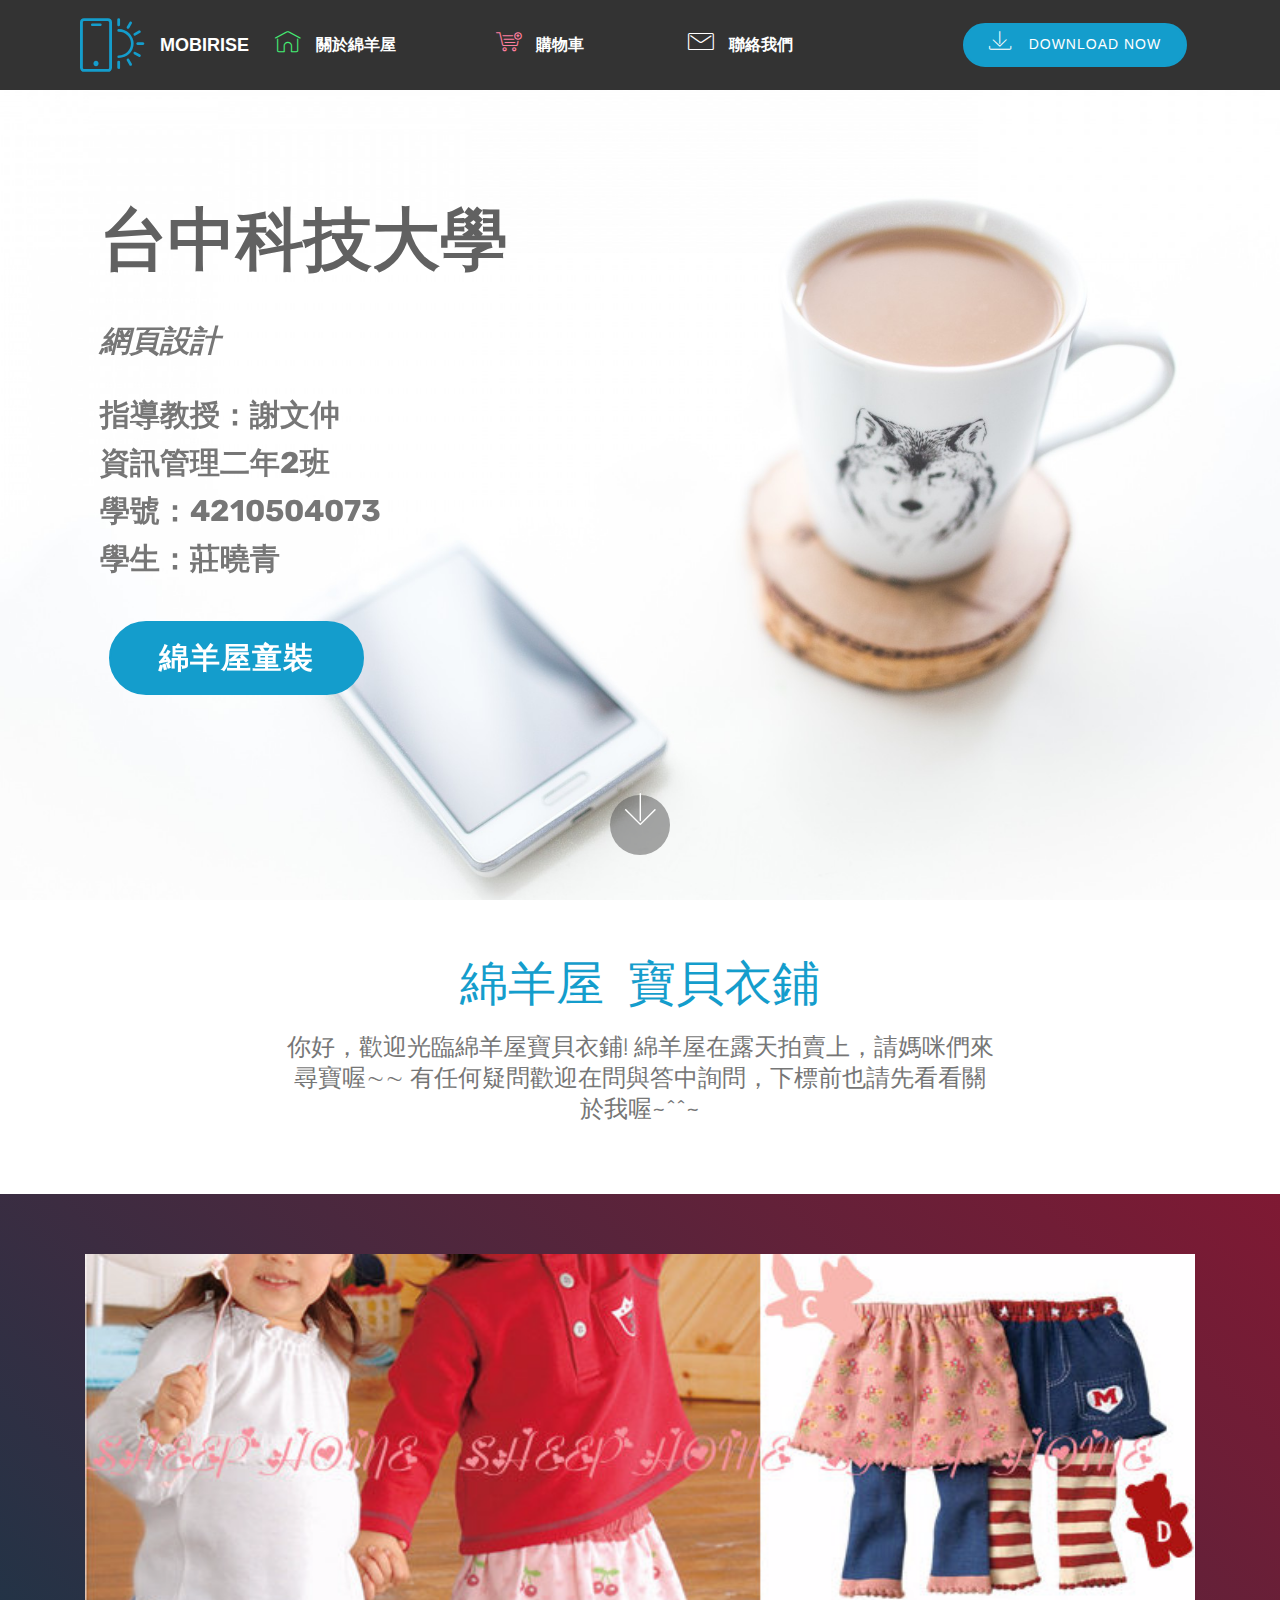
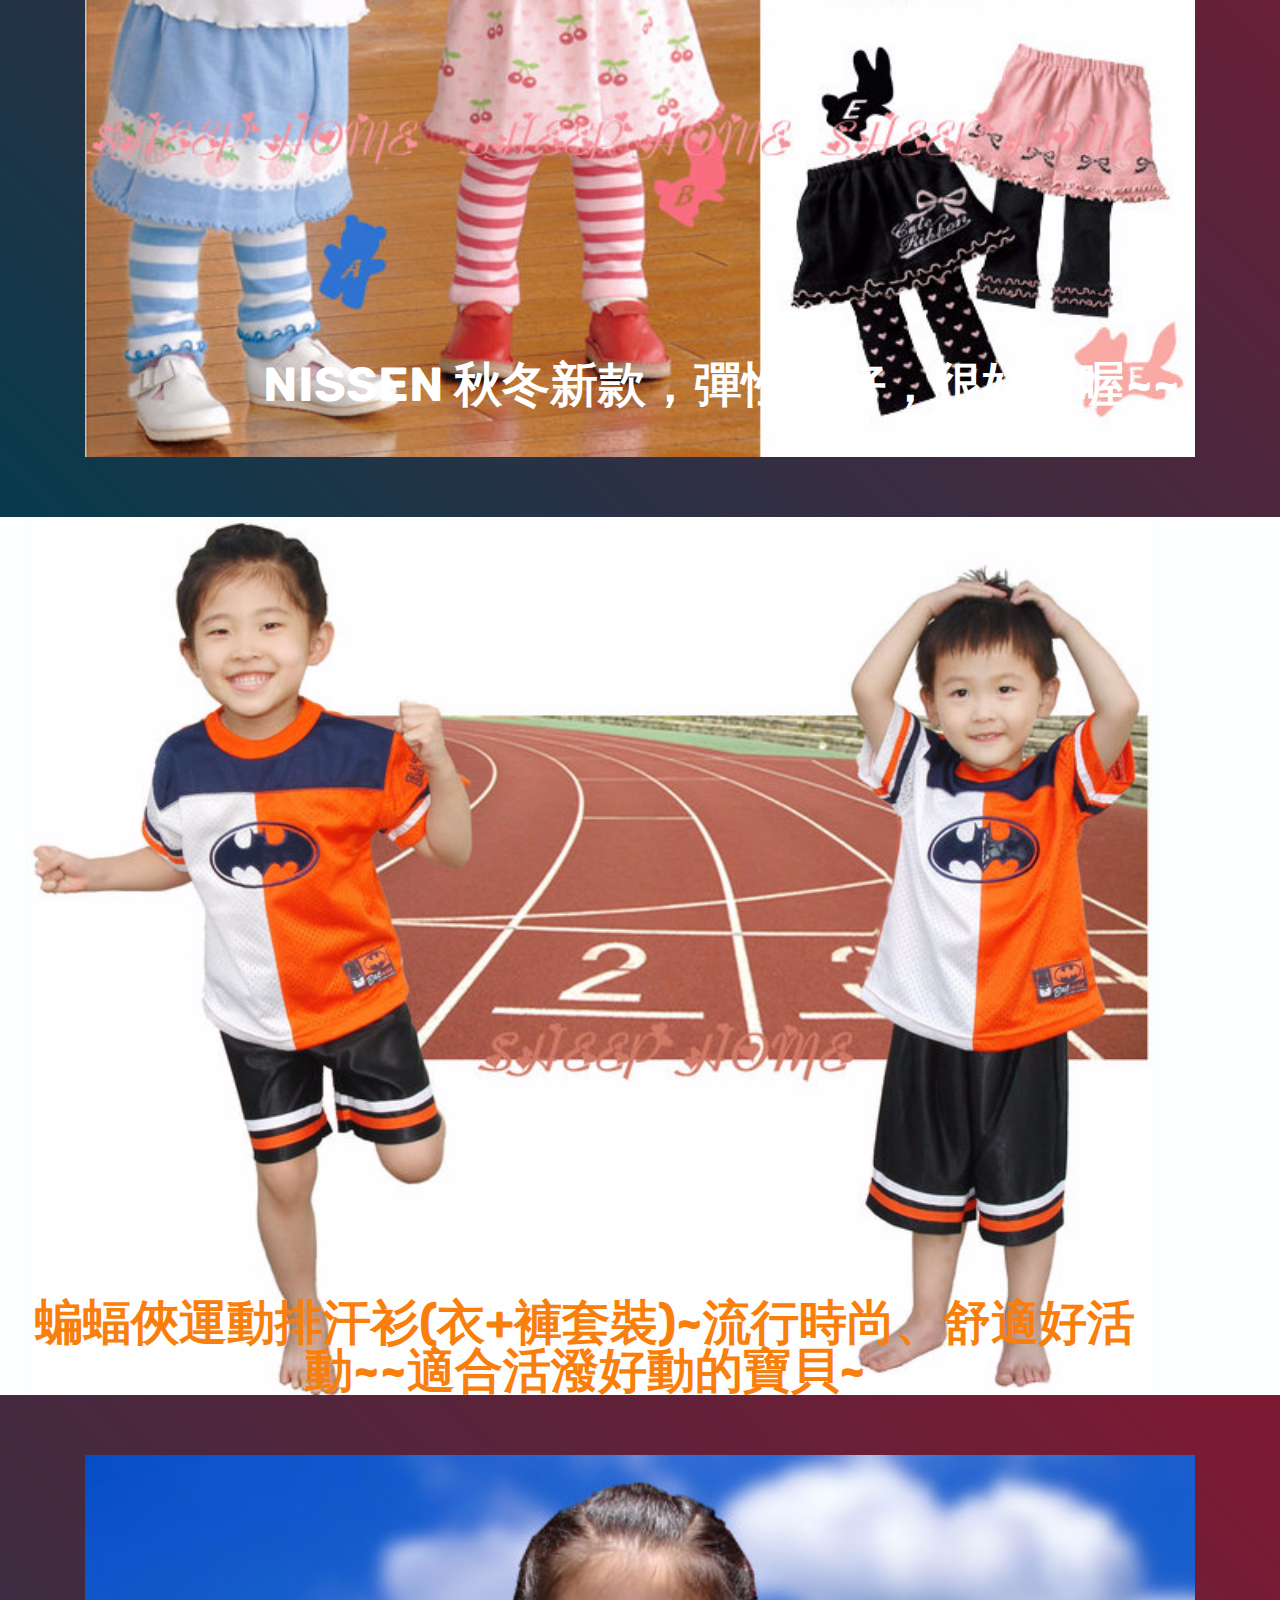
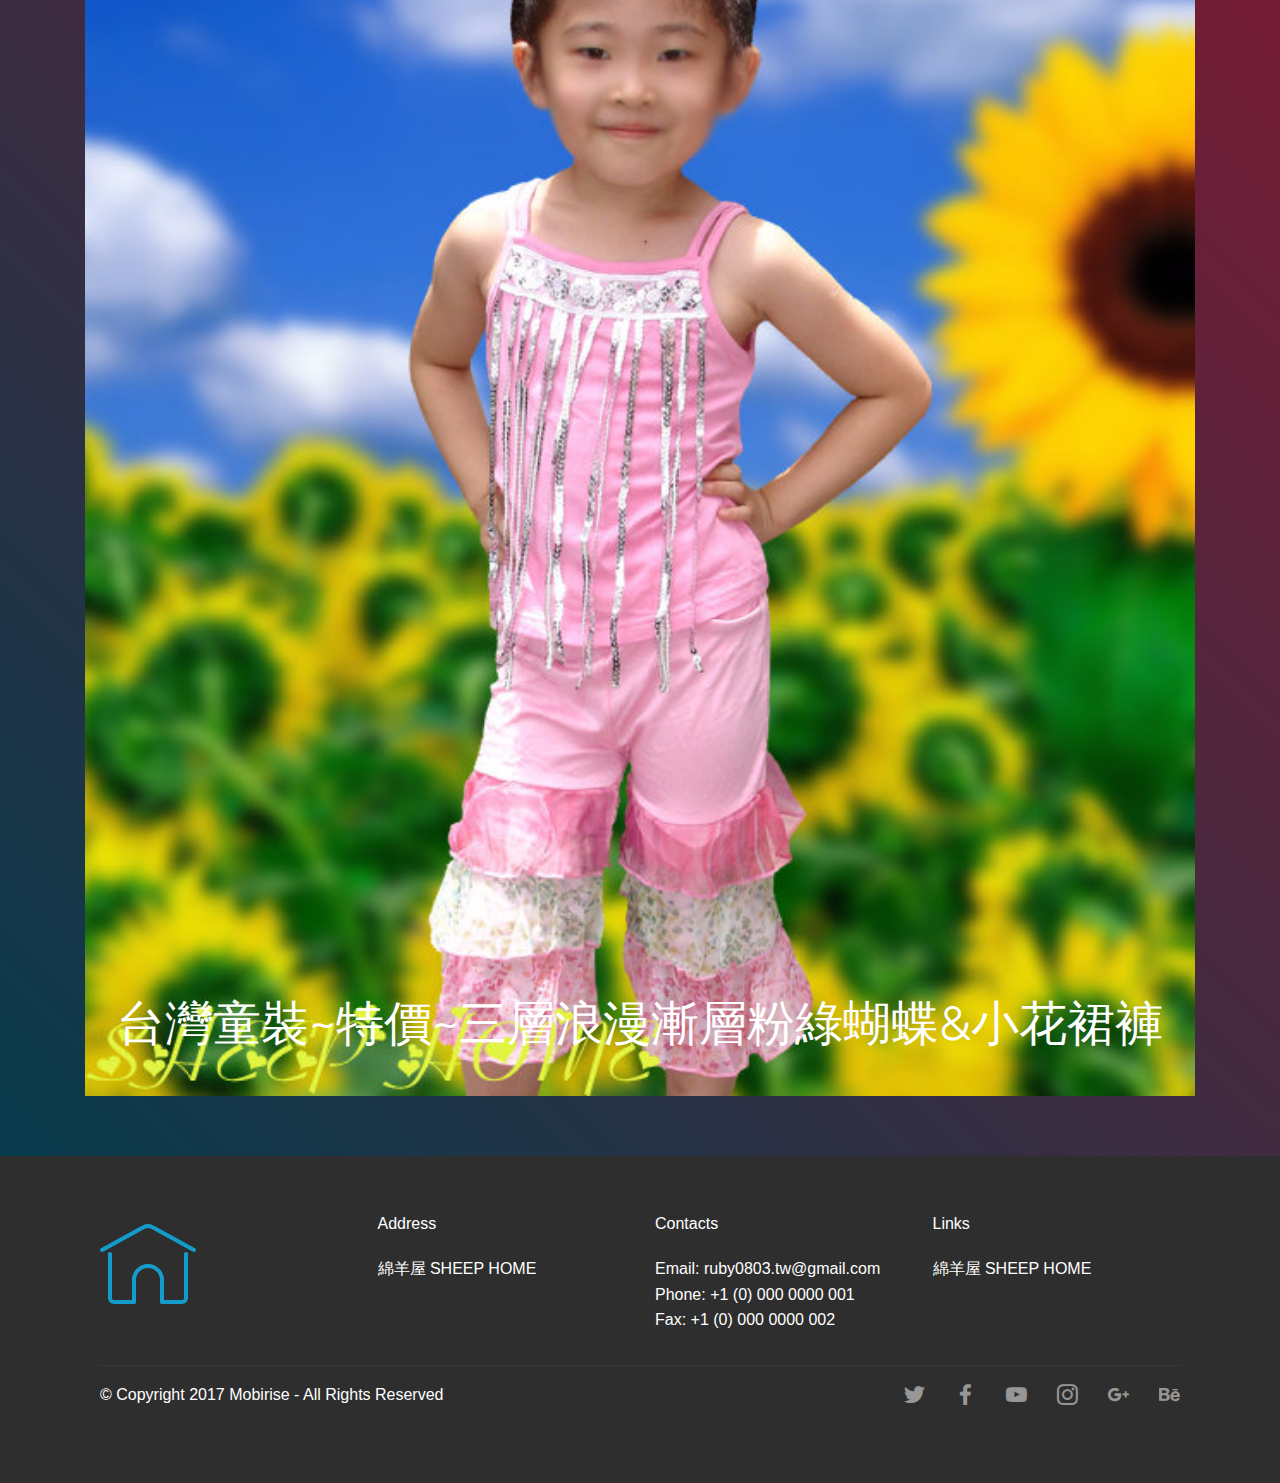
==== commit 3207471e: "create github pages" ====
--- a/index.html
+++ b/index.html
@@ -23,7 +23,7 @@
   
 </head>
 <body>
-<section class="menu cid-ql0HvQp4LO" id="menu1-0" data-rv-view="258">
+<section class="menu cid-ql0HvQp4LO" id="menu1-0" data-rv-view="16">
 
     
 
@@ -52,11 +52,8 @@
         </div>
         <div class="collapse navbar-collapse" id="navbarSupportedContent">
             <ul class="navbar-nav nav-dropdown" data-app-modern-menu="true"><li class="nav-item">
-                    <a class="nav-link link" href="index.html" target="_blank"><span class="mbri-home mbr-iconfont mbr-iconfont-btn" style="color: rgb(69, 237, 115);"></span>
-                        
-                        <strong>首頁</strong> &nbsp; &nbsp; &nbsp; &nbsp; &nbsp; &nbsp; &nbsp; &nbsp; &nbsp; &nbsp;&nbsp;</a>
-                </li>
-                <li class="nav-item dropdown">
+                    <a class="nav-link link" href="http://class.ruten.com.tw/user/about.php?s=ruby0803tw" target="_blank"><span class="mbri-home mbr-iconfont mbr-iconfont-btn" style="color: rgb(69, 237, 115);"></span>&nbsp;<strong>關於綿羊屋</strong>&nbsp; &nbsp; &nbsp; &nbsp; &nbsp; &nbsp; &nbsp; &nbsp; &nbsp; &nbsp;&nbsp;</a>
+                </li><li class="nav-item dropdown">
                     <a class="nav-link link" href="page1.html" aria-expanded="false" target="_blank"><span class="mbri-cart-add mbr-iconfont mbr-iconfont-btn" style="color: rgb(255, 127, 159);"></span><strong>
                         
                         購</strong><strong>物車</strong> &nbsp; &nbsp; &nbsp; &nbsp; &nbsp; &nbsp; &nbsp; &nbsp; &nbsp; &nbsp;&nbsp;</a>
@@ -75,7 +72,7 @@
     </nav>
 </section>
 
-<section class="engine"><a href="https://mobirise.co/m">bootstrap table</a></section><section class="header9 cid-qy1PaYvtnd mbr-fullscreen mbr-parallax-background" id="header9-1" data-rv-view="260">
+<section class="engine"><a href="https://mobirise.co/k">bootstrap templates</a></section><section class="header9 cid-qy1PaYvtnd mbr-fullscreen mbr-parallax-background" id="header9-1" data-rv-view="18">
 
     
 
@@ -107,7 +104,7 @@
     </div>
 </section>
 
-<section class="mbr-section content4 cid-qy1XqSXOeo" id="content4-5" data-rv-view="263">
+<section class="mbr-section content4 cid-qy1XqSXOeo" id="content4-5" data-rv-view="21">
            
      
 
@@ -122,7 +119,7 @@
     </div>
 </section>
 
-<section class="cid-qy1RBYV9rb" id="image3-2" data-rv-view="265">
+<section class="cid-qy1RBYV9rb" id="image3-2" data-rv-view="23">
 
     
 
@@ -136,7 +133,7 @@
     </figure>
 </section>
 
-<section class="cid-qy1SlDOlAA" id="image2-3" data-rv-view="267">
+<section class="cid-qy1SlDOlAA" id="image2-3" data-rv-view="25">
 
     
 
@@ -150,7 +147,7 @@
     </figure>
 </section>
 
-<section class="cid-qy1V1lDuwX" id="image3-4" data-rv-view="269">
+<section class="cid-qy1V1lDuwX" id="image3-4" data-rv-view="27">
 
     
 
@@ -166,7 +163,7 @@
     </figure>
 </section>
 
-<section class="cid-ql0HCbkChw" id="footer1-2" data-rv-view="271">
+<section class="cid-ql0HCbkChw" id="footer1-2" data-rv-view="29">
     
 
     
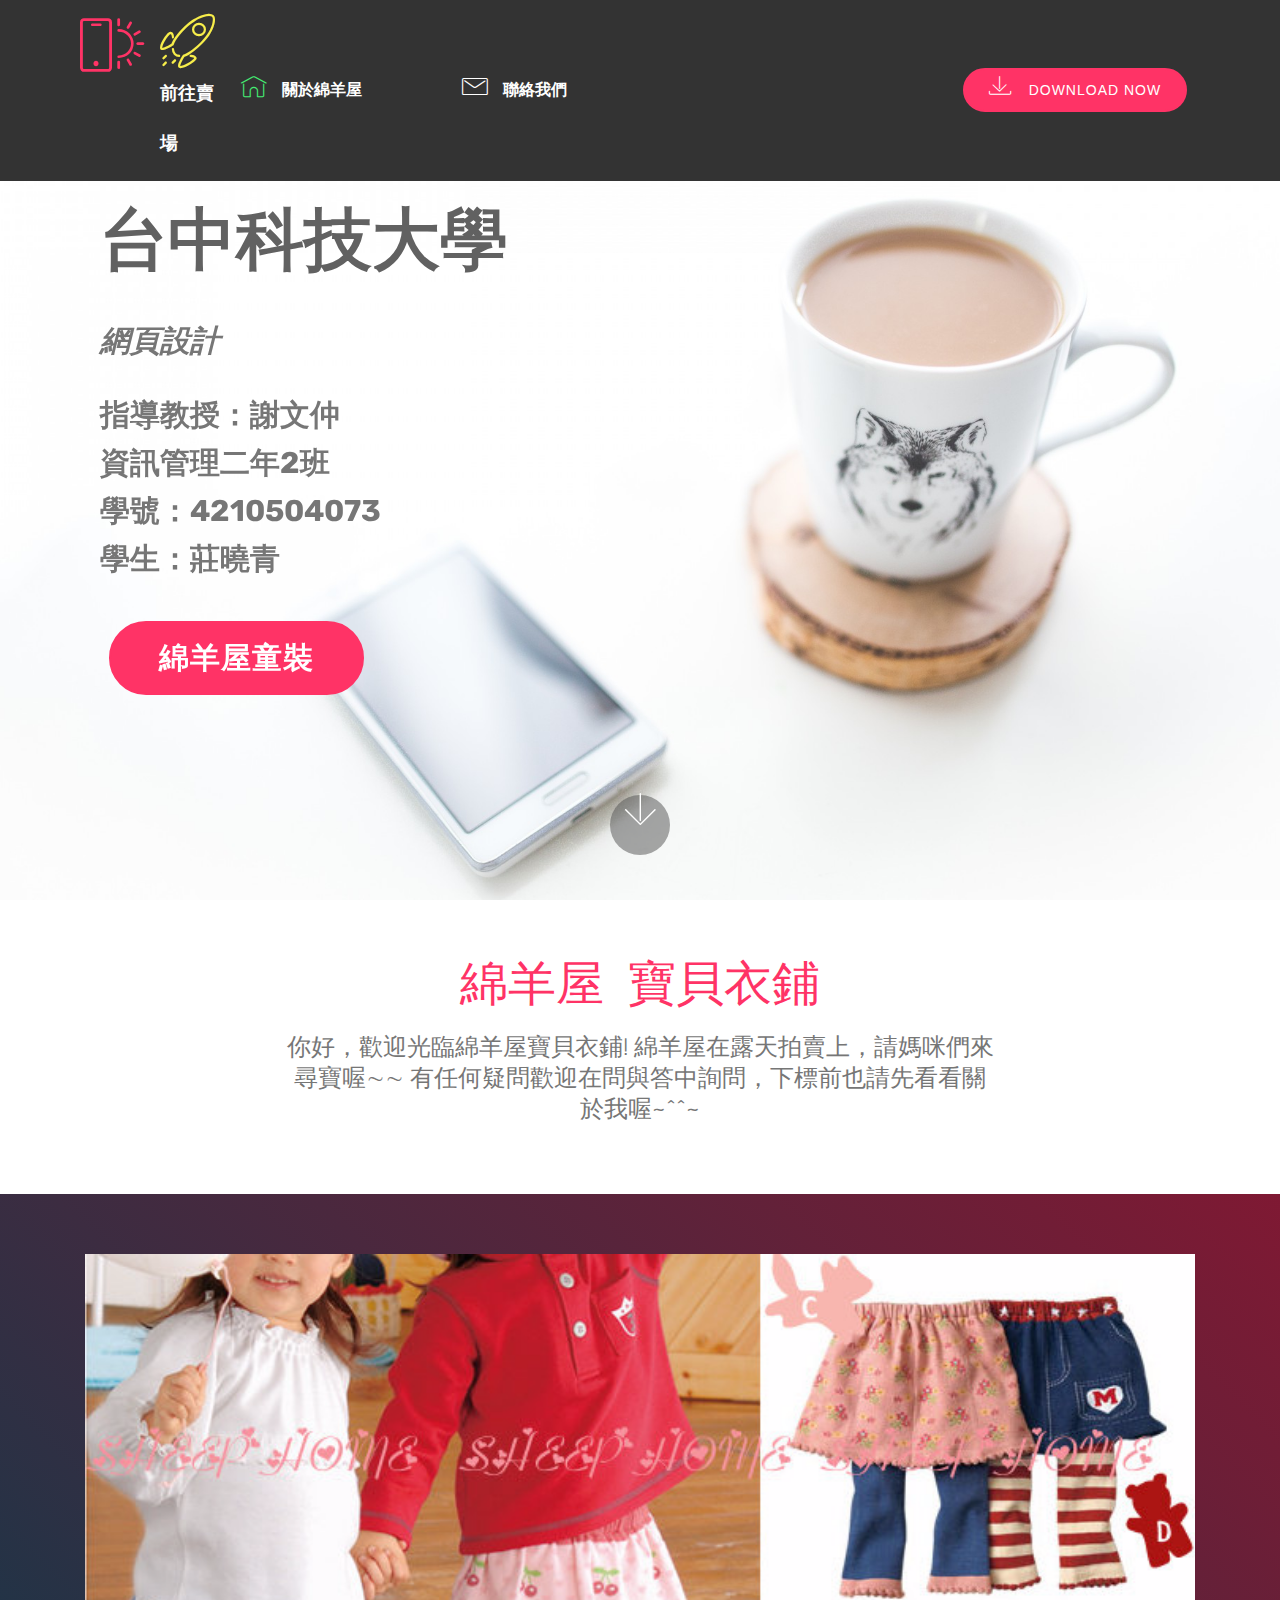
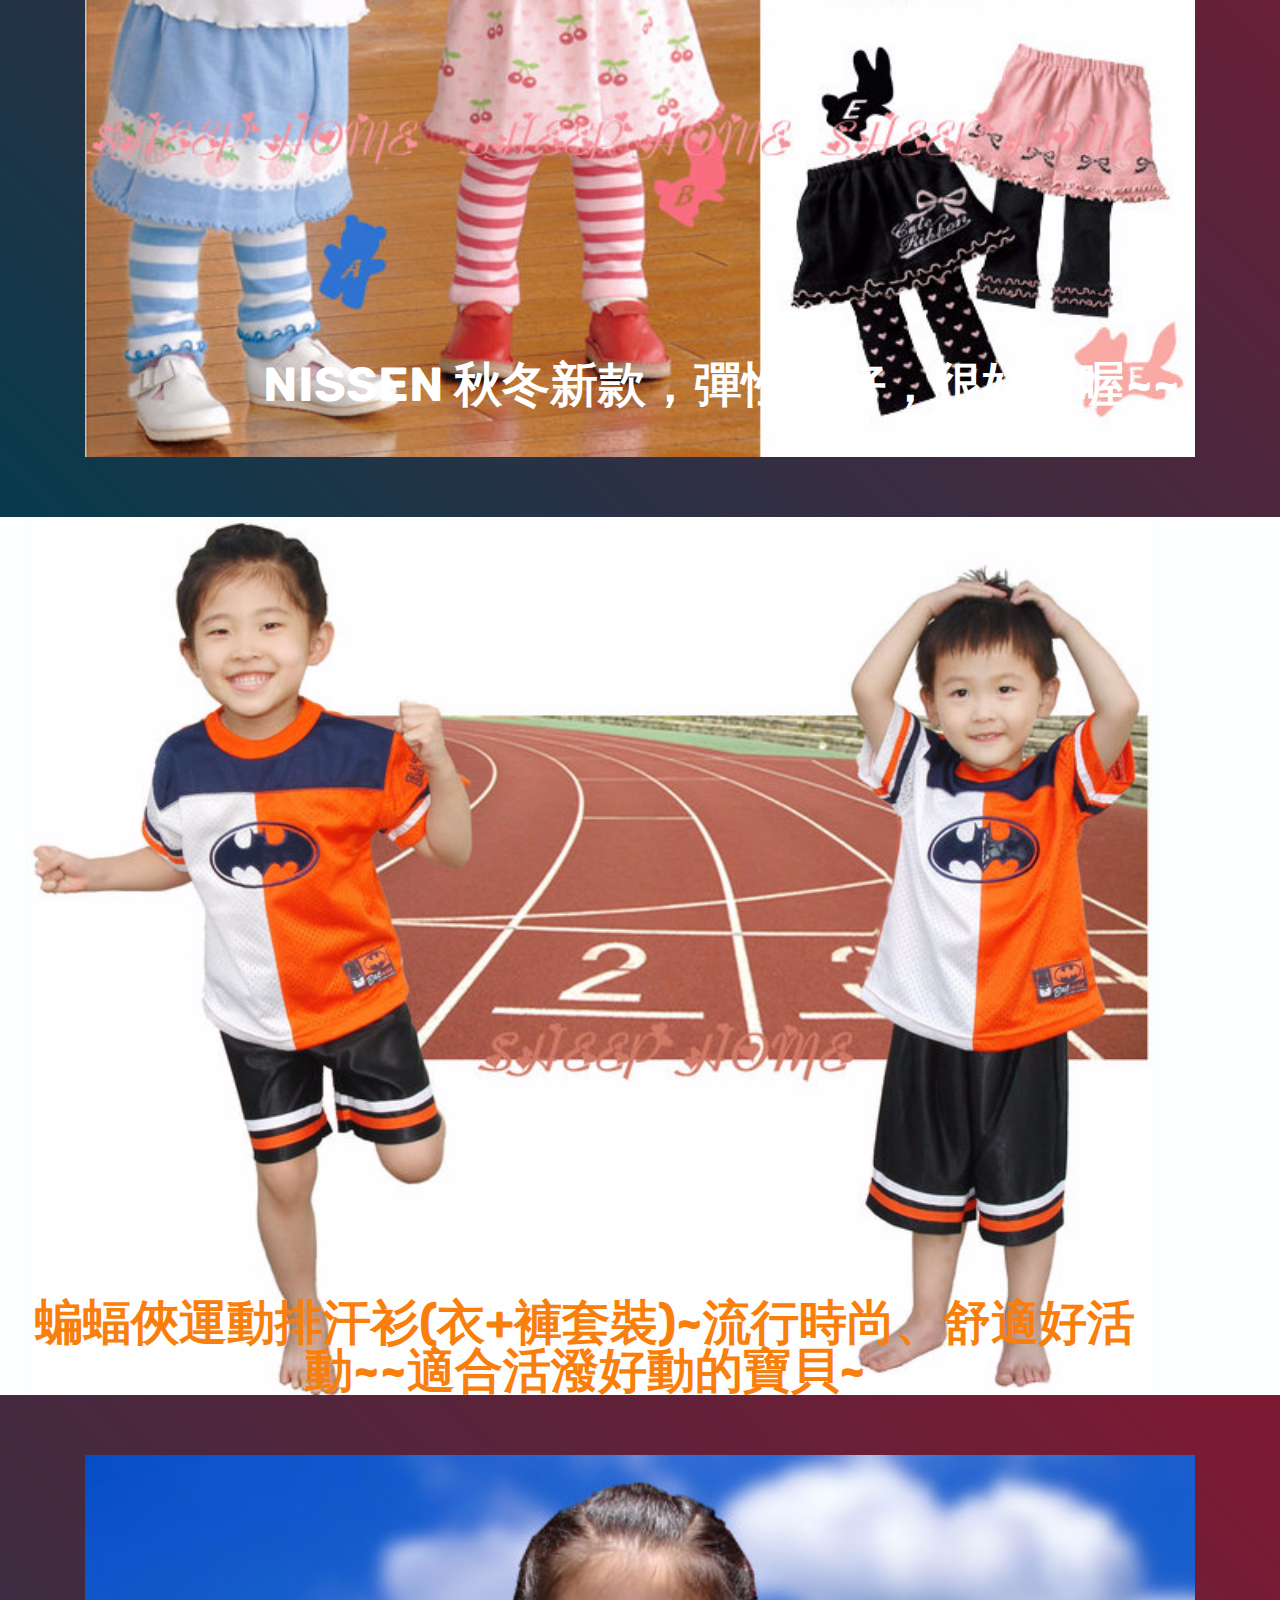
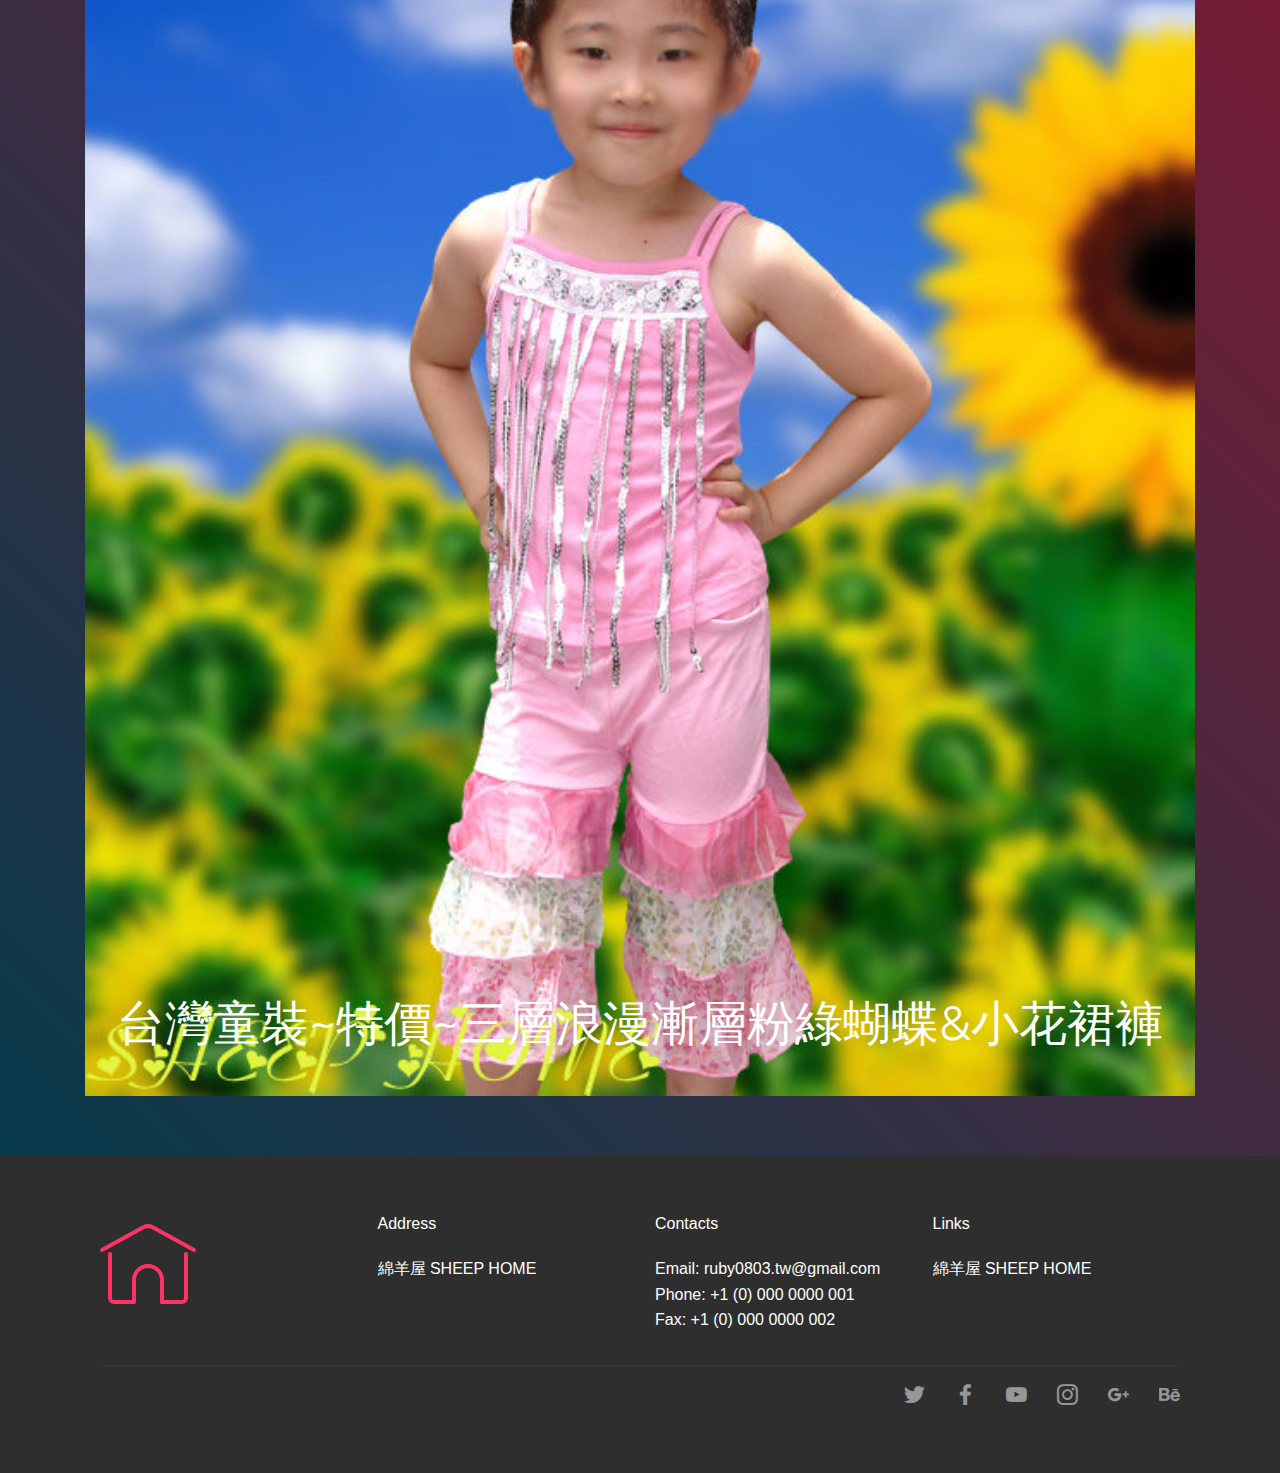
==== commit 489c9425: "create github pages" ====
--- a/index.html
+++ b/index.html
@@ -23,7 +23,7 @@
   
 </head>
 <body>
-<section class="menu cid-ql0HvQp4LO" id="menu1-0" data-rv-view="16">
+<section class="menu cid-ql0HvQp4LO" id="menu1-0" data-rv-view="51">
 
     
 
@@ -43,36 +43,25 @@
                         <span class="mbri-mobirise mbr-iconfont" media-simple="true"></span>
                     </a>
                 </span>
-                <span class="navbar-caption-wrap">
-                    <a class="navbar-caption text-white" href="https://mobirise.com">
-                        MOBIRISE
-                    </a>
-                </span>
+                <span class="navbar-caption-wrap"><a class="navbar-caption text-white" href="http://class.ruten.com.tw/user/index00.php?s=ruby0803tw" target="_blank"><span class="mbri-rocket mbr-iconfont mbr-iconfont-btn" style="font-size: 55px; color: rgb(247, 237, 74);"></span>
+                        前往賣場</a></span>
             </div>
         </div>
         <div class="collapse navbar-collapse" id="navbarSupportedContent">
             <ul class="navbar-nav nav-dropdown" data-app-modern-menu="true"><li class="nav-item">
                     <a class="nav-link link" href="http://class.ruten.com.tw/user/about.php?s=ruby0803tw" target="_blank"><span class="mbri-home mbr-iconfont mbr-iconfont-btn" style="color: rgb(69, 237, 115);"></span>&nbsp;<strong>關於綿羊屋</strong>&nbsp; &nbsp; &nbsp; &nbsp; &nbsp; &nbsp; &nbsp; &nbsp; &nbsp; &nbsp;&nbsp;</a>
-                </li><li class="nav-item dropdown">
-                    <a class="nav-link link" href="page1.html" aria-expanded="false" target="_blank"><span class="mbri-cart-add mbr-iconfont mbr-iconfont-btn" style="color: rgb(255, 127, 159);"></span><strong>
-                        
-                        購</strong><strong>物車</strong> &nbsp; &nbsp; &nbsp; &nbsp; &nbsp; &nbsp; &nbsp; &nbsp; &nbsp; &nbsp;&nbsp;</a>
-                    
-                </li>
-                <li class="nav-item">
+                </li><li class="nav-item">
                     <a class="nav-link link" href="mailto:ruby0803.tw@gmail.com"><span class="mbri-letter mbr-iconfont mbr-iconfont-btn"></span>&nbsp;<strong>聯絡</strong><strong>我們 </strong>&nbsp; &nbsp; &nbsp; &nbsp; &nbsp; &nbsp; &nbsp; &nbsp; &nbsp; &nbsp;&nbsp;</a>
                 </li></ul>
-            <div class="navbar-buttons mbr-section-btn">
-                <a class="btn btn-sm btn-primary" href="https://mobirise.com">
+            <div class="navbar-buttons mbr-section-btn"><a class="btn btn-sm btn-primary" href="https://mobirise.com">
                     <span class="mbri-save mbr-iconfont mbr-iconfont-btn"></span>
                     DOWNLOAD NOW
-                </a>
-            </div>
+                </a></div>
         </div>
     </nav>
 </section>
 
-<section class="engine"><a href="https://mobirise.co/k">bootstrap templates</a></section><section class="header9 cid-qy1PaYvtnd mbr-fullscreen mbr-parallax-background" id="header9-1" data-rv-view="18">
+<section class="engine"><a href="https://mobirise.co/f">free bootstrap builder</a></section><section class="header9 cid-qy1PaYvtnd mbr-fullscreen mbr-parallax-background" id="header9-1" data-rv-view="53">
 
     
 
@@ -90,10 +79,7 @@
 <br>資訊管理二年2班
 <br>學號：4210504073
 <br>學生：莊曉青</strong></p>
-            <div class="mbr-section-btn align-left">
-                <a class="btn btn-md btn-primary" href="http://class.ruten.com.tw/user/index00.php?s=ruby0803tw" target="_blank"><strong>綿羊屋童裝</strong></a>
-                
-            </div>
+            <div class="mbr-section-btn align-left"><a class="btn btn-md btn-primary" href="http://class.ruten.com.tw/user/index00.php?s=ruby0803tw" target="_blank"><strong>綿羊屋童裝</strong></a></div>
         </div>
     </div>
 
@@ -104,7 +90,7 @@
     </div>
 </section>
 
-<section class="mbr-section content4 cid-qy1XqSXOeo" id="content4-5" data-rv-view="21">
+<section class="mbr-section content4 cid-qy1XqSXOeo" id="content4-5" data-rv-view="56">
            
      
 
@@ -119,7 +105,7 @@
     </div>
 </section>
 
-<section class="cid-qy1RBYV9rb" id="image3-2" data-rv-view="23">
+<section class="cid-qy1RBYV9rb" id="image3-2" data-rv-view="58">
 
     
 
@@ -133,7 +119,7 @@
     </figure>
 </section>
 
-<section class="cid-qy1SlDOlAA" id="image2-3" data-rv-view="25">
+<section class="cid-qy1SlDOlAA" id="image2-3" data-rv-view="60">
 
     
 
@@ -147,7 +133,7 @@
     </figure>
 </section>
 
-<section class="cid-qy1V1lDuwX" id="image3-4" data-rv-view="27">
+<section class="cid-qy1V1lDuwX" id="image3-4" data-rv-view="62">
 
     
 
@@ -163,7 +149,7 @@
     </figure>
 </section>
 
-<section class="cid-ql0HCbkChw" id="footer1-2" data-rv-view="29">
+<section class="cid-ql0HCbkChw" id="footer1-2" data-rv-view="64">
     
 
     
@@ -208,9 +194,7 @@
             </div>
             <div class="media-container-row mbr-white">
                 <div class="col-sm-6 copyright">
-                    <p class="mbr-text">
-                        © Copyright 2017 Mobirise - All Rights Reserved
-                    </p>
+                    <p class="mbr-text"></p>
                 </div>
                 <div class="col-md-6">
                     <div class="social-list align-right">
--- a/assets/mobirise/css/mbr-additional.css
+++ b/assets/mobirise/css/mbr-additional.css
@@ -1,4 +1,5 @@
 @import url(https://fonts.googleapis.com/css?family=Rubik:300,300i,400,400i,500,500i,700,700i,900,900i);
+
 
 
 
@@ -131,7 +132,7 @@
   border-radius: 3px;
 }
 .bg-primary {
-  background-color: #149dcc !important;
+  background-color: #ff3366 !important;
 }
 .bg-success {
   background-color: #f7ed4a !important;
@@ -147,8 +148,8 @@
 }
 .btn-primary,
 .btn-primary:active {
-  background-color: #149dcc;
-  border-color: #149dcc;
+  background-color: #ff3366;
+  border-color: #ff3366;
   color: #ffffff;
 }
 .btn-primary:hover,
@@ -156,14 +157,14 @@
 .btn-primary.focus,
 .btn-primary.active {
   color: #ffffff;
-  background-color: #0d6786;
-  border-color: #0d6786;
+  background-color: #e50039;
+  border-color: #e50039;
 }
 .btn-primary.disabled,
 .btn-primary:disabled {
   color: #ffffff !important;
-  background-color: #0d6786 !important;
-  border-color: #0d6786 !important;
+  background-color: #e50039 !important;
+  border-color: #e50039 !important;
 }
 .btn-secondary,
 .btn-secondary:active {
@@ -311,22 +312,22 @@
 .btn-primary-outline,
 .btn-primary-outline:active {
   background: none;
-  border-color: #0b566f;
-  color: #0b566f;
+  border-color: #cc0033;
+  color: #cc0033;
 }
 .btn-primary-outline:hover,
 .btn-primary-outline:focus,
 .btn-primary-outline.focus,
 .btn-primary-outline.active {
   color: #ffffff;
-  background-color: #149dcc;
-  border-color: #149dcc;
+  background-color: #ff3366;
+  border-color: #ff3366;
 }
 .btn-primary-outline.disabled,
 .btn-primary-outline:disabled {
   color: #ffffff !important;
-  background-color: #149dcc !important;
-  border-color: #149dcc !important;
+  background-color: #ff3366 !important;
+  border-color: #ff3366 !important;
 }
 .btn-secondary-outline,
 .btn-secondary-outline:active {
@@ -463,7 +464,7 @@
   border-color: #ffffff;
 }
 .text-primary {
-  color: #149dcc !important;
+  color: #ff3366 !important;
 }
 .text-secondary {
   color: #ff3366 !important;
@@ -488,7 +489,7 @@
 }
 a.text-primary:hover,
 a.text-primary:focus {
-  color: #0b566f !important;
+  color: #cc0033 !important;
 }
 a.text-secondary:hover,
 a.text-secondary:focus {
@@ -540,8 +541,8 @@
   border-radius: 100px !important;
 }
 .mbr-gallery-filter li.active .btn {
-  background-color: #149dcc;
-  border-color: #149dcc;
+  background-color: #ff3366;
+  border-color: #ff3366;
   color: #ffffff;
 }
 .mbr-gallery-filter li.active .btn:focus {
@@ -558,11 +559,11 @@
 }
 a,
 a:hover {
-  color: #149dcc;
+  color: #ff3366;
 }
 .mbr-plan-header.bg-primary .mbr-plan-subtitle,
 .mbr-plan-header.bg-primary .mbr-plan-price-desc {
-  color: #b4e6f8;
+  color: #ffffff;
 }
 .mbr-plan-header.bg-success .mbr-plan-subtitle,
 .mbr-plan-header.bg-success .mbr-plan-price-desc {
@@ -680,7 +681,7 @@
   padding: 10px 0 10px 20px;
   font-size: 1.09rem;
   position: relative;
-  border-color: #149dcc;
+  border-color: #ff3366;
   border-width: 3px;
 }
 ul,
@@ -768,7 +769,7 @@
   text-align: center;
   position: relative;
   border: 2px solid #c0a375;
-  border-color: #149dcc;
+  border-color: #ff3366;
   color: #232323;
   cursor: pointer;
 }
@@ -779,7 +780,7 @@
 }
 .btn-social:hover {
   color: #fff;
-  background: #149dcc;
+  background: #ff3366;
 }
 .btn-social + .btn {
   margin-left: .1rem;
@@ -787,11 +788,11 @@
 /* Footer */
 .mbr-footer-content li::before,
 .mbr-footer .mbr-contacts li::before {
-  background: #149dcc;
+  background: #ff3366;
 }
 .mbr-footer-content li a:hover,
 .mbr-footer .mbr-contacts li a:hover {
-  color: #149dcc;
+  color: #ff3366;
 }
 .footer3 input[type="email"],
 .footer4 input[type="email"] {
@@ -1796,6 +1797,10 @@
 .cid-ql0HvQp4LO .dropdown-item STRONG {
   font-family: 'Rubik', sans-serif;
 }
+.cid-ql0HvQp4LO .navbar-caption {
+  font-size: 16px;
+  font-family: 'Rubik', sans-serif;
+}
 .cid-qy1PaYvtnd {
   background-image: url("../../../assets/images/background1.jpg");
 }
@@ -1956,6 +1961,10 @@
     text-align: center;
   }
 }
+.cid-ql0HCbkChw P {
+  text-align: left;
+}
+
 
 
 .cid-ql0HvQp4LO .dropdown-menu {
@@ -2389,57 +2398,62 @@
 .cid-ql0HvQp4LO .dropdown-item STRONG {
   font-family: 'Rubik', sans-serif;
 }
+.cid-ql0HvQp4LO .navbar-caption {
+  font-size: 16px;
+  font-family: 'Rubik', sans-serif;
+}
 
 
-.cid-qED2liZDje .dropdown-menu {
+
+.cid-qEDhVBl7T1 .dropdown-menu {
   min-width: 5rem;
   text-align: center;
   flex-wrap: nowrap;
   -webkit-flex-wrap: nowrap;
   background-color: #333333;
 }
-.cid-qED2liZDje .navbar-toggleable-sm .nav-dropdown .dropdown-submenu {
+.cid-qEDhVBl7T1 .navbar-toggleable-sm .nav-dropdown .dropdown-submenu {
   margin-left: 0;
 }
-.cid-qED2liZDje a {
+.cid-qEDhVBl7T1 a {
   font-style: normal;
 }
-.cid-qED2liZDje .link[aria-expanded="true"] {
+.cid-qEDhVBl7T1 .link[aria-expanded="true"] {
   background-color: transparent !important;
 }
-.cid-qED2liZDje .nav-dropdown .link.dropdown-toggle[aria-expanded="true"] {
+.cid-qEDhVBl7T1 .nav-dropdown .link.dropdown-toggle[aria-expanded="true"] {
   padding: .9em .5rem .9em .5rem;
 }
-.cid-qED2liZDje .navbar-toggler-right {
+.cid-qEDhVBl7T1 .navbar-toggler-right {
   outline: none;
 }
-.cid-qED2liZDje .navbar-toggler-right:focus {
+.cid-qEDhVBl7T1 .navbar-toggler-right:focus {
   outline: none;
 }
-.cid-qED2liZDje .nav-right {
+.cid-qEDhVBl7T1 .nav-right {
   margin-right: 5rem;
 }
-.cid-qED2liZDje .navbar-toggleable-sm .navbar-toggler-right {
+.cid-qEDhVBl7T1 .navbar-toggleable-sm .navbar-toggler-right {
   right: 1rem;
 }
-.cid-qED2liZDje .navbar .navbar-toggler-right {
+.cid-qEDhVBl7T1 .navbar .navbar-toggler-right {
   top: 27px;
   margin-right: 5rem;
 }
-.cid-qED2liZDje .navbar-short .navbar-toggler-right {
+.cid-qEDhVBl7T1 .navbar-short .navbar-toggler-right {
   top: 20px;
 }
-.cid-qED2liZDje .menu-logo,
-.cid-qED2liZDje .navbar-collapse {
+.cid-qEDhVBl7T1 .menu-logo,
+.cid-qEDhVBl7T1 .navbar-collapse {
   margin-right: auto;
 }
-.cid-qED2liZDje .dropdown.open > .dropdown-menu {
+.cid-qEDhVBl7T1 .dropdown.open > .dropdown-menu {
   display: block;
 }
-.cid-qED2liZDje .navbar.opened .navbar-collapse {
+.cid-qEDhVBl7T1 .navbar.opened .navbar-collapse {
   width: 100%;
 }
-.cid-qED2liZDje .navbar-brand {
+.cid-qEDhVBl7T1 .navbar-brand {
   display: flex;
   -webkit-flex-direction: row;
   flex-direction: row;
@@ -2447,41 +2461,41 @@
   padding: .8rem 0;
   transition: padding .2s;
 }
-.cid-qED2liZDje .navbar-brand span {
+.cid-qEDhVBl7T1 .navbar-brand span {
   display: flex;
 }
-.cid-qED2liZDje .navbar-brand .navbar-caption-wrap {
+.cid-qEDhVBl7T1 .navbar-brand .navbar-caption-wrap {
   display: flex;
   vertical-align: middle;
   -webkit-align-items: center;
   align-items: center;
 }
-.cid-qED2liZDje .navbar-brand .navbar-logo {
+.cid-qEDhVBl7T1 .navbar-brand .navbar-logo {
   font-size: 4rem;
   transition: font-size 0.25s;
 }
-.cid-qED2liZDje .navbar-brand .navbar-logo img {
+.cid-qEDhVBl7T1 .navbar-brand .navbar-logo img {
   display: flex;
 }
-.cid-qED2liZDje .navbar-dropdown .navbar-logo {
+.cid-qEDhVBl7T1 .navbar-dropdown .navbar-logo {
   margin-right: 1rem;
 }
-.cid-qED2liZDje .navbar-dropdown .navbar-caption {
+.cid-qEDhVBl7T1 .navbar-dropdown .navbar-caption {
   font-size: 1.125rem;
   align-self: center;
 }
-.cid-qED2liZDje .navbar-dropdown.navbar-short .navbar-logo a {
+.cid-qEDhVBl7T1 .navbar-dropdown.navbar-short .navbar-logo a {
   font-size: 2.5rem;
   line-height: 2.5rem;
   transition: font-size 0.25s;
 }
-.cid-qED2liZDje .navbar-dropdown .navbar-logo.mbr-iconfont {
+.cid-qEDhVBl7T1 .navbar-dropdown .navbar-logo.mbr-iconfont {
   transition: font-size 0.25s;
 }
-.cid-qED2liZDje .navbar-dropdown .navbar-collapse .nav-item a {
+.cid-qEDhVBl7T1 .navbar-dropdown .navbar-collapse .nav-item a {
   margin: 0rem .65rem;
 }
-.cid-qED2liZDje .navbar-dropdown .navbar-collapse .nav-item a span {
+.cid-qEDhVBl7T1 .navbar-dropdown .navbar-collapse .nav-item a span {
   padding-right: 0.4em;
   font-size: 1.6em;
   line-height: 0.5em;
@@ -2490,30 +2504,30 @@
   top: -0.2em;
   text-decoration: none;
 }
-.cid-qED2liZDje .navbar-dropdown:not(.opened) .navbar-buttons a:first-child {
+.cid-qEDhVBl7T1 .navbar-dropdown:not(.opened) .navbar-buttons a:first-child {
   margin-left: 1.15rem !important;
 }
-.cid-qED2liZDje .navbar-dropdown.navbar-short .navbar-logo.mbr-iconfont {
+.cid-qEDhVBl7T1 .navbar-dropdown.navbar-short .navbar-logo.mbr-iconfont {
   transition: font-size 0.25s;
 }
-.cid-qED2liZDje .navbar-dropdown.bg-color.transparent:not(.opened) {
+.cid-qEDhVBl7T1 .navbar-dropdown.bg-color.transparent:not(.opened) {
   background: none !important;
 }
-.cid-qED2liZDje .nav-item {
+.cid-qEDhVBl7T1 .nav-item {
   -webkit-align-self: center;
   align-self: center;
 }
-.cid-qED2liZDje .nav-item.dropdown.open {
+.cid-qEDhVBl7T1 .nav-item.dropdown.open {
   display: inline-table;
 }
-.cid-qED2liZDje .nav-dropdown .link {
+.cid-qEDhVBl7T1 .nav-dropdown .link {
   margin: .667rem 1rem;
 }
-.cid-qED2liZDje .nav-dropdown .link span {
+.cid-qEDhVBl7T1 .nav-dropdown .link span {
   font-size: 1.2rem;
   padding-right: .5rem;
 }
-.cid-qED2liZDje .navbar-buttons {
+.cid-qEDhVBl7T1 .navbar-buttons {
   padding-right: 5rem;
   padding-left: 5rem;
   padding-bottom: 1rem;
@@ -2521,10 +2535,10 @@
   align-self: center;
   text-align: center;
 }
-.cid-qED2liZDje .navbar-buttons .btn {
+.cid-qEDhVBl7T1 .navbar-buttons .btn {
   box-shadow: none !important;
 }
-.cid-qED2liZDje .navbar-buttons .btn span {
+.cid-qEDhVBl7T1 .navbar-buttons .btn span {
   padding-right: 0.4em;
   font-size: 1.6em;
   line-height: 0.5em;
@@ -2533,18 +2547,18 @@
   top: -0.2em;
   text-decoration: none;
 }
-.cid-qED2liZDje .navbar-toggleable-sm .navbar-nav {
+.cid-qEDhVBl7T1 .navbar-toggleable-sm .navbar-nav {
   padding-left: 0;
 }
-.cid-qED2liZDje .navbar-toggleable-sm .navbar-buttons {
+.cid-qEDhVBl7T1 .navbar-toggleable-sm .navbar-buttons {
   padding-left: 0;
   padding-bottom: 0;
 }
-.cid-qED2liZDje .navbar-toggleable-sm .nav-item {
+.cid-qEDhVBl7T1 .navbar-toggleable-sm .nav-item {
   -webkit-align-self: center;
   align-self: center;
 }
-.cid-qED2liZDje .navbar-toggleable-sm.opened:after {
+.cid-qEDhVBl7T1 .navbar-toggleable-sm.opened:after {
   position: absolute;
   width: 100vw;
   height: 100vh;
@@ -2556,13 +2570,13 @@
   -webkit-transform: translateY(100%);
   z-index: 1000;
 }
-.cid-qED2liZDje button.navbar-toggler {
+.cid-qEDhVBl7T1 button.navbar-toggler {
   width: 31px;
   height: 18px;
   cursor: pointer;
   transition: all .2s;
 }
-.cid-qED2liZDje .hamburger span {
+.cid-qEDhVBl7T1 .hamburger span {
   position: absolute;
   right: 0;
   width: 30px;
@@ -2570,94 +2584,94 @@
   border-right: 5px;
   background-color: #ffffff;
 }
-.cid-qED2liZDje .hamburger span:nth-child(1) {
+.cid-qEDhVBl7T1 .hamburger span:nth-child(1) {
   top: 0;
   transition: all .2s;
 }
-.cid-qED2liZDje .hamburger span:nth-child(2) {
+.cid-qEDhVBl7T1 .hamburger span:nth-child(2) {
   top: 8px;
   transition: all .15s;
 }
-.cid-qED2liZDje .hamburger span:nth-child(3) {
+.cid-qEDhVBl7T1 .hamburger span:nth-child(3) {
   top: 8px;
   transition: all .15s;
 }
-.cid-qED2liZDje .hamburger span:nth-child(4) {
+.cid-qEDhVBl7T1 .hamburger span:nth-child(4) {
   top: 16px;
   transition: all .2s;
 }
-.cid-qED2liZDje nav.opened .hamburger span:nth-child(1) {
+.cid-qEDhVBl7T1 nav.opened .hamburger span:nth-child(1) {
   top: 8px;
   width: 0;
   opacity: 0;
   right: 50%;
   transition: all .2s;
 }
-.cid-qED2liZDje nav.opened .hamburger span:nth-child(2) {
+.cid-qEDhVBl7T1 nav.opened .hamburger span:nth-child(2) {
   -webkit-transform: rotate(45deg);
   transform: rotate(45deg);
   transition: all .25s;
 }
-.cid-qED2liZDje nav.opened .hamburger span:nth-child(3) {
+.cid-qEDhVBl7T1 nav.opened .hamburger span:nth-child(3) {
   -webkit-transform: rotate(-45deg);
   transform: rotate(-45deg);
   transition: all .25s;
 }
-.cid-qED2liZDje nav.opened .hamburger span:nth-child(4) {
+.cid-qEDhVBl7T1 nav.opened .hamburger span:nth-child(4) {
   top: 8px;
   width: 0;
   opacity: 0;
   right: 50%;
   transition: all .2s;
 }
-.cid-qED2liZDje nav .dropdown-menu {
+.cid-qEDhVBl7T1 nav .dropdown-menu {
   padding-top: 1.4rem;
   padding-bottom: 1.4rem;
   text-align: left;
 }
-.cid-qED2liZDje nav .dropdown-menu .dropdown-item {
+.cid-qEDhVBl7T1 nav .dropdown-menu .dropdown-item {
   display: inline-block;
   width: auto;
   padding: 0.235em 1.5385em 0.235em 1.5385em;
 }
-.cid-qED2liZDje nav.transparent.bg-color.opened {
+.cid-qEDhVBl7T1 nav.transparent.bg-color.opened {
   transition: background .2s;
 }
-.cid-qED2liZDje nav.opened .dropdown-menu {
+.cid-qEDhVBl7T1 nav.opened .dropdown-menu {
   padding-bottom: 0;
   text-align: center;
   background: transparent;
 }
-.cid-qED2liZDje nav.opened .dropdown-menu .dropdown-item {
+.cid-qEDhVBl7T1 nav.opened .dropdown-menu .dropdown-item {
   display: block;
   width: auto;
   padding: 0.3846em 1.5385em 0.3846em 1.5385em;
 }
-.cid-qED2liZDje nav.opened .dropdown-menu .dropdown-item.dropdown-toggle {
+.cid-qEDhVBl7T1 nav.opened .dropdown-menu .dropdown-item.dropdown-toggle {
   display: inline-block;
 }
-.cid-qED2liZDje .navbar-dropdown {
+.cid-qEDhVBl7T1 .navbar-dropdown {
   min-height: 77px;
   transition: all .2s;
 }
-.cid-qED2liZDje .navbar-dropdown.navbar-short {
+.cid-qEDhVBl7T1 .navbar-dropdown.navbar-short {
   min-height: 60px;
   transition: all .2s;
 }
-.cid-qED2liZDje .navbar-collapse.collapsing {
+.cid-qEDhVBl7T1 .navbar-collapse.collapsing {
   width: 100%;
 }
-.cid-qED2liZDje .navbar-collapse.collapsing .nav-item a {
+.cid-qEDhVBl7T1 .navbar-collapse.collapsing .nav-item a {
   line-height: 2;
   padding-top: 0.3846em;
   padding-bottom: 0.3846em;
 }
-.cid-qED2liZDje nav.opened .nav-item a {
+.cid-qEDhVBl7T1 nav.opened .nav-item a {
   line-height: 2;
   padding-top: 0.3846em;
   padding-bottom: 0.3846em;
 }
-.cid-qED2liZDje nav.opened .nav-item a span {
+.cid-qEDhVBl7T1 nav.opened .nav-item a span {
   padding-right: 0.4em;
   font-size: 1.6em;
   line-height: 0.5em;
@@ -2666,104 +2680,104 @@
   top: -0.2em;
   text-decoration: none;
 }
-.cid-qED2liZDje nav.opened .link.dropdown-toggle[aria-expanded="true"] {
+.cid-qEDhVBl7T1 nav.opened .link.dropdown-toggle[aria-expanded="true"] {
   padding-top: 0.3846em;
   padding-bottom: 0.3846em;
 }
-.cid-qED2liZDje .navbar-nav.nav-dropdown {
+.cid-qEDhVBl7T1 .navbar-nav.nav-dropdown {
   flex-wrap: wrap;
   -webkit-flex-wrap: wrap;
 }
-.cid-qED2liZDje .nav-dropdown .dropdown-item::after {
+.cid-qEDhVBl7T1 .nav-dropdown .dropdown-item::after {
   right: 0.5rem;
 }
 @media (max-width: 992px) {
-  .cid-qED2liZDje .navbar-brand {
+  .cid-qEDhVBl7T1 .navbar-brand {
     margin-left: 1rem;
   }
-  .cid-qED2liZDje .navbar .navbar-toggler-right {
+  .cid-qEDhVBl7T1 .navbar .navbar-toggler-right {
     margin-right: 0rem;
   }
-  .cid-qED2liZDje .navbar-buttons {
+  .cid-qEDhVBl7T1 .navbar-buttons {
     padding-right: 1rem;
   }
-  .cid-qED2liZDje .navbar-toggler-right {
+  .cid-qEDhVBl7T1 .navbar-toggler-right {
     right: 1rem;
   }
-  .cid-qED2liZDje .nav-right {
+  .cid-qEDhVBl7T1 .nav-right {
     margin-right: 0rem;
   }
-  .cid-qED2liZDje .navbar-nav {
+  .cid-qEDhVBl7T1 .navbar-nav {
     padding-left: 0;
   }
-  .cid-qED2liZDje .navbar-toggleable-sm .navbar-buttons {
+  .cid-qEDhVBl7T1 .navbar-toggleable-sm .navbar-buttons {
     padding: 1rem 1.667rem;
   }
-  .cid-qED2liZDje .nav-item.dropdown.open {
+  .cid-qEDhVBl7T1 .nav-item.dropdown.open {
     width: 100%;
   }
-  .cid-qED2liZDje .nav-item.dropdown.open .dropdown-menu {
+  .cid-qEDhVBl7T1 .nav-item.dropdown.open .dropdown-menu {
     width: 100%;
     padding-top: 0;
   }
-  .cid-qED2liZDje .nav-item.dropdown.open .dropdown-toggle {
+  .cid-qEDhVBl7T1 .nav-item.dropdown.open .dropdown-toggle {
     text-align: center;
   }
 }
-.cid-qED2liZDje .collapsed .nav-item.dropdown.open {
+.cid-qEDhVBl7T1 .collapsed .nav-item.dropdown.open {
   width: 100%;
 }
-.cid-qED2liZDje .collapsed .nav-item.dropdown.open .dropdown-menu {
+.cid-qEDhVBl7T1 .collapsed .nav-item.dropdown.open .dropdown-menu {
   width: 100%;
   padding-top: 0;
 }
-.cid-qED2liZDje .collapsed .nav-item.dropdown.open .dropdown-toggle {
+.cid-qEDhVBl7T1 .collapsed .nav-item.dropdown.open .dropdown-toggle {
   text-align: center;
 }
 @media (max-width: 767px) {
-  .cid-qED2liZDje .navbar-nav-top-padding {
+  .cid-qEDhVBl7T1 .navbar-nav-top-padding {
     padding-top: 1.25rem;
   }
-  .cid-qED2liZDje .nav-link.dropdown-toggle {
+  .cid-qEDhVBl7T1 .nav-link.dropdown-toggle {
     text-align: center;
   }
-  .cid-qED2liZDje .navbar-buttons {
+  .cid-qEDhVBl7T1 .navbar-buttons {
     padding: 1rem 1.667rem;
     text-align: center;
   }
-  .cid-qED2liZDje .navbar-buttons .btn {
+  .cid-qEDhVBl7T1 .navbar-buttons .btn {
     max-width: 300px;
     margin: auto;
     margin-bottom: 1rem;
   }
-  .cid-qED2liZDje .navbar-toggleable-sm .nav-item {
+  .cid-qEDhVBl7T1 .navbar-toggleable-sm .nav-item {
     -webkit-align-self: center;
     align-self: center;
   }
-  .cid-qED2liZDje .navbar-toggleable-sm .navbar-nav .dropdown-menu {
+  .cid-qEDhVBl7T1 .navbar-toggleable-sm .navbar-nav .dropdown-menu {
     padding-top: 0;
   }
-  .cid-qED2liZDje .nav-item.dropdown.open {
+  .cid-qEDhVBl7T1 .nav-item.dropdown.open {
     width: 100%;
   }
 }
 @media (min-width: 768px) and (max-width: 991px) {
-  .cid-qED2liZDje .navbar-toggleable-sm .navbar-collapse.show {
+  .cid-qEDhVBl7T1 .navbar-toggleable-sm .navbar-collapse.show {
     display: block !important;
   }
-  .cid-qED2liZDje .navbar-toggleable-sm .navbar-toggler {
+  .cid-qEDhVBl7T1 .navbar-toggleable-sm .navbar-toggler {
     display: block;
   }
-  .cid-qED2liZDje .navbar-toggleable-sm .navbar-collapse {
+  .cid-qEDhVBl7T1 .navbar-toggleable-sm .navbar-collapse {
     width: auto;
     margin-right: 0;
     margin-left: auto;
     display: none !important;
   }
-  .cid-qED2liZDje .navbar-toggleable-sm .navbar-collapse.collapsing {
+  .cid-qEDhVBl7T1 .navbar-toggleable-sm .navbar-collapse.collapsing {
     display: block !important;
   }
-  .cid-qED2liZDje .navbar-toggleable-sm .navbar-nav {
+  .cid-qEDhVBl7T1 .navbar-toggleable-sm .navbar-nav {
     display: flex;
     -webkit-box-orient: vertical;
     -webkit-box-direction: normal;
@@ -2774,51 +2788,55 @@
     margin-bottom: 0;
     list-style: none;
   }
-  .cid-qED2liZDje .navbar.navbar-dropdown {
+  .cid-qEDhVBl7T1 .navbar.navbar-dropdown {
     display: block;
   }
-  .cid-qED2liZDje .navbar-buttons.mbr-section-btn {
+  .cid-qEDhVBl7T1 .navbar-buttons.mbr-section-btn {
     display: block;
   }
 }
 @media (min-width: 992px) {
-  .cid-qED2liZDje .navbar-nav.nav-dropdown {
+  .cid-qEDhVBl7T1 .navbar-nav.nav-dropdown {
     display: flex;
     flex: 1 1 auto;
     align-content: center;
   }
-  .cid-qED2liZDje .navbar-nav.nav-dropdown .nav-item > a {
+  .cid-qEDhVBl7T1 .navbar-nav.nav-dropdown .nav-item > a {
     padding: 0.7rem 0;
   }
-  .cid-qED2liZDje .navbar-nav.nav-dropdown .nav-item.dropdown.open > a {
+  .cid-qEDhVBl7T1 .navbar-nav.nav-dropdown .nav-item.dropdown.open > a {
     padding: 0.7rem 0;
   }
-  .cid-qED2liZDje .navbar-toggleable-sm .navbar-toggler {
+  .cid-qEDhVBl7T1 .navbar-toggleable-sm .navbar-toggler {
     display: none;
   }
-  .cid-qED2liZDje .navbar-toggleable-sm .navbar-collapse {
+  .cid-qEDhVBl7T1 .navbar-toggleable-sm .navbar-collapse {
     display: flex !important;
     width: auto;
     margin-right: 0;
     margin-left: auto;
   }
-  .cid-qED2liZDje .collapse.navbar-collapse {
+  .cid-qEDhVBl7T1 .collapse.navbar-collapse {
     justify-content: flex-end;
   }
 }
-.cid-qED2liZDje .nav-link,
-.cid-qED2liZDje .dropdown-item {
+.cid-qEDhVBl7T1 .nav-link,
+.cid-qEDhVBl7T1 .dropdown-item {
   color: #fff;
   font-family: 'Rubik', sans-serif;
 }
-.cid-qED2liZDje .navbar {
+.cid-qEDhVBl7T1 .navbar {
   background-color: #333333;
 }
-.cid-qED2liZDje .nav-link,
-.cid-qED2liZDje .dropdown-item B {
+.cid-qEDhVBl7T1 .nav-link,
+.cid-qEDhVBl7T1 .dropdown-item B {
   font-size: 16px;
 }
-.cid-qED2liZDje .nav-link,
-.cid-qED2liZDje .dropdown-item STRONG {
+.cid-qEDhVBl7T1 .nav-link,
+.cid-qEDhVBl7T1 .dropdown-item STRONG {
   font-family: 'Rubik', sans-serif;
 }
+.cid-qEDhVBl7T1 .navbar-caption {
+  font-size: 16px;
+  font-family: 'Rubik', sans-serif;
+}
